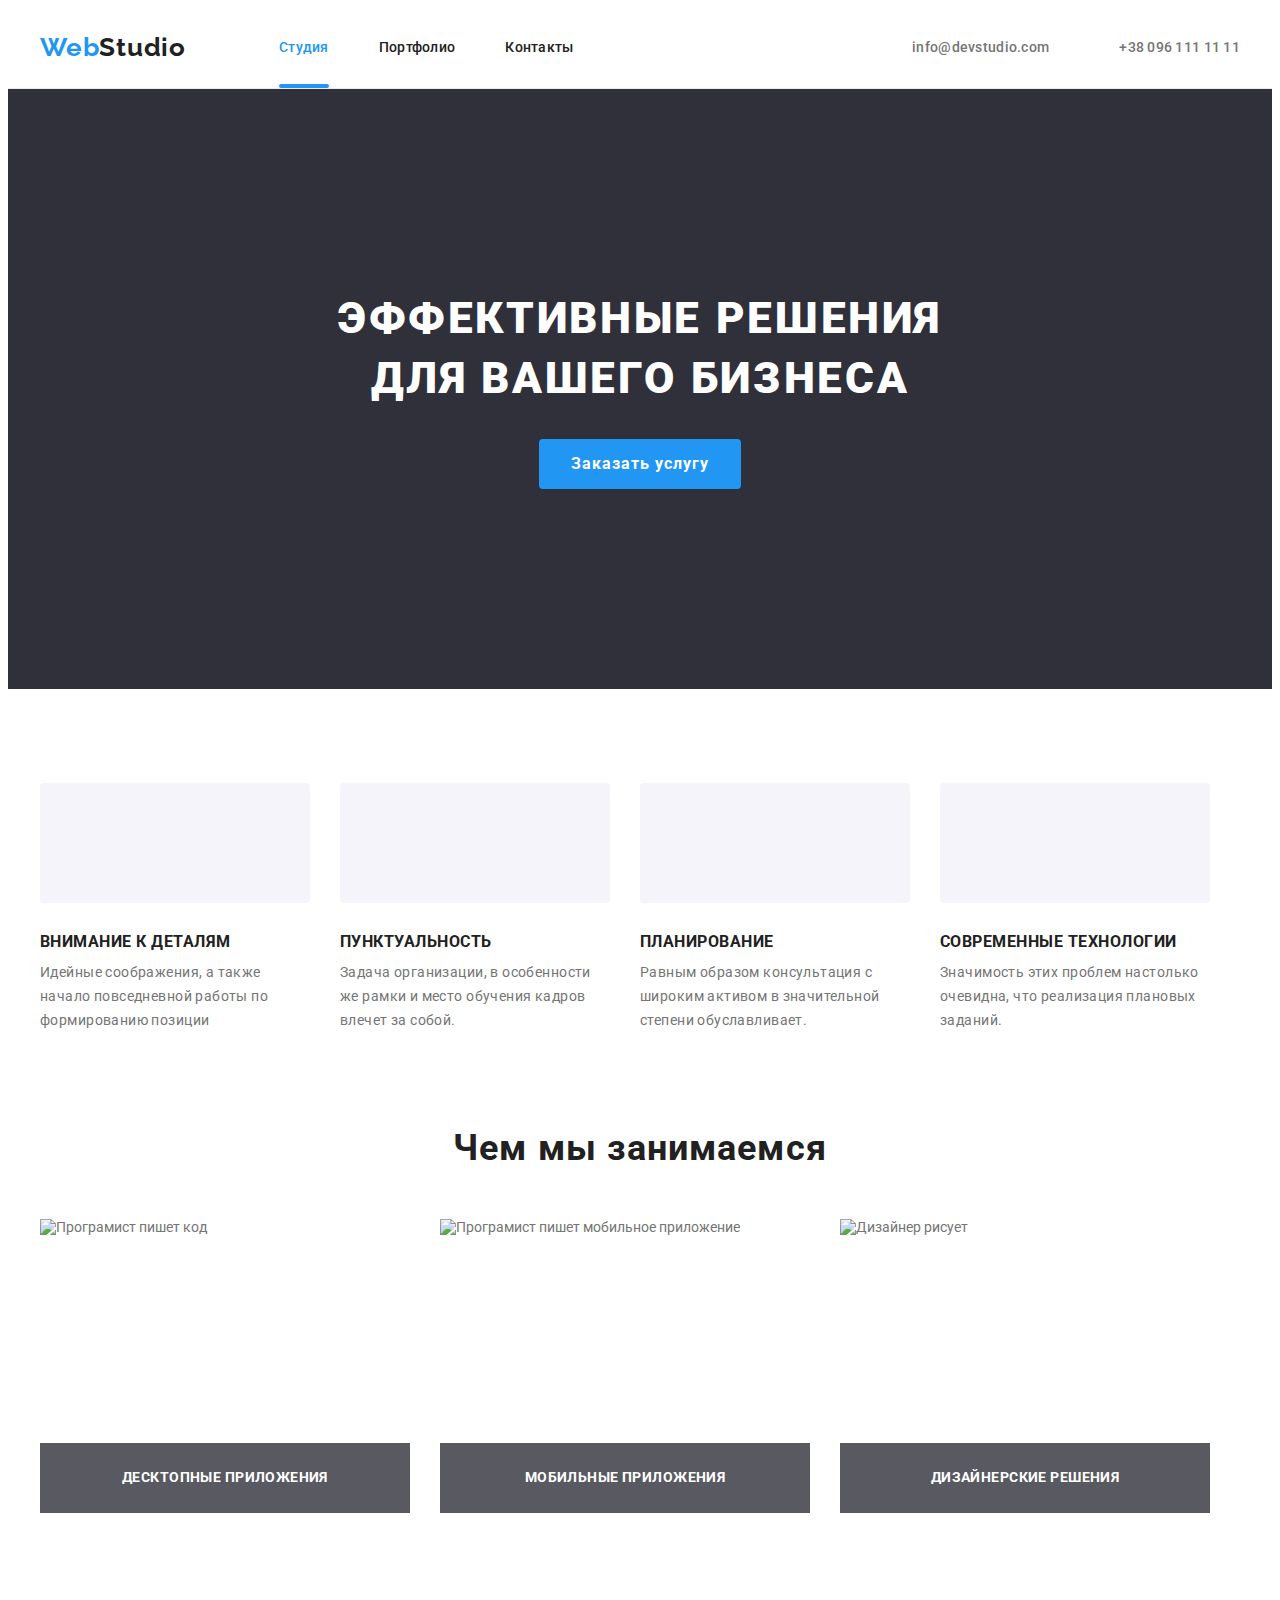
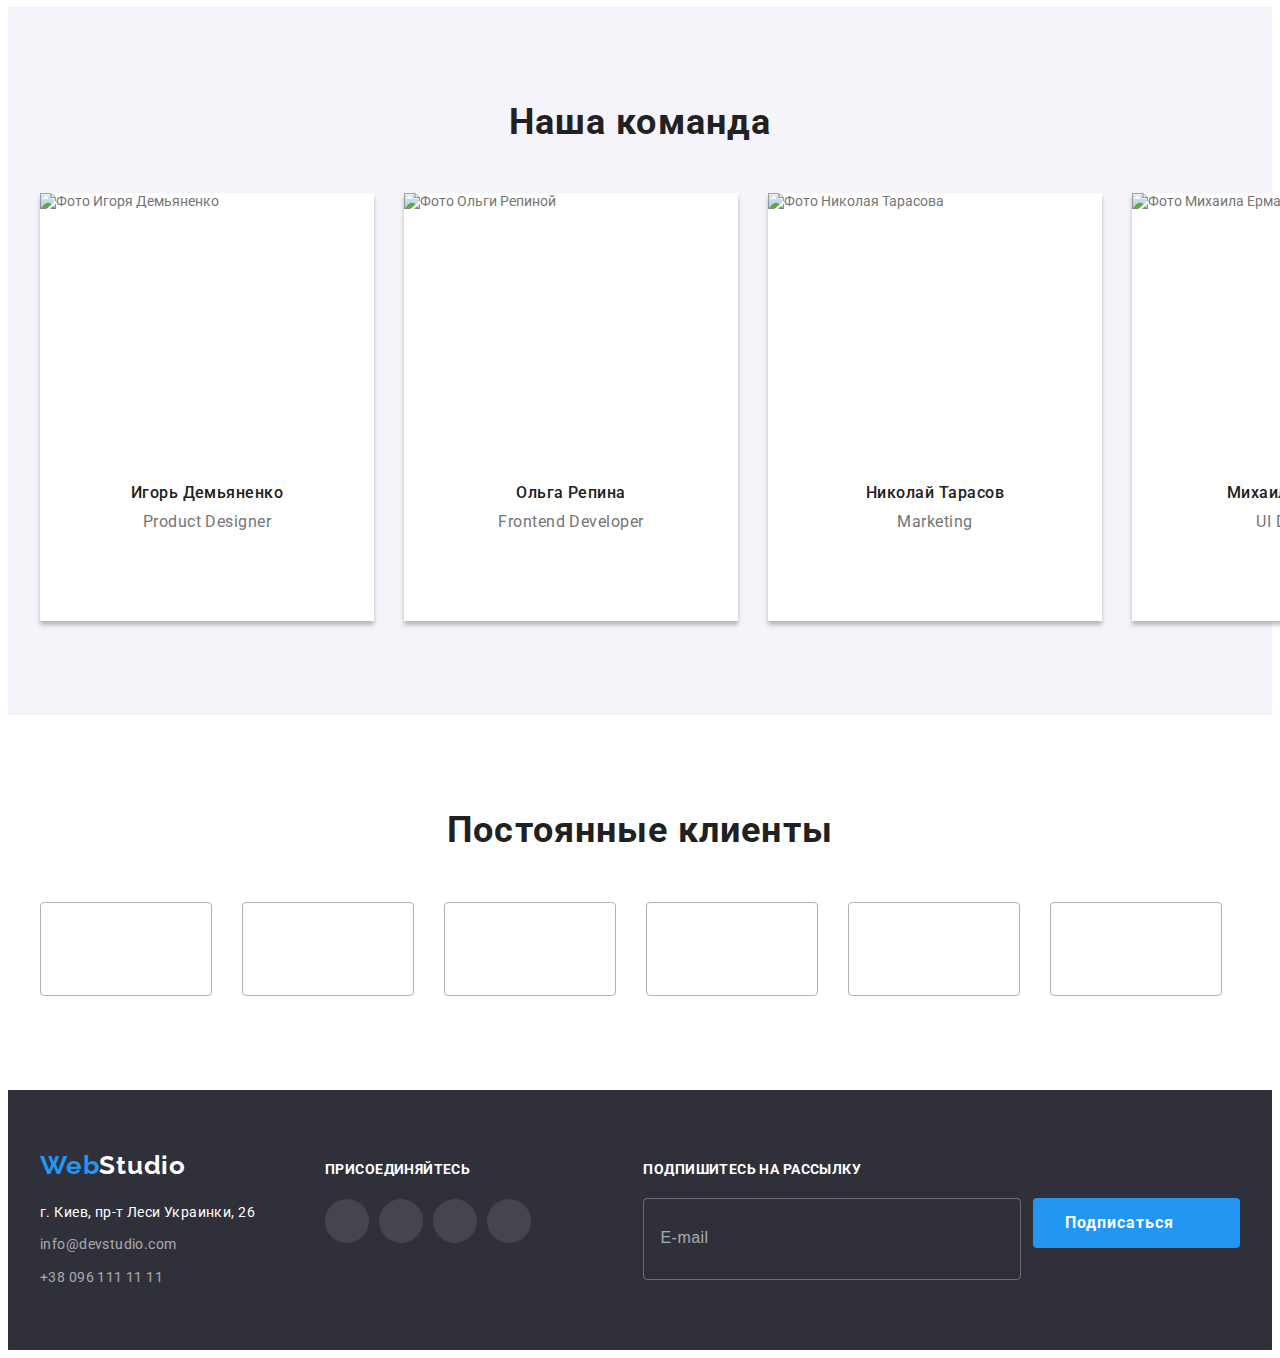
==== index.html @ 699fab70 "Виправлено недоліки" ====
<!DOCTYPE html>
<html lang="ru">
<head>
    <meta charset="UTF-8">
    <meta http-equiv="X-UA-Compatible" content="IE=edge">
    <meta name="viewport" content="width=device-width, initial-scale=1.0">
    <title>Студия</title>
    <link href="https://fonts.googleapis.com/css2?family=Raleway:wght@700&family=Roboto:wght@400;500;700&display=swap" rel="stylesheet">
    <link rel="stylesheet" href="https://cdnjs.cloudflare.com/ajax/libs/modern-normalize/1.1.0/modern-normalize.min.css"
        integrity="sha512-wpPYUAdjBVSE4KJnH1VR1HeZfpl1ub8YT/NKx4PuQ5NmX2tKuGu6U/JRp5y+Y8XG2tV+wKQpNHVUX03MfMFn9Q=="
        crossorigin="anonymous" referrerpolicy="no-referrer" />
    <link rel="stylesheet" href="./css/styles.css">
</head>
<body>
    <header class="header-page">
        <div class="container main-nav">
        <nav class="navigation">
        <a lang="en" href="./index.html" class="logo link">Web<span class="logo-top">Studio</span></a>
            <ul class="navigation-list list">
                <li class="item">
                    <a href="./index.html" class="link current">Студия</a>
                </li>
                <li class="item">
                    <a href="./portfolio.html" class="link">Портфолио</a>
                </li>
                <li class="item">
                    <a href="" class="link">Контакты</a>
                </li>
            </ul>
        </nav>

        <ul class="contacts-list list">
            <li class="contact-item">              
                <a href="mailto:info@devstudio.com" class="link">
                    <svg class="contact-icon" width="16px" height="12px">
                        <use href="./images/icons.svg#icon-mail"></use>
                    </svg>
                    info@devstudio.com</a>
            </li>
            <li class="contact-item">
                <a href="callto:+380961111111" class="link">
                    <svg class="contact-icon" width="10px" height="16px">
                        <use href="./images/icons.svg#icon-phone"></use>
                    </svg>
                    +38 096 111 11 11</a>
            </li>
        </ul>       
        </div>
    </header>
    <main>
        <section class="hero">
            <div class="container">
                <h1 class="hero-title">Эффективные решения для вашего бизнеса</h1>
                <button type="button" class="hero-btn btn" data-modal-open>Заказать услугу</button>
                 
            </div>
        </section>
        <section class="features section">
            <div class="container">
            <h2 class="features-title title" hidden>Преимущества</h2>
            <ul class="features-list list">
                <li class="features-item">
                    <div class="features-thumb">
                        <svg class="features-icon" width="70px" height="70px">
                            <use href="./images/icons.svg#icon-antenna"></use>
                        </svg>
                    </div>
                    <h3 class="features-name">Внимание к деталям</h3>
                    <p class="features-text">Идейные соображения, а также начало повседневной работы по формированию позиции</p>
                </li>
                <li class="features-item">
                    <div class="features-thumb">
                        <svg class="features-icon" width="70px" height="70px">
                            <use href="./images/icons.svg#icon-clock"></use>
                        </svg>
                    </div>
                    <h3 class="features-name">Пунктуальность</h3>
                    <p class="features-text">Задача организации, в особенности же рамки и место обучения кадров влечет за собой.</p>
                </li>
                <li class="features-item">
                    <div class="features-thumb">
                        <svg class="features-icon" width="70px" height="70px">
                            <use href="./images/icons.svg#icon-diagram"></use>
                        </svg>
                    </div>
                    <h3 class="features-name">Планирование</h3>
                    <p class="features-text">Равным образом консультация с широким активом в значительной степени обуславливает.</p>
                </li>
                <li class="features-item">
                    <div class="features-thumb">
                        <svg class="features-icon" width="70px" height="70px">
                            <use href="./images/icons.svg#icon-astronaut"></use>
                        </svg>
                    </div>
                    <h3 class="features-name">Современные технологии</h3>
                    <p class="features-text">Значимость этих проблем настолько очевидна, что реализация плановых заданий.</p>
                </li>
            </ul>
            </div>
        </section>
        <section class="skills section">
            <div class="container">
            <h2 class="skills-title title">Чем мы занимаемся</h2>
            <ul class="skill-list list">
                <li class="skill-item">
                    <div class="skill-thumb">
                        <img class="skill-img" src="./images/skills-coding-1.jpg" alt="Програмист пишет код" width="370" height="294">
                        <div class="skill-overlay">
                            <p class="skill-description">Десктопные приложения</p>
                        </div>
                    </div>
                </li>
                <li class="skill-item">
                    <div class="skill-thumb">
                        <img class="skill-img" src="./images/skills-mobile-app-2.jpg" alt="Програмист пишет мобильное приложение" width="370" height="294">
                        <div class="skill-overlay">
                            <p class="skill-description">Мобильные приложения</p>
                        </div>                            
                    </div>
                </li>
                <li class="skill-item">
                    <div class="skill-thumb">
                        <img class="skill-img" src="./images/skills-design-3.jpg" alt="Дизайнер рисует" width="370" height="294">
                        <div class="skill-overlay">
                            <p class="skill-description">Дизайнерские решения</p>
                        </div>
                    </div>
                </li>
            </ul>
            </div>
        </section>
        <section class="section team">
            <div class="container">
           <h2 class="team-title title">Наша команда</h2>
            <ul class="team-list list">
                <li class="team-item">
                    <img class="team-card" src="./images/team-card-1.jpg" alt="Фото Игоря Демьяненко" width="270" height="260">
                    <div class="container">
                        <h3 class="team-name">Игорь Демьяненко</h3>
                        <p lang="en" class="team-text">Product Designer</p>
                        <ul class="team-soc-list list">
                            <li class="team-soc-item">
                               <a href="" class="team-soc-link link">
                                <svg class="soc-icon" width="20px" height="20px">
                                    <use href="./images/icons.svg#icon-instagram"></use>
                                </svg>
                               </a> 
                            </li>
                            <li class="team-soc-item">
                                <a href="" class="team-soc-link link">
                                    <svg class="soc-icon" width="20px" height="20px">
                                        <use href="./images/icons.svg#icon-twitter"></use>
                                    </svg>
                                </a>
                            </li>
                            <li class="team-soc-item">
                                <a href="" class="team-soc-link link">
                                    <svg class="soc-icon" width="20px" height="20px">
                                        <use href="./images/icons.svg#icon-facebook"></use>
                                    </svg>
                                </a>
                            </li>
                            <li class="team-soc-item">
                                <a href="" class="team-soc-link link">
                                    <svg class="soc-icon" width="20px" height="20px">
                                        <use href="./images/icons.svg#icon-linkedin"></use>
                                    </svg>
                                </a>
                            </li>
                        </ul>
                    </div>
                </li>
                <li class="team-item">
                    <img class="team-card" src="./images/team-card-2.jpg" alt="Фото Ольги Репиной" width="270" height="260">
                    <div class="container">
                        <h3 class="team-name">Ольга Репина</h3>
                        <p lang="en" class="team-text">Frontend Developer</p>
                        <ul class="team-soc-list list">
                            <li class="team-soc-item">
                                <a href="" class="team-soc-link link">
                                    <svg class="soc-icon" width="20px" height="20px">
                                        <use href="./images/icons.svg#icon-instagram"></use>
                                    </svg>
                                </a>
                            </li>
                            <li class="team-soc-item">
                                <a href="" class="team-soc-link link">
                                    <svg class="soc-icon" width="20px" height="20px">
                                        <use href="./images/icons.svg#icon-twitter"></use>
                                    </svg>
                                </a>
                            </li>
                            <li class="team-soc-item">
                                <a href="" class="team-soc-link link">
                                    <svg class="soc-icon" width="20px" height="20px">
                                        <use href="./images/icons.svg#icon-facebook"></use>
                                    </svg>
                                </a>
                            </li>
                            <li class="team-soc-item">
                                <a href="" class="team-soc-link link">
                                    <svg class="soc-icon" width="20px" height="20px">
                                        <use href="./images/icons.svg#icon-linkedin"></use>
                                    </svg>
                                </a>
                            </li>
                        </ul>
                    </div>
                </li>
                <li class="team-item">
                    <img class="team-card" src="./images/team-card-3.jpg" alt="Фото Николая Тарасова" width="270" height="260">
                    <div class="container">
                        <h3 class="team-name">Николай Тарасов</h3>
                        <p lang="en" class="team-text">Marketing</p>
                        <ul class="team-soc-list list">
                            <li class="team-soc-item">
                                <a href="" class="team-soc-link link">
                                    <svg class="soc-icon" width="20px" height="20px">
                                        <use href="./images/icons.svg#icon-instagram"></use>
                                    </svg>
                                </a>
                            </li>
                            <li class="team-soc-item">
                                <a href="" class="team-soc-link link">
                                    <svg class="soc-icon" width="20px" height="20px">
                                        <use href="./images/icons.svg#icon-twitter"></use>
                                    </svg>
                                </a>
                            </li>
                            <li class="team-soc-item">
                                <a href="" class="team-soc-link link">
                                    <svg class="soc-icon" width="20px" height="20px">
                                        <use href="./images/icons.svg#icon-facebook"></use>
                                    </svg>
                                </a>
                            </li>
                            <li class="team-soc-item">
                                <a href="" class="team-soc-link link">
                                    <svg class="soc-icon" width="20px" height="20px">
                                        <use href="./images/icons.svg#icon-linkedin"></use>
                                    </svg>
                                </a>
                            </li>
                        </ul>
                    </div>
                    </li>
                <li class="team-item">
                    <img class="team-card" src="./images/team-card-4.jpg" alt="Фото Михаила Ермакова" width="270" height="260">
                    <div class="container">
                        <h3 class="team-name">Михаил Еркмаков</h3>
                        <p lang="en" class="team-text">UI Designer</p>
                        <ul class="team-soc-list list">
                            <li class="team-soc-item">
                                <a href="" class="team-soc-link link">
                                    <svg class="soc-icon" width="20px" height="20px">
                                        <use href="./images/icons.svg#icon-instagram"></use>
                                    </svg>
                                </a>
                            </li>
                            <li class="team-soc-item">
                                <a href="" class="team-soc-link link">
                                    <svg class="soc-icon" width="20px" height="20px">
                                        <use href="./images/icons.svg#icon-twitter"></use>
                                    </svg>
                                </a>
                            </li>
                            <li class="team-soc-item">
                                <a href="" class="team-soc-link link">
                                    <svg class="soc-icon" width="20px" height="20px">
                                        <use href="./images/icons.svg#icon-facebook"></use>
                                    </svg>
                                </a>
                            </li>
                            <li class="team-soc-item">
                                <a href="" class="team-soc-link link">
                                    <svg class="soc-icon" width="20px" height="20px">
                                        <use href="./images/icons.svg#icon-linkedin"></use>
                                    </svg>
                                </a>
                            </li>
                        </ul>
                    </div>
                </li>
            </ul>
            </div>
        </section>
        <section class="partners section">
            <div class="container">
                <h2 class="partners-title title">Постоянные клиенты</h2>
                <ul class="partners-list list">
                    <li class="partners-item">
                        <a href="" class="partners-link link">                        
                                <svg class="partners-icon" width="106px" height="60px">
                                    <use href="./images/icons.svg#icon-client-1"></use>
                                </svg>                            
                        </a>
                    </li>
                    <li class="partners-item">
                        <a href="" class="partners-link link">                                                  
                            <svg class="partners-icon" width="106px" height="60px">
                                <use href="./images/icons.svg#icon-client-2"></use>
                            </svg>                    
                        </a>
                    </li>
                    <li class="partners-item">
                        <a href="" class="partners-link link">                                                    
                            <svg class="partners-icon" width="106px" height="60px">
                                <use href="./images/icons.svg#icon-client-3"></use>
                            </svg>                                                 
                        </a>
                    </li>
                    <li class="partners-item">
                        <a href="" class="partners-link link">                          
                                <svg class="partners-icon" width="106px" height="60px">
                                    <use href="./images/icons.svg#icon-client-4"></use>
                                </svg>                         
                        </a>
                    </li>
                    <li class="partners-item">
                        <a href="" class="partners-link link">                            
                                    <svg class="partners-icon" width="106px" height="60px">
                                        <use href="./images/icons.svg#icon-client-5"></use>
                                    </svg>
                        </a>
                    </li>
                    <li class="partners-item">  
                        <a href="" class="partners-link link">                                                         
                                <svg class="partners-icon" width="106px" height="60px">
                                    <use href="./images/icons.svg#icon-client-6"></use>
                                </svg>                                                
                        </a>
                     </li>
                </ul>
            </div>
        </section>
    </main>
    <footer class="footer">
        <div class="container">
            <div class="address-container">
        <a lang="en" href="./index.html" class="logo link bottom">Web<span class="logo-bottom">Studio</span></a>
        <address class="address">
            <ul class="address-list list">
                <li class="address-item">
                    <p class="address-text">г. Киев, пр-т Леси Украинки, 26</p>
                </li>
                <li class="address-item">
                    <a href="mailto:info@devstudio.com" class="link">info@devstudio.com</a>
                </li>
                <li class="address-item">
                    <a href="callto:+380961111111" class="link">+38 096 111 11 11</a>
                </li>
            </ul> 
        </address>
        </div>
        <div class="social">
        <strong class="social-title">Присоединяйтесь</strong>
        <ul class="soc-list list">
            <li class="soc-item">
                <a href="" class="soc-link link">
                    <svg class="soc-icon" width="20px" height="20px">
                        <use href="./images/icons.svg#icon-instagram"></use>
                    </svg>
                </a>
            </li>
            <li class="soc-item">
                <a href="" class="soc-link link">
                    <svg class="soc-icon" width="20px" height="20px">
                        <use href="./images/icons.svg#icon-twitter"></use>
                    </svg>
                </a>
            </li>
            <li class="soc-item">
                <a href="" class="soc-link link">
                    <svg class="soc-icon" width="20px" height="20px">
                        <use href="./images/icons.svg#icon-facebook"></use>
                    </svg>
                </a>
            </li>
            <li class="soc-item">
                <a href="" class="soc-link link">
                    <svg class="soc-icon" width="20px" height="20px">
                        <use href="./images/icons.svg#icon-linkedin"></use>
                    </svg>
                </a>
            </li>
        </ul>
        </div>
        <div class="connect">
            <strong class="connect-title">Подпишитесь на рассылку</strong>
                 <form class="connect-form">
                    <label for="connect-email"></label>
                    <input type="email" name="connect-email" id="connect-email" class="connect-input" placeholder="E-mail">
                    <button type="submit" class="connect-btn btn">Подписаться
                        <svg class="submit-icon" width="24px" height="24px">
                            <use href="./images/icons.svg#icon-send"></use>
                        </svg></button>
                </form>
        </div>
    </div>
    </footer>
    <div data-modal class="backdrop is-hidden">
        <div class="modal">
        <button type="button" class="close-btn btn" data-modal-close>
            <svg class="close-icon" width="18px" height="18px">
                <use href="./images/icons.svg#icon-close"></use>
            </svg>
        </button>
        <p class="modal-title">Оставьте свои данные, мы вам перезвоним</p>
        <form class="modal-form"></form>
        <div class="modal-field">
            <label for="user-name" class="modal-lable">Имя</label>
            <div class="input-wrap">
                <input type="text" name="user-name" id="user-name" class="modal-input">
                <svg class="modal-icon" width="18px" height="18px">
                    <use href="./images/icons.svg#icon-person"></use>
                </svg>
            </div>  
        </div>
         <div class="modal-field">
            <label for="user-tel" class="modal-lable">Телефон</label>
            <div class="input-wrap">
                <input type="tel" name="user-tel" id="user-tel" class="modal-input">
                <svg class="modal-icon" width="18px" height="18px">
                    <use href="./images/icons.svg#icon-tel"></use>
                </svg>
            </div>          
        </div>  
        <div class="modal-field">
            <label for="user-email" class="modal-lable">Почта</label>
            <div class="input-wrap">
                <input type="email" name="user-email" id="user-email" class="modal-input">
                <svg class="modal-icon" width="18px" height="18px">
                    <use href="./images/icons.svg#icon-email"></use>
                </svg>
            </div>
        </div>          
        <div class="modal-field comment">
            <label for="user-comment" class="modal-lable">Комментарий</label>
            <textarea name="user-comment" id="user-comment" class="modal-comment" placeholder="Введите текст"></textarea>
        </div> 
        <div class="checkbox-field">
            <input type="checkbox" name="privacy" id="privacy" class="privacy-check visually-hidden">
            <label for="privacy" class="check-text"><span class="check-border">
                <svg class="check-icon" width="16px" height="15px">
                    <use href="./images/icons.svg#icon-check"></use>
                </svg>
            </span> Соглашаюсь с рассылкой и принимаю &nbsp;<a href="" class="check-link">Условия договора</a></label>
            <button type="submit" class="modal-submit btn">Отправить</button>
        </div>     
      
    </div>
    
 <script src="./js/modal.js"></script>
 </body>
</html>
---- css/styles.css ----
:root{
--primary-text-color: #757575; 
--title-text-color: #212121;
--main-white-color: #fff;
--accent-color: #2196F3;
--background-color: #2F303A;
--secondary-background-color: #F5F4FA;
--logo-color: #AFB1B8;
}

body{
    background-color: var(--main-white-color);
    color: var(--primary-text-color); 
    font-family: Roboto, sans-serif; 
    font-size: 14px;
}

.list {
    list-style: none;
    padding: 0;
    margin: 0;
}

.link{
    text-decoration: none;
}

.btn{
    cursor: pointer;
    display: inline-block;
    
}

.container{
    width: 1200px;
    margin-left: auto;
    margin-right: auto;
    padding-left: 15px;
    padding-right: 15px;
 }

 img{
    display: block;
    max-width: 100%;
    height: auto;
 }

 .visually-hidden {
     position: absolute;
     white-space: nowrap;
     width: 1px;
     height: 1px;
     overflow: hidden;
     border: 0;
     padding: 0;
     clip: rect(0 0 0 0);
     clip-path: inset(50%);
     margin: -1px;
 }


/* Header */
.header-page{
     border-bottom: 1px solid #ECECEC;   
     
}

.main-nav{
    display: flex;
    justify-content: space-around;
    align-items: center;
}
.logo {
    display: flex;
    margin-right: auto;
    padding-top: 24px;
    padding-bottom: 25px;
    color: var(--accent-color);
    font-family: Raleway, sans-serif;
    font-weight: 700;
    font-size: 26px;
    line-height: 1.19;
    letter-spacing: 0.03em;    
}

.logo-top{
        color: var(--title-text-color);
}

.navigation{
    display: flex;
}
.navigation-list {
    display: flex;
    margin-left: 93px;
}

.navigation-list .item:not(:last-child){
    margin-right: 50px;
}


.navigation-list .link {
    display: block;
    padding-top: 32px;
    padding-bottom: 32px;
    color: var(--title-text-color);
    font-weight: 500;
    line-height: 1.14;
    letter-spacing: 0.02em;
    transition: color 250ms cubic-bezier(0.4, 0, 0.2, 1);
}

.navigation-list .link:hover,
.navigation-list .link:focus {
    color: var(--accent-color);
}

.navigation-list .link.current{
    position: relative;
    color: var(--accent-color);
}

.navigation-list .link.current::after{
 content: '';
 display: block;
 position: absolute;
 bottom: 0;
 left: 0;
 width: 100%;
 height: 4px;
 border-radius: 2px;
 background-color: var(--accent-color);
 }



.contacts-list{
    display: flex;
    margin-left: auto;
}

.contact-item:not(:last-child){
margin-right: 50px;
}


.contacts-list .link {
    display: flex;
    align-items: center;
    justify-content: center;
    padding-top: 32px;
    padding-bottom: 32px;
    color: var(--primary-text-color);
    font-weight: 500;
    line-height: 1.14;
    letter-spacing: 0.02em;
    transition: color 250ms cubic-bezier(0.4, 0, 0.2, 1);
}

.contacts-list .link:hover,
.contacts-list .link:focus {
    color: var(--accent-color);
}

.contact-icon {
    fill: currentColor;
    margin-right: 10px;
}

/* HERO */

.hero{
    background-color: var(--background-color);
    text-align: center;
    padding-top: 200px;
    padding-bottom: 200px;
    margin-left: auto;
    margin-right: auto;

    background-image:
    linear-gradient(
        to right,
        rgba(47, 48, 58, 0.4),
        rgba(47, 48, 58, 0.4)),
    url(../images/hero-img.jpg);
    max-width: 1600px;
    background-repeat: no-repeat;
    background-position: center;
    background-size: cover;
}
.hero-title {
    width: 696px;
    margin-left: auto;
    margin-right: auto;
    margin-top: 0;
    margin-bottom: 30px;
    color: var(--main-white-color);
    font-weight: 900;
    font-size: 44px;
    line-height: 1.36;
    letter-spacing: 0.06em;
    text-transform: uppercase;
    
}
.hero-btn {
    min-width: 200px;
    padding: 10px 32px;
    border: 0px solid transparent;
    border-radius: 4px;
    background-color:var(--accent-color);
    color: var(--main-white-color);
    font-family: inherit;
    font-weight: 700;
    font-size: 16px;
    line-height: 1.88;  
    text-align: center;
    letter-spacing: 0.06em;
   }

.section{
    padding-top: 94px;
    padding-bottom: 94px;
   }   

   
   .features-list {
    display:flex;    
    }

.features-thumb{
    display: flex;
    justify-content: center;
    align-items: center;
    width: 270px;
    height: 120px;
    margin-bottom: 30px;
    background-color: var(--secondary-background-color);
    border-radius: 4px;
    }


.features-item{
    width: 270px;
    margin-right: 30px;
}

.features-item:last-child{
    margin-right: 0;
}

.features-name {
    margin-top: 0;
    margin-bottom: 10px;
    color: var(--title-text-color);
    font-weight: 700;
    line-height: 1.14;
    letter-spacing: 0.03em;
    text-transform: uppercase;
}

.features-text{
    margin-top: 0;
    margin-bottom: 0;
    line-height: 1.71;
    letter-spacing: 0.03em;
}


.title{
    margin-top: 0;
    margin-bottom: 50px;
    color: var(--title-text-color);
    font-weight: 700;
    font-size: 36px;
    line-height: 1.17;
    text-align: center;
    letter-spacing: 0.03em;
}




/* ....SKILLS.... */

.skills.section{
    padding-top: 0;
}

.skill-list {
    display: flex;
}

.skill-item + .skill-item{
    margin-left: 30px;
}

.skill-img{
    display: block;
}

.skill-thumb{
    position: relative;
}

.skill-overlay{  
    display: flex;
    justify-content: center;
    align-items: center;
    position: absolute;
    width: 100%;
    height: 70px;
    bottom: 0;
    left: 0;
    background-color: rgba(47, 48, 58, 0.8);
}

.skill-description{
    margin: 0;      
    font-weight: 700;
    line-height: 1.14;
    letter-spacing: 0.03em;
    text-transform: uppercase;
    text-align: center;
    color: var(--main-white-color);
}


.team .container{
    margin-bottom: 0;
}
.team {
    background-color: var(--secondary-background-color);
}


.team-list{
    display: flex;
    
}

.team-item{
    margin-left: 30px;
    background-color: var(--main-white-color);
    box-shadow: 0px 4px 4px rgba(0, 0, 0, 0.25);
}

.team-item:first-child{
    margin-left: 0;
}


.team-card{
    margin-bottom: 0;
}

.team-item .container{
    width: 270px;
    padding-top: 30px;
    padding-bottom: 30px;
    padding-left: 32px;
    padding-right: 32px;
}

.team-name{
    margin-top: 0;
    margin-bottom: 10px;
    color: var(--title-text-color);
    font-weight: 500;
    font-size: 16px;
    line-height: 1.19;
    text-align: center;
    letter-spacing: 0.03em;
}

.team-text{
    margin-top: 0;
    margin-bottom: 16px;
    font-size: 16px;
    line-height: 1.19;
    text-align: center;
    letter-spacing: 0.03em;
}

.team-soc-list{
    display: flex;
    justify-content: center;
}


.team-soc-item{
    width: 44px;
    height: 44px;
    margin-right: 10px;
}

.team-soc-item:last-child{
    margin-right: 0;
}

.team-soc-link{
    display: flex;
    align-items: center;
    justify-content: center;
    width: 100%;
    height: 100%;
    border-radius: 50%;
    transition: background-color 250ms cubic-bezier(0.4, 0, 0.2, 1);
}

.team-soc-link:hover,
.team-soc-link:focus{
    background-color: var(--accent-color);
}

.team-soc-link:hover .soc-icon,
.team-soc-link:focus .soc-icon{
    fill: var(--main-white-color);
}


.team-soc-link .soc-icon{
    fill: var(--logo-color);
    transition: fill 250ms cubic-bezier(0.4, 0, 0.2, 1);
}

.team-soc-link:hover .soc-icon,
.team-soc-link:focus .soc-icon {
    fill: var(--main-white-color);
}

.partners-list{
    display: flex;
}



.partners-item{
    display: block;
    margin-right: 30px;
}

.partners-item:last-child{
    margin-right: 0;
}

.partners-link{
    display: flex;
    justify-content: center;
    align-items: center;
    
    width: 170px;
    height: 92px;
    border: 1px solid var(--logo-color);
    border-radius: 4px;
    
}


.partners-icon{
    fill: var(--logo-color);
    transition: fill 250ms cubic-bezier(0.4, 0, 0.2, 1);
}

.partners-link:hover .partners-icon,
.partners-link:focus .partners-icon {
    fill: var(--accent-color);
}

/* Footer */

.footer {
    background-color: var(--background-color);
    padding: 60px 15px;
    display: flex;
    justify-content: flex-start;
    align-items: baseline;
}  


.footer .container{
    display: flex;
    align-items: baseline;
}


.logo.bottom{
    padding-top: 0;
    padding-bottom: 0;
    margin-bottom: 20px;
}

.logo-bottom {
    color: var(--main-white-color)
}

.address {
    font-style: normal;
}

.address-text {
    margin-top: 0;
    margin-bottom: 9px;
    color: var(--main-white-color);
    line-height: 1.71;
    letter-spacing: 0.03em;
}

.address-item:not(:last-child) {
    margin-bottom: 9px;
}

.address .link{
    color: rgba(255, 255, 255, 0.6);
    line-height: 1.71;
    letter-spacing: 0.03em;
    transition: color 250ms cubic-bezier(0.4, 0, 0.2, 1);
}


.address .link:hover,
.address .link:focus {
    color: var(--accent-color);
}

.social{
    margin-left: 70px;
}

.soc-list{
    display: flex;
}

.social-title {
    display: block;
    margin-bottom: 20px;
    font-weight: 700;
    line-height: 1.42;
    letter-spacing: 0.03em;
    text-transform: uppercase;
    color: var(--main-white-color);
}

.soc-item {
    width: 44px;
    height: 44px;
    border-radius: 50%;
    margin-right: 10px;
    background-color: rgba(255, 255, 255, 0.1);
}

.soc-item:last-child{
    margin-right: 0;
}

.soc-list .soc-icon{
    fill: var(--main-white-color);
    margin: 0;
}

.soc-list .soc-link{
    display: flex;
    align-items: center;
    justify-content: center;
    width: 100%;
    height: 100%;
    border-radius: 50%;
    transition: background-color 250ms cubic-bezier(0.4, 0, 0.2, 1);
}

.soc-link:hover,
.soc-link:focus {
    background-color: var(--accent-color);
}

.connect{
    margin-left: auto;
}

.connect-title{
    display: block;
    margin-bottom: 20px;

    font-weight: 700;
    font-size: 14px;
    line-height: 1.14;
    letter-spacing: 0.03em;
    text-transform: uppercase;
    color: var(--main-white-color);
}

.connect-form{
    display: flex;  
}

.connect-input{
    display: block;
    width: 358px;
    height: 50px;
    
    margin-right: 12px;
    
    
    background-color: transparent;
    border: 1px solid rgba(255, 255, 255, 0.3);
    border-radius: 4px;
    padding-top: 15px;
    padding-bottom: 15px;
    padding-left: 16px;
    color: var(--main-white-color);
}

.connect-input::placeholder{
    font-size: 16px;
    line-height: 1.25;   
    letter-spacing: 0.03em;
    color: rgba(255, 255, 255, 0.6);
}

.connect-btn{
    display: flex;
    align-items: center;
    min-width: 200px;
    height: 50px;
    padding: 10px 32px;
    border: 0px solid transparent;
    border-radius: 4px;
    background-color: var(--accent-color);
    color: var(--main-white-color);
    font-family: inherit;
    font-weight: 700;
    font-size: 16px;
    line-height: 1.88;
    text-align: center;
    letter-spacing: 0.06em;
    transition: box-shadow 250ms cubic-bezier(0.4, 0, 0.2, 1);
}

.connect-btn:hover,
.connect-btn:focus{
    box-shadow: 0px 4px 4px rgba(0, 0, 0, 0.15);
}

.submit-icon{
    margin-left: 10px;
    fill: var(--main-white-color);
}





/* PORTFOLIO */
.filter-list{
    display: flex;
    justify-content: center;
    margin-bottom: 50px;

}

.filter-item:not(:last-child){
    margin-right: 8px;
}
.filter-btn{
  display: block;  
  min-width: 73px;
  
  padding: 6px 22px;
  border: 0px solid transparent;
  border-radius: 4px;
  color: var(--title-text-color);
  font-family: inherit;
  font-weight: 500;
  font-size: 16px;
  line-height: 1.62;
  text-align: center;
  letter-spacing: 0.03em; 
  transition: background-color 250ms cubic-bezier(0.4, 0, 0.2, 1),
              color 250ms cubic-bezier(0.4, 0, 0.2, 1),
              box-shadow 250ms cubic-bezier(0.4, 0, 0.2, 1);
}


.current-btn{
    background-color: var(--accent-color);
    color: var(--main-white-color);
    box-shadow: 0px 4px 4px rgba(0, 0, 0, 0.25);
}

.filter-btn:hover,
.filter-btn:focus{
    background-color: var(--accent-color);
    color: var(--main-white-color);
    box-shadow: 0px 4px 4px rgba(0, 0, 0, 0.25);

}

.project-list {
    display: flex;
    flex-wrap: wrap;
    
}

.project-item{
    width: calc((100% - 60px)/3);
    margin-right: 30px;
    margin-bottom: 30px;
}

.project-item:nth-child(3n){
    margin-right: 0;
}

.project-item:nth-last-child(-n+3){
    margin-bottom: 0;
}

.project-item .container{
    max-width: 370px;
    padding: 20px 24px;
    border-left: 1px solid #EEEEEE;
    border-bottom: 1px solid #EEEEEE;
    border-right: 1px solid #EEEEEE;

}

.project-thumb{
    position: relative;
    overflow: hidden;
 }

.project-overlay{
    position: absolute;
    bottom: 0;
    left: 0;
   
    width: 100%;
    height: 100%;
    background-color: rgba(33, 150, 243, 0.9);
    transform: translateY(101%);
    transition: transform 250ms cubic-bezier(0.4, 0, 0.2, 1);
    
}

.project-link:hover .project-overlay,
.project-link:focus .project-overlay {
    transform: translateY(0);
}

.project-description{
    margin: 0;
    padding: 63px 24px;
    color: var(--main-white-color);
    font-size: 18px;
    line-height: 1.56;
    letter-spacing: 0.03em;
}

.project-link{
    display: block;
    box-shadow: none;
    transition: box-shadow 250ms cubic-bezier(0.4, 0, 0.2, 1);
}

.project-link:hover,
.project-link:focus{
    box-shadow: 0px 1px 1px rgba(0, 0, 0, 0.12),
        0px 4px 4px rgba(0, 0, 0, 0.06),
        1px 4px 6px rgba(0, 0, 0, 0.16);
        
}   
    
.project-title{
    margin-top: 0;
    margin-bottom: 4px;
    color: var(--title-text-color);
    font-weight: 700;
    font-size: 18px;
    line-height: 2;
    letter-spacing: 0.06em;
}

.project-text{
    color: var(--primary-text-color);
    margin: 0;
    font-size: 16px;
    line-height: 1.88;
    letter-spacing: 0.03em;
    
}

/* MODAL */
.backdrop {
    position: fixed;
    top: 0;
    left: 0;
    width: 100%;
    height: 100%;
    background-color: rgba(0, 0, 0, 0.2);
    opacity: 1;
    transition: opacity 250ms cubic-bezier(0.4, 0, 0.2, 1), 
                visibility 250ms cubic-bezier(0.4, 0, 0.2, 1);
}

.backdrop.is-hidden {
    opacity: 0;
    visibility: hidden;
    pointer-events: none;
      
}

.backdrop.is-hidden .modal{
    transform: translate(-50%, -50%) scale(0);
}

.modal {
    position: absolute;
    top: 50%;
    left: 50%;
    transform: translate(-50%,-50%) scale(1);

    width: 528px;
    height: 581px;

    padding: 40px;

    background-color: var(--main-white-color);
    box-shadow: 0px 1px 3px rgba(0, 0, 0, 0.12), 0px 1px 1px rgba(0, 0, 0, 0.14), 0px 2px 1px rgba(0, 0, 0, 0.2);
    border-radius: 4px;

    transition: transform 250ms cubic-bezier(0.4, 0, 0.2, 1),
                scale 250ms cubic-bezier(0.4, 0, 0.2, 1);
}

.close-btn {
    position: absolute;
    top: 8px;
    right: 8px;
    width: 30px;
    height: 30px;

    display: flex;
    align-items: center;

    border-radius: 50%;
    border: 1px solid rgba(0, 0, 0, 0.1);

    background-color: var(--main-white-color);
}

.close-icon {
    transition: fill 250ms cubic-bezier(0.4, 0, 0.2, 1);
}

.close-btn:hover .close-icon,
.close-btn:focus .close-icon {
    fill: var(--accent-color);
}

.modal-title {
    margin-top: 0;
    margin-bottom: 12px;
    font-weight: 700;
    font-size: 20px;
    line-height: calc(23/20);
    text-align: center;
    letter-spacing: 0.03em;
    color: var(--title-text-color);
}

.modal-field{
    width: 100%;
    margin-bottom: 10px;
    
}

.modal-field.comment {
    margin-bottom: 20px;
}


.checkbox-field{
    margin-bottom: 30px;
}


.modal-lable{
    display: block;
    margin-bottom: 4px;
    font-size: 12px;
    line-height: 1.16;    
    letter-spacing: 0.01em;
}

.input-wrap{
    position: relative;
    
}
.modal-icon{
    display: block;
    position: absolute;
    top: 50%;
    left: 12px;
    transform: translateY(-50%);
    transition: fill 250ms cubic-bezier(0.4, 0, 0.2, 1);
       
}

.modal-input{
    display: block;
    width: 100%;
    height: 40px;    
    border: 1px solid rgba(33, 33, 33, 0.2);
    border-radius: 4px;
    background-color: transparent;
    outline: transparent;
    padding-top: 12px;
    padding-bottom: 12px;
    padding-left: 42px;
    cursor: pointer;
    transition: border-color 250ms cubic-bezier(0.4, 0, 0.2, 1);
}

.modal-input:focus{
    border-color: var(--accent-color);
}

.modal-input:focus + .modal-icon{
    fill: var(--accent-color);
}

.modal-comment{
    display: block;
    width: 100%;
    height: 120px;
    resize: none;
    border: 1px solid rgba(33, 33, 33, 0.2);
    border-radius: 4px;
    background-color: transparent;
    padding: 12px 16px;
    outline: transparent;
    
}

.modal-comment:focus{
    border-color: var(--accent-color);
}

.modal-comment::placeholder{
    line-height: 1.16;
    color: rgba(117, 117, 117, 0.5);
}



.modal-submit{
    display: block;
    margin-left: auto;
    margin-right: auto;
    min-width: 200px;
    padding: 10px 32px;
    border: 0px solid transparent;
    border-radius: 4px;
    background-color: var(--accent-color);
    color: var(--main-white-color);
    font-family: inherit;
    font-weight: 700;
    font-size: 16px;
    line-height: 1.88;
    text-align: center;
    letter-spacing: 0.06em;
    transition: box-shadow 250ms cubic-bezier(0.4, 0, 0.2, 1);
}

.modal-submit:hover{
    box-shadow: 0px 4px 4px rgba(0, 0, 0, 0.15);
 }



.check-text {
    display: flex;
    align-items: center;
    justify-content: center; 
    margin-bottom: 30px;
    line-height: 1.71;
    letter-spacing: 0.03em;
}

.check-border {
    display: flex;
    text-align: center;
    justify-content: center;
    width: 16px;
    height: 15px;
    border: 2px solid var(--title-text-color);
    border-radius: 2px;
    margin-right: 9px;
    transition: border-color 250ms cubic-bezier(0.4, 0, 0.2, 1);
}

.check-icon {
    fill: transparent;
}

.check-link {
    color: var(--accent-color);
}

.check-text:hover .check-border,
.check-text:focus .check-border{
    border-color: var(--accent-color);
}



.privacy-check:checked + .check-text .check-border {
    background-color: #2196F3;
    border: none;
}

.privacy-check:checked + .check-text .check-icon {
    fill: var(--main-white-color);
}

.privacy-check:focus + .check-text .check-border{
    border-color: var(--accent-color);
}
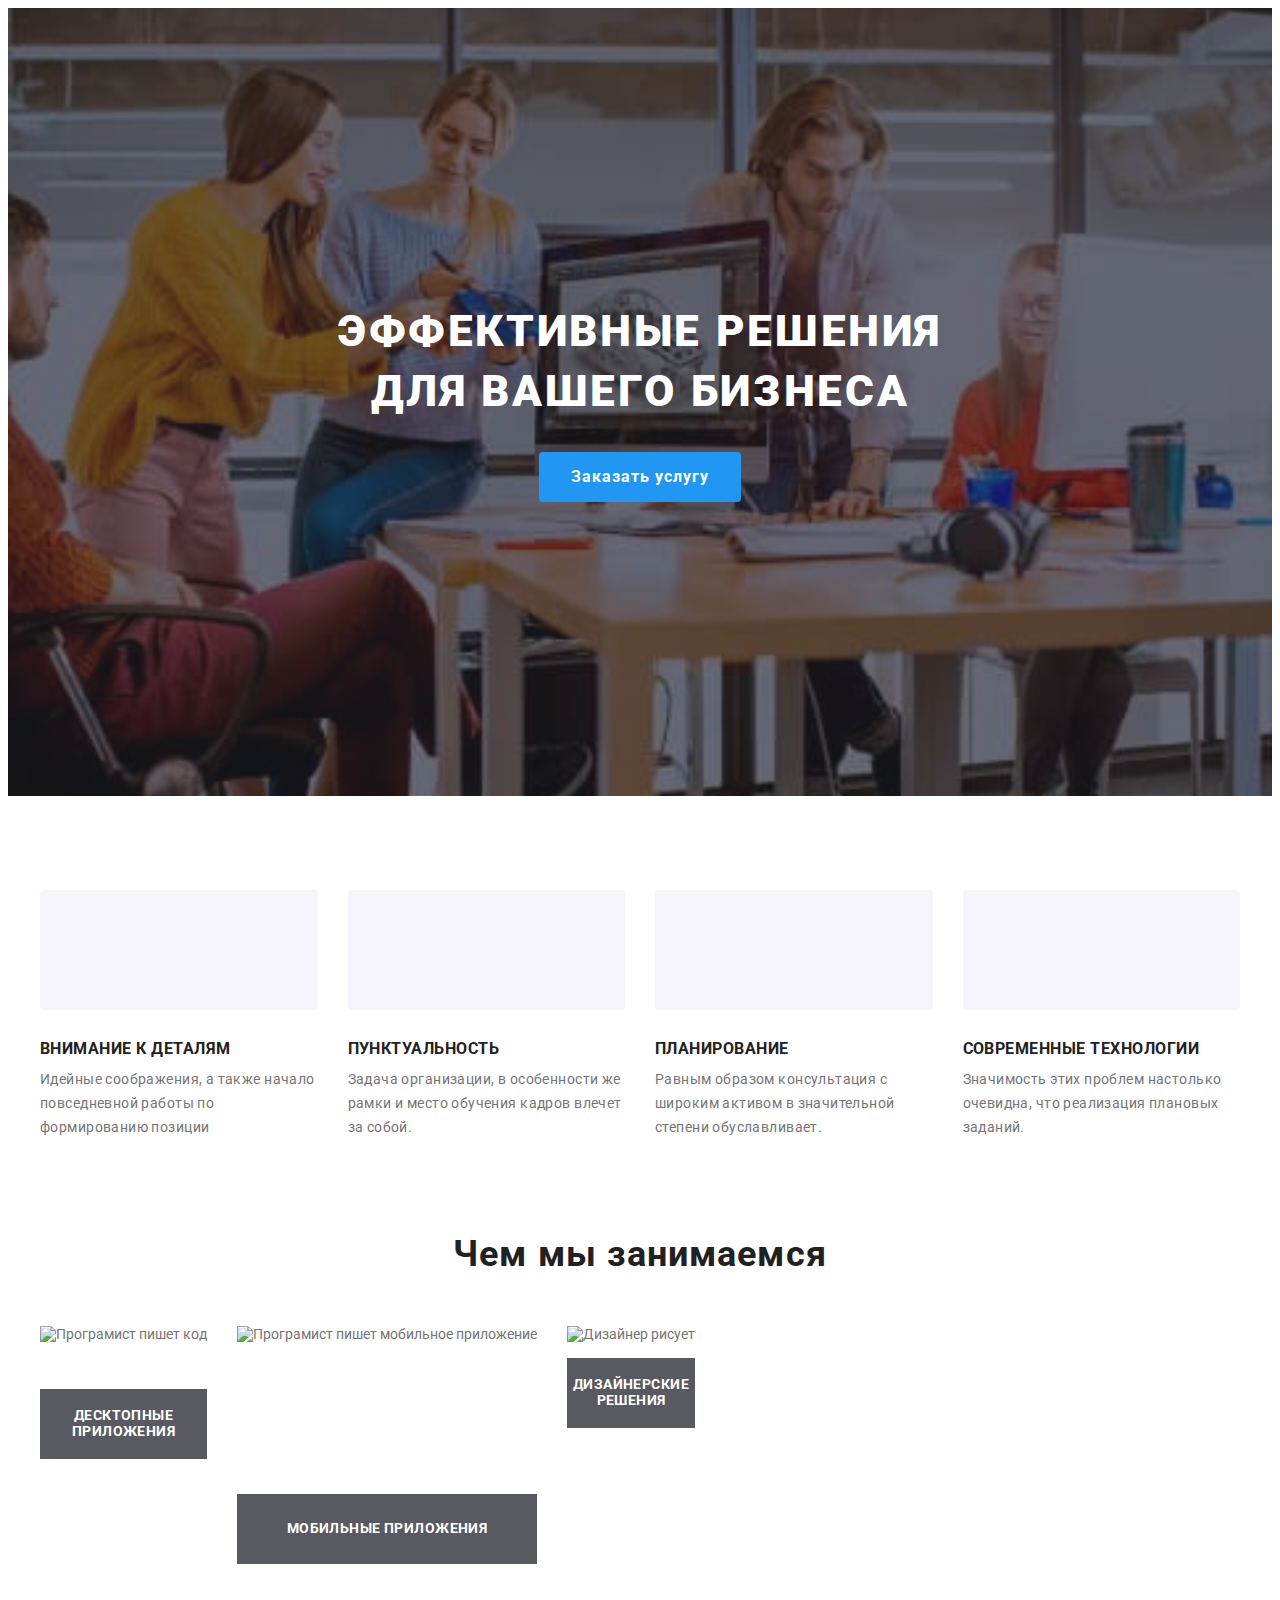
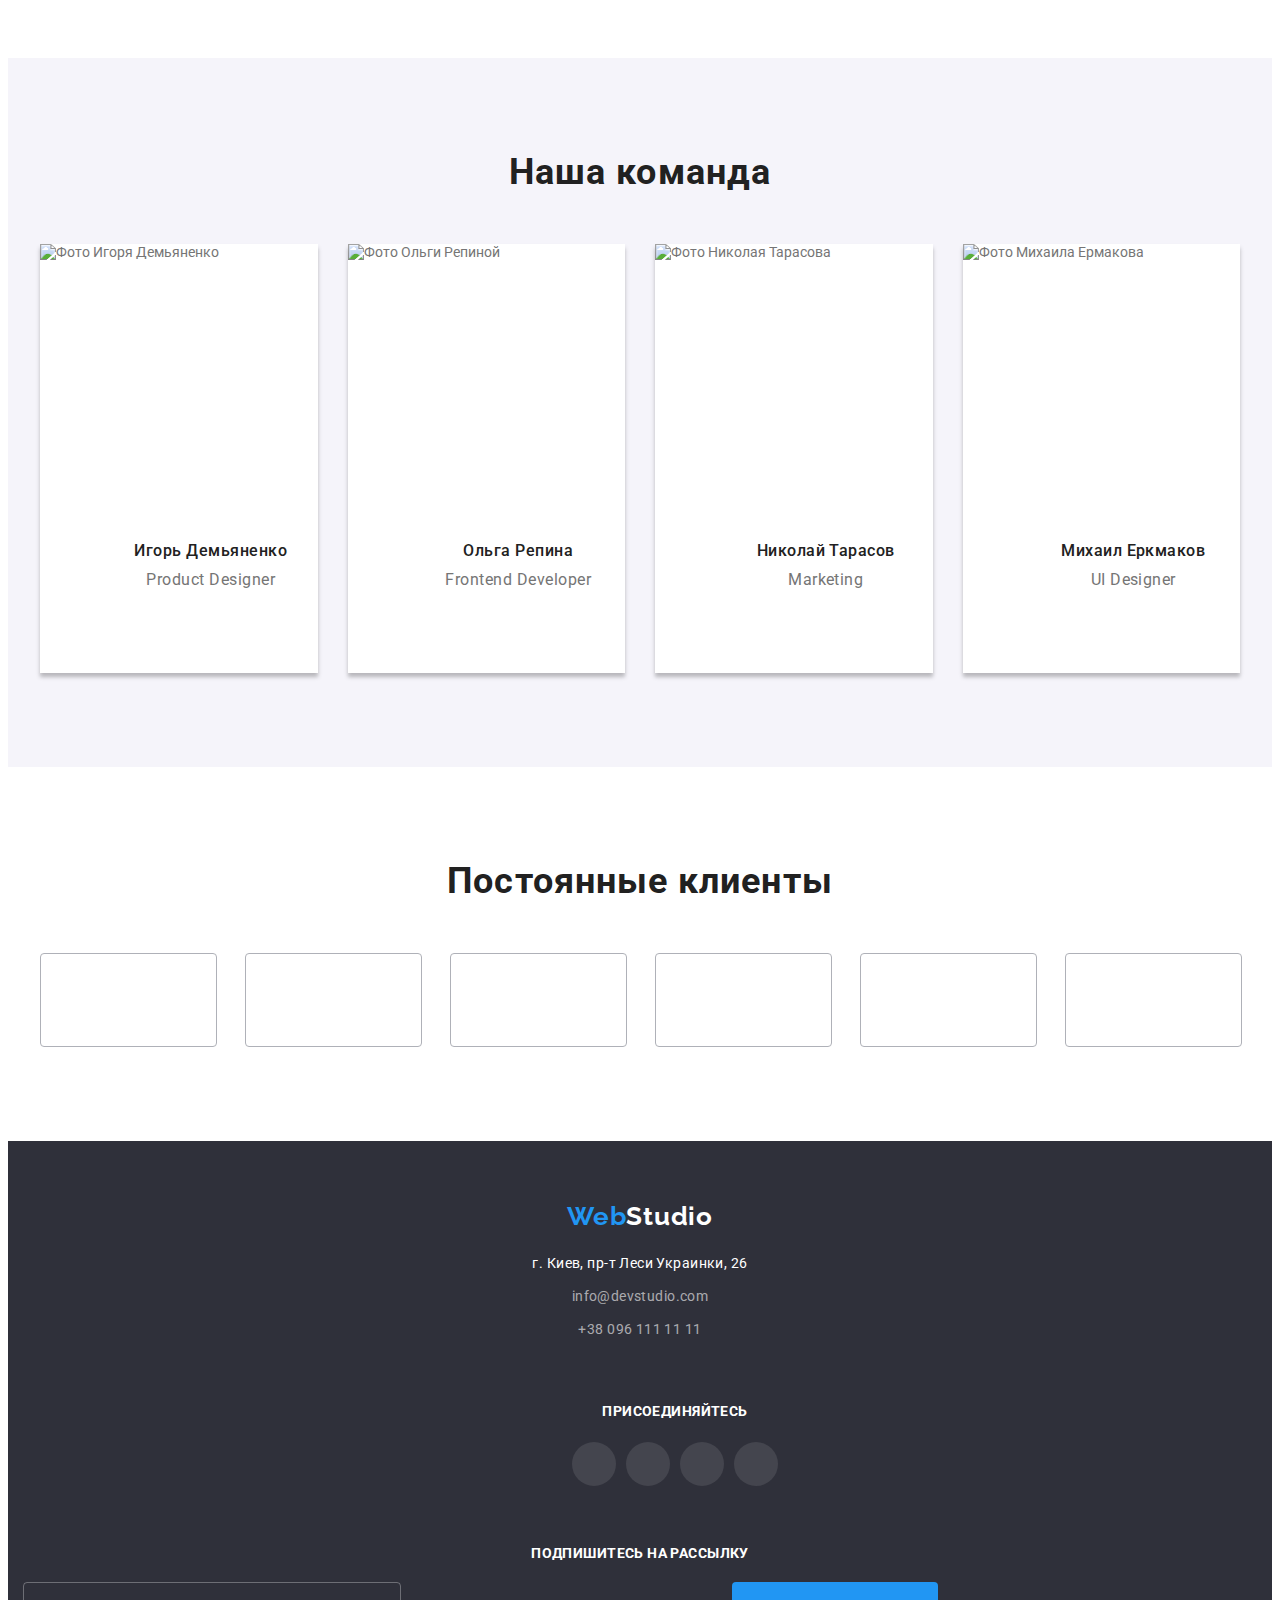
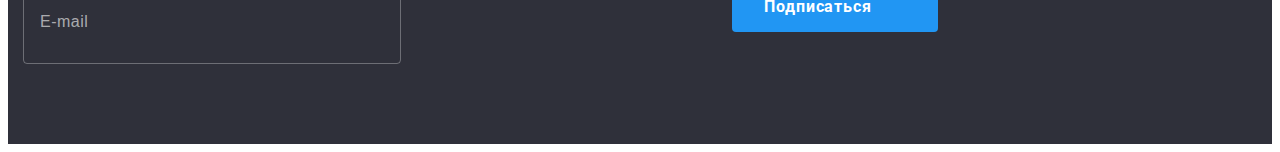
==== commit 10d6a6dd: "дз8" ====
--- a/index.html
+++ b/index.html
@@ -9,120 +9,120 @@
     <link rel="stylesheet" href="https://cdnjs.cloudflare.com/ajax/libs/modern-normalize/1.1.0/modern-normalize.min.css"
         integrity="sha512-wpPYUAdjBVSE4KJnH1VR1HeZfpl1ub8YT/NKx4PuQ5NmX2tKuGu6U/JRp5y+Y8XG2tV+wKQpNHVUX03MfMFn9Q=="
         crossorigin="anonymous" referrerpolicy="no-referrer" />
-    <link rel="stylesheet" href="./css/styles.css">
+    <link rel="stylesheet" href="./css/main.min.css">
 </head>
 <body>
-    <header class="header-page">
+    <!-- <header class="header-page">
         <div class="container main-nav">
-        <nav class="navigation">
-        <a lang="en" href="./index.html" class="logo link">Web<span class="logo-top">Studio</span></a>
-            <ul class="navigation-list list">
-                <li class="item">
-                    <a href="./index.html" class="link current">Студия</a>
-                </li>
-                <li class="item">
-                    <a href="./portfolio.html" class="link">Портфолио</a>
-                </li>
-                <li class="item">
-                    <a href="" class="link">Контакты</a>
+        <nav class="nav">
+        <a lang="en" href="./index.html" class="logo link">Web<span class="nav__logo">Studio</span></a>
+            <ul class="menu list">
+                <li class="menu__item">
+                    <a href="./index.html" class="menu__link link menu__link--current">Студия</a>
+                </li>
+                <li class="menu__item">
+                    <a href="./portfolio.html" class="menu__link link">Портфолио</a>
+                </li>
+                <li class="menu__item">
+                    <a href="" class="menu__link link">Контакты</a>
                 </li>
             </ul>
         </nav>
 
-        <ul class="contacts-list list">
-            <li class="contact-item">              
-                <a href="mailto:info@devstudio.com" class="link">
-                    <svg class="contact-icon" width="16px" height="12px">
+        <ul class="contact list">
+            <li class="contact__item">              
+                <a href="mailto:info@devstudio.com" class="contact__link link">
+                    <svg class="contact__icon" width="16px" height="12px">
                         <use href="./images/icons.svg#icon-mail"></use>
                     </svg>
                     info@devstudio.com</a>
             </li>
-            <li class="contact-item">
-                <a href="callto:+380961111111" class="link">
-                    <svg class="contact-icon" width="10px" height="16px">
+            <li class="contact__item">
+                <a href="callto:+380961111111" class="contact__link link">
+                    <svg class="contact__icon" width="10px" height="16px">
                         <use href="./images/icons.svg#icon-phone"></use>
                     </svg>
                     +38 096 111 11 11</a>
             </li>
         </ul>       
         </div>
-    </header>
+    </header> -->
     <main>
-        <section class="hero">
+         <section class="hero">
             <div class="container">
-                <h1 class="hero-title">Эффективные решения для вашего бизнеса</h1>
-                <button type="button" class="hero-btn btn" data-modal-open>Заказать услугу</button>
+                <h1 class="hero__title">Эффективные решения для вашего бизнеса</h1>
+                <button type="button" class="hero__btn btn" data-modal-open>Заказать услугу</button>
                  
             </div>
-        </section>
-        <section class="features section">
+        </section> 
+          <section class="features section">
             <div class="container">
-            <h2 class="features-title title" hidden>Преимущества</h2>
-            <ul class="features-list list">
-                <li class="features-item">
-                    <div class="features-thumb">
-                        <svg class="features-icon" width="70px" height="70px">
+            <h2 class="features__title title visually-hidden">Преимущества</h2>
+            <ul class="features__list list">
+                <li class="features__item">
+                    <div class="features__thumb">
+                        <svg class="features__icon" width="70px" height="70px">
                             <use href="./images/icons.svg#icon-antenna"></use>
                         </svg>
                     </div>
-                    <h3 class="features-name">Внимание к деталям</h3>
-                    <p class="features-text">Идейные соображения, а также начало повседневной работы по формированию позиции</p>
-                </li>
-                <li class="features-item">
-                    <div class="features-thumb">
-                        <svg class="features-icon" width="70px" height="70px">
+                    <h3 class="features__name">Внимание к деталям</h3>
+                    <p class="features__text">Идейные соображения, а также начало повседневной работы по формированию позиции</p>
+                </li>
+                <li class="features__item">
+                    <div class="features__thumb">
+                        <svg class="features__icon" width="70px" height="70px">
                             <use href="./images/icons.svg#icon-clock"></use>
                         </svg>
                     </div>
-                    <h3 class="features-name">Пунктуальность</h3>
-                    <p class="features-text">Задача организации, в особенности же рамки и место обучения кадров влечет за собой.</p>
-                </li>
-                <li class="features-item">
-                    <div class="features-thumb">
-                        <svg class="features-icon" width="70px" height="70px">
+                    <h3 class="features__name">Пунктуальность</h3>
+                    <p class="features__text">Задача организации, в особенности же рамки и место обучения кадров влечет за собой.</p>
+                </li>
+                <li class="features__item">
+                    <div class="features__thumb">
+                        <svg class="features__icon" width="70px" height="70px">
                             <use href="./images/icons.svg#icon-diagram"></use>
                         </svg>
                     </div>
-                    <h3 class="features-name">Планирование</h3>
-                    <p class="features-text">Равным образом консультация с широким активом в значительной степени обуславливает.</p>
-                </li>
-                <li class="features-item">
-                    <div class="features-thumb">
+                    <h3 class="features__name">Планирование</h3>
+                    <p class="features__text">Равным образом консультация с широким активом в значительной степени обуславливает.</p>
+                </li>
+                <li class="features__item">
+                    <div class="features__thumb">
                         <svg class="features-icon" width="70px" height="70px">
                             <use href="./images/icons.svg#icon-astronaut"></use>
                         </svg>
                     </div>
-                    <h3 class="features-name">Современные технологии</h3>
-                    <p class="features-text">Значимость этих проблем настолько очевидна, что реализация плановых заданий.</p>
+                    <h3 class="features__name">Современные технологии</h3>
+                    <p class="features__text">Значимость этих проблем настолько очевидна, что реализация плановых заданий.</p>
                 </li>
             </ul>
             </div>
-        </section>
-        <section class="skills section">
+        </section> 
+          <section class="skills section">
             <div class="container">
-            <h2 class="skills-title title">Чем мы занимаемся</h2>
-            <ul class="skill-list list">
-                <li class="skill-item">
-                    <div class="skill-thumb">
-                        <img class="skill-img" src="./images/skills-coding-1.jpg" alt="Програмист пишет код" width="370" height="294">
-                        <div class="skill-overlay">
-                            <p class="skill-description">Десктопные приложения</p>
+            <h2 class="skill__title title">Чем мы занимаемся</h2>
+            <ul class="skill__list list">
+                <li class="skill__item">
+                    <div class="skill__thumb">
+                        <img class="skill__img" src="./images/skills-coding-1.jpg" alt="Програмист пишет код" width="370" height="294">
+                        <div class="skill__overlay">
+                            <p class="skill__description">Десктопные приложения</p>
                         </div>
                     </div>
                 </li>
-                <li class="skill-item">
-                    <div class="skill-thumb">
-                        <img class="skill-img" src="./images/skills-mobile-app-2.jpg" alt="Програмист пишет мобильное приложение" width="370" height="294">
-                        <div class="skill-overlay">
-                            <p class="skill-description">Мобильные приложения</p>
+                <li class="skill__item">
+                    <div class="skill__thumb">
+                        <img class="skill__img" src="./images/skills-mobile-app-2.jpg" alt="Програмист пишет мобильное приложение" width="370" height="294">
+                        <div class="skill__overlay">
+                            <p class="skill__description">Мобильные приложения</p>
                         </div>                            
                     </div>
                 </li>
-                <li class="skill-item">
-                    <div class="skill-thumb">
-                        <img class="skill-img" src="./images/skills-design-3.jpg" alt="Дизайнер рисует" width="370" height="294">
-                        <div class="skill-overlay">
-                            <p class="skill-description">Дизайнерские решения</p>
+                <li class="skill__item">
+                    <div class="skill__thumb">
+                        <img class="skill__img" src="./images/skills-design-3.jpg" alt="Дизайнер рисует" width="370" height="294">
+                        <div class="skill__overlay">
+                            <p class="skill__description">Дизайнерские решения</p>
                         </div>
                     </div>
                 </li>
@@ -131,38 +131,38 @@
         </section>
         <section class="section team">
             <div class="container">
-           <h2 class="team-title title">Наша команда</h2>
-            <ul class="team-list list">
-                <li class="team-item">
-                    <img class="team-card" src="./images/team-card-1.jpg" alt="Фото Игоря Демьяненко" width="270" height="260">
+           <h2 class="team__title title">Наша команда</h2>
+            <ul class="teammate list">
+                <li class="teammate__item">
+                    <img class="teammate__card" src="./images/team-card-1.jpg" alt="Фото Игоря Демьяненко" width="270" height="260">
                     <div class="container">
-                        <h3 class="team-name">Игорь Демьяненко</h3>
-                        <p lang="en" class="team-text">Product Designer</p>
-                        <ul class="team-soc-list list">
-                            <li class="team-soc-item">
-                               <a href="" class="team-soc-link link">
-                                <svg class="soc-icon" width="20px" height="20px">
+                        <h3 class="teammate__name">Игорь Демьяненко</h3>
+                        <p lang="en" class="teammate__text">Product Designer</p>
+                        <ul class="teammate-soc list">
+                            <li class="teammate-soc__item">
+                               <a href="" class="teammate-soc__link link">
+                                <svg class="teammate-soc__icon" width="20px" height="20px">
                                     <use href="./images/icons.svg#icon-instagram"></use>
                                 </svg>
                                </a> 
                             </li>
-                            <li class="team-soc-item">
-                                <a href="" class="team-soc-link link">
-                                    <svg class="soc-icon" width="20px" height="20px">
+                            <li class="teammate-soc__item">
+                                <a href="" class="teammate-soc__link link">
+                                    <svg class="teammate-soc__icon" width="20px" height="20px">
                                         <use href="./images/icons.svg#icon-twitter"></use>
                                     </svg>
                                 </a>
                             </li>
-                            <li class="team-soc-item">
-                                <a href="" class="team-soc-link link">
-                                    <svg class="soc-icon" width="20px" height="20px">
+                            <li class="teammate-soc__item">
+                                <a href="" class="teammate-soc__link link">
+                                    <svg class="teammate-soc__icon" width="20px" height="20px">
                                         <use href="./images/icons.svg#icon-facebook"></use>
                                     </svg>
                                 </a>
                             </li>
-                            <li class="team-soc-item">
-                                <a href="" class="team-soc-link link">
-                                    <svg class="soc-icon" width="20px" height="20px">
+                            <li class="teammate-soc__item">
+                                <a href="" class="teammate-soc__link link">
+                                    <svg class="teammate-soc__icon" width="20px" height="20px">
                                         <use href="./images/icons.svg#icon-linkedin"></use>
                                     </svg>
                                 </a>
@@ -170,36 +170,36 @@
                         </ul>
                     </div>
                 </li>
-                <li class="team-item">
-                    <img class="team-card" src="./images/team-card-2.jpg" alt="Фото Ольги Репиной" width="270" height="260">
+                <li class="teammate__item">
+                    <img class="teammate__card" src="./images/team-card-2.jpg" alt="Фото Ольги Репиной" width="270" height="260">
                     <div class="container">
-                        <h3 class="team-name">Ольга Репина</h3>
-                        <p lang="en" class="team-text">Frontend Developer</p>
-                        <ul class="team-soc-list list">
-                            <li class="team-soc-item">
-                                <a href="" class="team-soc-link link">
-                                    <svg class="soc-icon" width="20px" height="20px">
+                        <h3 class="teammate__name">Ольга Репина</h3>
+                        <p lang="en" class="teammate__text">Frontend Developer</p>
+                        <ul class="teammate-soc list">
+                            <li class="teammate-soc__item">
+                                <a href="" class="teammate-soc__link link">
+                                    <svg class="teammate-soc__icon" width="20px" height="20px">
                                         <use href="./images/icons.svg#icon-instagram"></use>
                                     </svg>
                                 </a>
                             </li>
-                            <li class="team-soc-item">
-                                <a href="" class="team-soc-link link">
-                                    <svg class="soc-icon" width="20px" height="20px">
+                            <li class="teammate-soc__item">
+                                <a href="" class="teammate-soc__link link">
+                                    <svg class="teammate-soc__icon" width="20px" height="20px">
                                         <use href="./images/icons.svg#icon-twitter"></use>
                                     </svg>
                                 </a>
                             </li>
-                            <li class="team-soc-item">
-                                <a href="" class="team-soc-link link">
-                                    <svg class="soc-icon" width="20px" height="20px">
+                            <li class="teammate-soc__item">
+                                <a href="" class="teammate-soc__link link">
+                                    <svg class="teammate-soc__icon" width="20px" height="20px">
                                         <use href="./images/icons.svg#icon-facebook"></use>
                                     </svg>
                                 </a>
                             </li>
-                            <li class="team-soc-item">
-                                <a href="" class="team-soc-link link">
-                                    <svg class="soc-icon" width="20px" height="20px">
+                            <li class="teammate-soc__item">
+                                <a href="" class="teammate-soc__link link">
+                                    <svg class="teammate-soc__icon" width="20px" height="20px">
                                         <use href="./images/icons.svg#icon-linkedin"></use>
                                     </svg>
                                 </a>
@@ -207,36 +207,36 @@
                         </ul>
                     </div>
                 </li>
-                <li class="team-item">
-                    <img class="team-card" src="./images/team-card-3.jpg" alt="Фото Николая Тарасова" width="270" height="260">
+                <li class="teammate__item">
+                    <img class="teammate__card" src="./images/team-card-3.jpg" alt="Фото Николая Тарасова" width="270" height="260">
                     <div class="container">
-                        <h3 class="team-name">Николай Тарасов</h3>
-                        <p lang="en" class="team-text">Marketing</p>
-                        <ul class="team-soc-list list">
-                            <li class="team-soc-item">
-                                <a href="" class="team-soc-link link">
-                                    <svg class="soc-icon" width="20px" height="20px">
+                        <h3 class="teammate__name">Николай Тарасов</h3>
+                        <p lang="en" class="teammate__text">Marketing</p>
+                        <ul class="teammate-soc list">
+                            <li class="teammate-soc__item">
+                                <a href="" class="teammate-soc__link link">
+                                    <svg class="teammate-soc__icon" width="20px" height="20px">
                                         <use href="./images/icons.svg#icon-instagram"></use>
                                     </svg>
                                 </a>
                             </li>
-                            <li class="team-soc-item">
-                                <a href="" class="team-soc-link link">
-                                    <svg class="soc-icon" width="20px" height="20px">
+                            <li class="teammate-soc__item">
+                                <a href="" class="teammate-soc__link link">
+                                    <svg class="teammate-soc__icon" width="20px" height="20px">
                                         <use href="./images/icons.svg#icon-twitter"></use>
                                     </svg>
                                 </a>
                             </li>
-                            <li class="team-soc-item">
-                                <a href="" class="team-soc-link link">
-                                    <svg class="soc-icon" width="20px" height="20px">
+                            <li class="teammate-soc__item">
+                                <a href="" class="teammate-soc__link link">
+                                    <svg class="teammate-soc__icon" width="20px" height="20px">
                                         <use href="./images/icons.svg#icon-facebook"></use>
                                     </svg>
                                 </a>
                             </li>
-                            <li class="team-soc-item">
-                                <a href="" class="team-soc-link link">
-                                    <svg class="soc-icon" width="20px" height="20px">
+                            <li class="teammate-soc__item">
+                                <a href="" class="teammate-soc__link link">
+                                    <svg class="teammate-soc__icon" width="20px" height="20px">
                                         <use href="./images/icons.svg#icon-linkedin"></use>
                                     </svg>
                                 </a>
@@ -244,36 +244,36 @@
                         </ul>
                     </div>
                     </li>
-                <li class="team-item">
-                    <img class="team-card" src="./images/team-card-4.jpg" alt="Фото Михаила Ермакова" width="270" height="260">
+                <li class="teammate__item">
+                    <img class="teammate__card" src="./images/team-card-4.jpg" alt="Фото Михаила Ермакова" width="270" height="260">
                     <div class="container">
-                        <h3 class="team-name">Михаил Еркмаков</h3>
-                        <p lang="en" class="team-text">UI Designer</p>
-                        <ul class="team-soc-list list">
-                            <li class="team-soc-item">
-                                <a href="" class="team-soc-link link">
-                                    <svg class="soc-icon" width="20px" height="20px">
+                        <h3 class="teammate__name">Михаил Еркмаков</h3>
+                        <p lang="en" class="teammate__text">UI Designer</p>
+                        <ul class="teammate-soc list">
+                            <li class="teammate-soc__item">
+                                <a href="" class="teammate-soc__link link">
+                                    <svg class="teammate-soc__icon" width="20px" height="20px">
                                         <use href="./images/icons.svg#icon-instagram"></use>
                                     </svg>
                                 </a>
                             </li>
-                            <li class="team-soc-item">
-                                <a href="" class="team-soc-link link">
-                                    <svg class="soc-icon" width="20px" height="20px">
+                            <li class="teammate-soc__item">
+                                <a href="" class="teammate-soc__link link">
+                                    <svg class="teammate-soc__icon" width="20px" height="20px">
                                         <use href="./images/icons.svg#icon-twitter"></use>
                                     </svg>
                                 </a>
                             </li>
-                            <li class="team-soc-item">
-                                <a href="" class="team-soc-link link">
-                                    <svg class="soc-icon" width="20px" height="20px">
+                            <li class="teammate-soc__item">
+                                <a href="" class="teammate-soc__link link">
+                                    <svg class="teammate-soc__icon" width="20px" height="20px">
                                         <use href="./images/icons.svg#icon-facebook"></use>
                                     </svg>
                                 </a>
                             </li>
-                            <li class="team-soc-item">
-                                <a href="" class="team-soc-link link">
-                                    <svg class="soc-icon" width="20px" height="20px">
+                            <li class="teammate-soc__item">
+                                <a href="" class="teammate-soc__link link">
+                                    <svg class="teammate-soc__icon" width="20px" height="20px">
                                         <use href="./images/icons.svg#icon-linkedin"></use>
                                     </svg>
                                 </a>
@@ -283,102 +283,102 @@
                 </li>
             </ul>
             </div>
-        </section>
-        <section class="partners section">
+        </section> 
+          <section class="partners section">
             <div class="container">
-                <h2 class="partners-title title">Постоянные клиенты</h2>
-                <ul class="partners-list list">
-                    <li class="partners-item">
-                        <a href="" class="partners-link link">                        
-                                <svg class="partners-icon" width="106px" height="60px">
+                <h2 class="partners__title title">Постоянные клиенты</h2>
+                <ul class="partners__list list">
+                    <li class="partners__item">
+                        <a href="" class="partners__link link">                        
+                                <svg class="partners__icon" width="106px" height="60px">
                                     <use href="./images/icons.svg#icon-client-1"></use>
                                 </svg>                            
                         </a>
                     </li>
-                    <li class="partners-item">
-                        <a href="" class="partners-link link">                                                  
-                            <svg class="partners-icon" width="106px" height="60px">
+                    <li class="partners__item">
+                        <a href="" class="partners__link link">                                                  
+                            <svg class="partners__icon" width="106px" height="60px">
                                 <use href="./images/icons.svg#icon-client-2"></use>
                             </svg>                    
                         </a>
                     </li>
-                    <li class="partners-item">
-                        <a href="" class="partners-link link">                                                    
-                            <svg class="partners-icon" width="106px" height="60px">
+                    <li class="partners__item">
+                        <a href="" class="partners__link link">                                                    
+                            <svg class="partners__icon" width="106px" height="60px">
                                 <use href="./images/icons.svg#icon-client-3"></use>
                             </svg>                                                 
                         </a>
                     </li>
-                    <li class="partners-item">
-                        <a href="" class="partners-link link">                          
-                                <svg class="partners-icon" width="106px" height="60px">
+                    <li class="partners__item">
+                        <a href="" class="partners__link link">                          
+                                <svg class="partners__icon" width="106px" height="60px">
                                     <use href="./images/icons.svg#icon-client-4"></use>
                                 </svg>                         
                         </a>
                     </li>
-                    <li class="partners-item">
-                        <a href="" class="partners-link link">                            
-                                    <svg class="partners-icon" width="106px" height="60px">
+                    <li class="partners__item">
+                        <a href="" class="partners__link link">                            
+                                    <svg class="partners__icon" width="106px" height="60px">
                                         <use href="./images/icons.svg#icon-client-5"></use>
                                     </svg>
                         </a>
                     </li>
-                    <li class="partners-item">  
-                        <a href="" class="partners-link link">                                                         
-                                <svg class="partners-icon" width="106px" height="60px">
+                    <li class="partners__item">  
+                        <a href="" class="partners__link link">                                                         
+                                <svg class="partners__icon" width="106px" height="60px">
                                     <use href="./images/icons.svg#icon-client-6"></use>
                                 </svg>                                                
                         </a>
                      </li>
                 </ul>
             </div>
-        </section>
+        </section> 
     </main>
     <footer class="footer">
-        <div class="container">
-            <div class="address-container">
-        <a lang="en" href="./index.html" class="logo link bottom">Web<span class="logo-bottom">Studio</span></a>
+        <div class="footer-container">
+        <div class="address-container">
+            <a lang="en" href="./index.html" class="logo bottom link ">Web<span class="logo-bottom">Studio</span></a>
         <address class="address">
-            <ul class="address-list list">
-                <li class="address-item">
-                    <p class="address-text">г. Киев, пр-т Леси Украинки, 26</p>
-                </li>
-                <li class="address-item">
-                    <a href="mailto:info@devstudio.com" class="link">info@devstudio.com</a>
-                </li>
-                <li class="address-item">
-                    <a href="callto:+380961111111" class="link">+38 096 111 11 11</a>
+            <ul class="address__list list">
+                <li class="address__item">
+                    <p class="address__text">г. Киев, пр-т Леси Украинки, 26</p>
+                </li>
+                <li class="address__item">
+                    <a href="mailto:info@devstudio.com" class="address__link link">info@devstudio.com</a>
+                </li>
+                <li class="address__item">
+                    <a href="callto:+380961111111" class="address__link link">+38 096 111 11 11</a>
                 </li>
             </ul> 
         </address>
         </div>
-        <div class="social">
-        <strong class="social-title">Присоединяйтесь</strong>
-        <ul class="soc-list list">
-            <li class="soc-item">
-                <a href="" class="soc-link link">
-                    <svg class="soc-icon" width="20px" height="20px">
+        <div class="soc">
+        <strong class="soc__title">Присоединяйтесь</strong>
+        <ul class="soc__list list">
+            <li class="soc__item">
+                <a href="" class="soc__link link">
+                    <svg class="soc__icon" width="20px" height="20px">
                         <use href="./images/icons.svg#icon-instagram"></use>
                     </svg>
                 </a>
             </li>
-            <li class="soc-item">
-                <a href="" class="soc-link link">
-                    <svg class="soc-icon" width="20px" height="20px">
+            <li class="soc__item">
+                <a href="" class="soc__link link">
+                    <svg class="soc__icon" width="20px" height="20px">
                         <use href="./images/icons.svg#icon-twitter"></use>
                     </svg>
                 </a>
             </li>
-            <li class="soc-item">
-                <a href="" class="soc-link link">
-                    <svg class="soc-icon" width="20px" height="20px">
+            <li class="soc__item">
+                <a href="" class="soc__link link">
+                    <svg class="soc__icon" width="20px" height="20px">
                         <use href="./images/icons.svg#icon-facebook"></use>
                     </svg>
                 </a>
             </li>
-            <li class="soc-item">
-                <a href="" class="soc-link link">
-                    <svg class="soc-icon" width="20px" height="20px">
+            <li class="soc__item">
+                <a href="" class="soc__link link">
+                    <svg class="soc__icon" width="20px" height="20px">
                         <use href="./images/icons.svg#icon-linkedin"></use>
                     </svg>
                 </a>
@@ -386,19 +386,20 @@
         </ul>
         </div>
         <div class="connect">
-            <strong class="connect-title">Подпишитесь на рассылку</strong>
-                 <form class="connect-form">
-                    <label for="connect-email"></label>
-                    <input type="email" name="connect-email" id="connect-email" class="connect-input" placeholder="E-mail">
-                    <button type="submit" class="connect-btn btn">Подписаться
-                        <svg class="submit-icon" width="24px" height="24px">
+            <strong class="connect__title">Подпишитесь на рассылку</strong>
+                 <form class="connect__form">
+                    <label for="connect__email"></label>
+                    <input type="email" name="connect-email" id="connect__email" class="connect__input" placeholder="E-mail">
+                    <button type="submit" class="connect__btn btn">Подписаться
+                        <svg class="connect__icon" width="24px" height="24px">
                             <use href="./images/icons.svg#icon-send"></use>
-                        </svg></button>
+                        </svg>
+                    </button>
                 </form>
         </div>
     </div>
     </footer>
-    <div data-modal class="backdrop is-hidden">
+    <!-- <div data-modal class="backdrop is-hidden">
         <div class="modal">
         <button type="button" class="close-btn btn" data-modal-close>
             <svg class="close-icon" width="18px" height="18px">
@@ -447,9 +448,9 @@
             </span> Соглашаюсь с рассылкой и принимаю &nbsp;<a href="" class="check-link">Условия договора</a></label>
             <button type="submit" class="modal-submit btn">Отправить</button>
         </div>     
-      
-    </div>
+     </div>
+    </div> -->
     
  <script src="./js/modal.js"></script>
- </body>
+</body>
 </html>--- a/css/main.min.css
+++ b/css/main.min.css
@@ -0,0 +1 @@
+:root{--primary-text-color: #757575;--title-text-color: #212121;--main-white-color: #fff;--accent-color: #2196F3;--background-color: #2F303A;--secondary-background-color: #F5F4FA;--logo-color: #AFB1B8}body{background-color:var(--main-white-color);color:var(--primary-text-color);font-family:Roboto,sans-serif;font-size:14px}.list{list-style:none;padding:0;margin:0}.link{text-decoration:none}.btn{cursor:pointer;display:inline-block}img{display:block;width:100%;max-width:100%;height:auto}.visually-hidden{position:absolute;white-space:nowrap;width:1px;height:1px;overflow:hidden;border:0;padding:0;clip:rect(0 0 0 0);clip-path:inset(50%);margin:-1px}.container{margin-left:auto;margin-right:auto;padding-left:15px;padding-right:15px;padding-top:60px;padding-bottom:60px}@media screen and (min-width: 480px){.container{max-width:480px}}@media screen and (min-width: 768px){.container{max-width:768px}}@media screen and (min-width: 1200px){.container{max-width:1200px;padding-top:94px;padding-bottom:94px}}.title{margin-top:0;margin-bottom:30px;color:var(--title-text-color);font-weight:700;font-size:28px;line-height:1.17;text-align:center;letter-spacing:.03em}@media screen and (min-width: 1200px){.title{margin-bottom:50px;font-size:36px;line-height:1.16}}.header-page{border-bottom:1px solid #ececec}.main-nav{display:flex;justify-content:space-around;align-items:center}.logo{display:flex;margin-right:auto;padding-top:24px;padding-bottom:25px;color:var(--accent-color);font-family:Raleway,sans-serif;font-weight:700;font-size:26px;line-height:1.19;letter-spacing:.03em}.nav__logo{color:var(--title-text-color)}.nav{display:flex}.menu{display:flex;margin-left:93px}.menu__item:not(:last-child){margin-right:50px}.menu__link{display:block;padding-top:32px;padding-bottom:32px;color:var(--title-text-color);font-weight:500;line-height:1.14;letter-spacing:.02em;transition:color 250ms cubic-bezier(0.4, 0, 0.2, 1)}.menu__link:hover,.menu__link:focus{color:var(--accent-color)}.menu__link--current{position:relative;color:var(--accent-color)}.menu__link--current::after{content:"";display:block;position:absolute;bottom:0;left:0;width:100%;height:4px;border-radius:2px;background-color:var(--accent-color)}.contact{display:flex;margin-left:auto}.contact__item:not(:last-child){margin-right:50px}.contact__link{display:flex;align-items:center;justify-content:center;padding-top:32px;padding-bottom:32px;color:var(--primary-text-color);font-weight:500;line-height:1.14;letter-spacing:.02em;transition:color 250ms cubic-bezier(0.4, 0, 0.2, 1)}.contact__link:hover,.contact__link:focus{color:var(--accent-color)}.contact__icon{fill:currentColor;margin-right:10px}.hero{background-color:var(--background-color);text-align:center;padding-top:118px;padding-bottom:118px;margin-left:auto;margin-right:auto;background-image:linear-gradient(to right, rgba(47, 48, 58, 0.4), rgba(47, 48, 58, 0.4)),url(../../images/hero-img-mob.jpg);width:100%;max-width:480px;background-repeat:no-repeat;background-position:center;background-size:cover}@media screen and (min-width: 768px){.hero{max-width:768px}}@media screen and (min-width: 1200px){.hero{max-width:1600px;padding-top:200px;padding-bottom:200px}}.hero__title{width:360px;margin-left:auto;margin-right:auto;margin-top:0;margin-bottom:30px;color:var(--main-white-color);font-weight:900;font-size:26px;line-height:1.62;letter-spacing:.06em;text-transform:uppercase}@media screen and (min-width: 1200px){.hero__title{width:696px;font-size:44px;line-height:1.36}}.hero__btn{min-width:200px;padding:10px 32px;border:0px solid rgba(0,0,0,0);border-radius:4px;background-color:var(--accent-color);color:var(--main-white-color);font-family:inherit;font-weight:700;font-size:16px;line-height:1.88;text-align:center;letter-spacing:.06em}.features__list{display:flex;flex-wrap:wrap;gap:30px}.features__item{width:100%}@media screen and (min-width: 768px){.features__item{width:calc((100% - 30px)/2)}}@media screen and (min-width: 1200px){.features__item{width:calc((100% - 90px)/4)}}.features__thumb{display:flex;justify-content:center;align-items:center;width:100%;height:120px;margin-bottom:30px;background-color:var(--secondary-background-color);border-radius:4px}.features__name{text-align:center;margin-top:0;margin-bottom:10px;color:var(--title-text-color);font-weight:700;line-height:1.14;letter-spacing:.03em;text-transform:uppercase}@media screen and (min-width: 768px){.features__name{text-align:start}}.features__text{margin-top:0;margin-bottom:0;line-height:1.71;letter-spacing:.03em}.skills.section{display:none}@media screen and (min-width: 1200px){.skills.section{display:block}}.skills .container{padding-top:0}.skill__list{display:flex}.skill__item+.skill__item{margin-left:30px}.skill__thumb{position:relative}.skill__overlay{display:flex;justify-content:center;align-items:center;position:absolute;width:100%;height:70px;bottom:0;left:0;background-color:rgba(47,48,58,.8)}.skill__description{margin:0;font-weight:700;line-height:1.14;letter-spacing:.03em;text-transform:uppercase;text-align:center;color:var(--main-white-color)}.team{background-color:var(--secondary-background-color)}.teammate{display:flex;flex-wrap:wrap;gap:30px}.teammate__item{width:100%;background-color:var(--main-white-color);box-shadow:0px 4px 4px rgba(0,0,0,.25)}@media screen and (min-width: 768px){.teammate__item{width:calc((100% - 30px)/2)}}@media screen and (min-width: 1200px){.teammate__item{width:calc((100% - 90px)/4)}}.teammate__card{margin-bottom:0}.teammate__item .container{width:100%;padding-top:30px;padding-bottom:24px;padding-left:32px;padding-right:32px}.teammate__name{margin-top:0;margin-bottom:10px;color:var(--title-text-color);font-weight:500;font-size:16px;line-height:1.19;text-align:center;letter-spacing:.03em}.teammate__text{margin-top:0;margin-bottom:16px;font-size:16px;line-height:1.19;text-align:center;letter-spacing:.03em}.teammate-soc{display:flex;justify-content:center;gap:10px}.teammate-soc__item{width:44px;height:44px}.teammate-soc__link{display:flex;align-items:center;justify-content:center;width:100%;height:100%;border-radius:50%;transition:background-color 250ms cubic-bezier(0.4, 0, 0.2, 1)}.teammate-soc__link:hover,.teammate-soc__link:focus{background-color:var(--accent-color)}.teammate-soc__link .teammate-soc__icon{fill:var(--logo-color);transition:fill 250ms cubic-bezier(0.4, 0, 0.2, 1)}.teammate-soc__link:hover .teammate-soc__icon,.teammate-soc__link:focus .teammate-soc__icon{fill:var(--main-white-color)}.partners__list{display:flex;flex-wrap:wrap;gap:30px}.partners__item{width:100%;display:block;width:calc((100% - 30px)/2)}@media screen and (min-width: 768px){.partners__item{width:calc((100% - 60px)/3)}}@media screen and (min-width: 1200px){.partners__item{width:calc((100% - 150px)/6)}}.partners__link{display:flex;justify-content:center;align-items:center;width:100%;height:92px;border:1px solid var(--logo-color);border-radius:4px}.partners__icon{fill:var(--logo-color);transition:fill 250ms cubic-bezier(0.4, 0, 0.2, 1)}.partners__link:hover .partners__icon,.partners__link:focus .partners__icon{fill:var(--accent-color)}.footer{background-color:var(--background-color);padding:60px 15px;justify-content:flex-start;align-items:baseline}.footer-container{align-items:baseline;width:100%;flex-direction:column;text-align:center;align-items:center}.logo.bottom{padding-top:0;padding-bottom:0;margin-bottom:20px;justify-content:center}.logo-bottom{color:var(--main-white-color)}.address{font-style:normal;margin-left:auto;margin-right:auto;margin-bottom:60px}.address__text{margin-top:0;margin-bottom:9px;color:var(--main-white-color);line-height:1.71;letter-spacing:.03em}.address__item:not(:last-child){margin-bottom:9px}.address__link{color:rgba(255,255,255,.6);line-height:1.71;letter-spacing:.03em;transition:color 250ms cubic-bezier(0.4, 0, 0.2, 1)}.address__link:hover,.address__link:focus{color:var(--accent-color)}.soc{margin-left:auto;margin-right:auto;margin-bottom:60px}@media screen and (min-width: 1200px){.soc{margin-left:70px}}.soc__list{display:flex;justify-content:center}.soc__title{display:block;margin-bottom:20px;font-weight:700;line-height:1.42;letter-spacing:.03em;text-transform:uppercase;color:var(--main-white-color)}.soc__item{width:44px;height:44px;border-radius:50%;margin-right:10px;background-color:rgba(255,255,255,.1)}.soc__item:last-child{margin-right:0}.soc__icon{fill:var(--main-white-color);margin:0}.soc__link{display:flex;align-items:center;justify-content:center;width:100%;height:100%;border-radius:50%;transition:background-color 250ms cubic-bezier(0.4, 0, 0.2, 1)}.soc__link:hover,.soc__link:focus{background-color:var(--accent-color)}.connect{margin-left:auto;margin-right:auto}@media screen and (min-width: 1200px){.connect{margin-left:auto}}.connect__title{display:block;margin-bottom:20px;font-weight:700;font-size:14px;line-height:1.14;letter-spacing:.03em;text-transform:uppercase;color:var(--main-white-color)}.connect__form{width:100%}@media screen and (min-width: 1200px){.connect__form{display:flex}}.connect__input{display:block;height:50px;width:100%;max-width:450px;margin-right:0;margin-bottom:20px;background-color:rgba(0,0,0,0);border:1px solid rgba(255,255,255,.3);border-radius:4px;padding-top:15px;padding-bottom:15px;padding-left:16px;color:var(--main-white-color)}.connect__input::placeholder{font-size:16px;line-height:1.25;letter-spacing:.03em;color:rgba(255,255,255,.6)}@media screen and (min-width: 1200px){.connect__input{width:358px;margin-right:12px}}.connect__btn{margin-left:auto;margin-right:auto;display:flex;align-items:center;min-width:200px;height:50px;padding:10px 32px;border:0px solid rgba(0,0,0,0);border-radius:4px;background-color:var(--accent-color);color:var(--main-white-color);font-family:inherit;font-weight:700;font-size:16px;line-height:1.88;text-align:center;letter-spacing:.06em;transition:box-shadow 250ms cubic-bezier(0.4, 0, 0.2, 1)}.connect__btn:hover,.connect__btn:focus{box-shadow:0px 4px 4px rgba(0,0,0,.15)}.connect__icon{margin-left:10px;fill:var(--main-white-color)}.backdrop{position:fixed;top:0;left:0;width:100%;height:100%;background-color:rgba(0,0,0,.2);opacity:1;transition:opacity 250ms cubic-bezier(0.4, 0, 0.2, 1),visibility 250ms cubic-bezier(0.4, 0, 0.2, 1)}.backdrop.is-hidden{opacity:0;visibility:hidden;pointer-events:none}.backdrop.is-hidden .modal{transform:translate(-50%, -50%) scale(0)}.modal{position:absolute;top:50%;left:50%;transform:translate(-50%, -50%) scale(1);width:528px;height:581px;padding:40px;background-color:var(--main-white-color);box-shadow:0px 1px 3px rgba(0,0,0,.12),0px 1px 1px rgba(0,0,0,.14),0px 2px 1px rgba(0,0,0,.2);border-radius:4px;transition:transform 250ms cubic-bezier(0.4, 0, 0.2, 1),scale 250ms cubic-bezier(0.4, 0, 0.2, 1)}.close-btn{position:absolute;top:8px;right:8px;width:30px;height:30px;display:flex;align-items:center;border-radius:50%;border:1px solid rgba(0,0,0,.1);background-color:var(--main-white-color)}.close-icon{transition:fill 250ms cubic-bezier(0.4, 0, 0.2, 1)}.close-btn:hover .close-icon,.close-btn:focus .close-icon{fill:var(--accent-color)}.modal-title{margin-top:0;margin-bottom:12px;font-weight:700;font-size:20px;line-height:1.15;text-align:center;letter-spacing:.03em;color:var(--title-text-color)}.modal-field{width:100%;margin-bottom:10px}.modal-field.comment{margin-bottom:20px}.checkbox-field{margin-bottom:30px}.modal-lable{display:block;margin-bottom:4px;font-size:12px;line-height:1.16;letter-spacing:.01em}.input-wrap{position:relative}.modal-icon{display:block;position:absolute;top:50%;left:12px;transform:translateY(-50%);transition:fill 250ms cubic-bezier(0.4, 0, 0.2, 1)}.modal-input:focus+.modal-icon{fill:var(--accent-color)}.modal-input{display:block;width:100%;height:40px;border:1px solid rgba(33,33,33,.2);border-radius:4px;background-color:rgba(0,0,0,0);outline:rgba(0,0,0,0);padding-top:12px;padding-bottom:12px;padding-left:42px;cursor:pointer;transition:border-color 250ms cubic-bezier(0.4, 0, 0.2, 1)}.modal-input:focus{border-color:var(--accent-color)}.modal-comment{display:block;width:100%;height:120px;resize:none;border:1px solid rgba(33,33,33,.2);border-radius:4px;background-color:rgba(0,0,0,0);padding:12px 16px;outline:rgba(0,0,0,0)}.modal-comment:focus{border-color:var(--accent-color)}.modal-comment::placeholder{line-height:1.16;color:rgba(117,117,117,.5)}.modal-submit{display:block;margin-left:auto;margin-right:auto;min-width:200px;padding:10px 32px;border:0px solid rgba(0,0,0,0);border-radius:4px;background-color:var(--accent-color);color:var(--main-white-color);font-family:inherit;font-weight:700;font-size:16px;line-height:1.88;text-align:center;letter-spacing:.06em;transition:box-shadow 250ms cubic-bezier(0.4, 0, 0.2, 1)}.modal-submit:hover{box-shadow:0px 4px 4px rgba(0,0,0,.15)}.check-text{display:flex;align-items:center;justify-content:center;margin-bottom:30px;line-height:1.71;letter-spacing:.03em}.check-border{display:flex;text-align:center;justify-content:center;width:16px;height:15px;border:2px solid var(--title-text-color);border-radius:2px;margin-right:9px;transition:border-color 250ms cubic-bezier(0.4, 0, 0.2, 1)}.check-text:hover .check-border,.check-text:focus .check-border{border-color:var(--accent-color)}.privacy-check:checked+.check-text .check-border{background-color:#2196f3;border:none}.privacy-check:focus+.check-text .check-border{border-color:var(--accent-color)}.check-icon{fill:rgba(0,0,0,0)}.privacy-check:checked+.check-text .check-icon{fill:var(--main-white-color)}.check-link{color:var(--accent-color)}.filter{display:flex;justify-content:center;margin-bottom:50px}.filter__item:not(:last-child){margin-right:8px}.filter__btn{display:block;min-width:73px;padding:6px 22px;border:0px solid rgba(0,0,0,0);border-radius:4px;color:var(--title-text-color);font-family:inherit;font-weight:500;font-size:16px;line-height:1.62;text-align:center;letter-spacing:.03em;transition:background-color 250ms cubic-bezier(0.4, 0, 0.2, 1),color 250ms cubic-bezier(0.4, 0, 0.2, 1),box-shadow 250ms cubic-bezier(0.4, 0, 0.2, 1)}.filter__btn:hover,.filter__btn:focus{background-color:var(--accent-color);color:var(--main-white-color);box-shadow:0px 4px 4px rgba(0,0,0,.25)}.filter__btn--current{background-color:var(--accent-color);color:var(--main-white-color);box-shadow:0px 4px 4px rgba(0,0,0,.25)}.project{display:flex;flex-wrap:wrap}.project__item{width:calc((100% - 60px)/3);margin-right:30px;margin-bottom:30px}.project__item:nth-child(3n){margin-right:0}.project__item:nth-last-child(-n+3){margin-bottom:0}.project__item .container{max-width:370px;padding:20px 24px;border-left:1px solid #eee;border-bottom:1px solid #eee;border-right:1px solid #eee}.project__thumb{position:relative;overflow:hidden}.project__overlay{position:absolute;bottom:0;left:0;width:100%;height:100%;background-color:rgba(33,150,243,.9);transform:translateY(101%);transition:transform 250ms cubic-bezier(0.4, 0, 0.2, 1)}.project__link:hover .project__overlay,.project__link:focus .project__overlay{transform:translateY(0)}.project__description{margin:0;padding:63px 24px;color:var(--main-white-color);font-size:18px;line-height:1.56;letter-spacing:.03em}.project__link{display:block;box-shadow:none;transition:box-shadow 250ms cubic-bezier(0.4, 0, 0.2, 1)}.project__link:hover,.project__link:focus{box-shadow:0px 1px 1px rgba(0,0,0,.12),0px 4px 4px rgba(0,0,0,.06),1px 4px 6px rgba(0,0,0,.16)}.project__title{margin-top:0;margin-bottom:4px;color:var(--title-text-color);font-weight:700;font-size:18px;line-height:2;letter-spacing:.06em}.project__text{color:var(--primary-text-color);margin:0;font-size:16px;line-height:1.88;letter-spacing:.03em}/*# sourceMappingURL=main.min.css.map */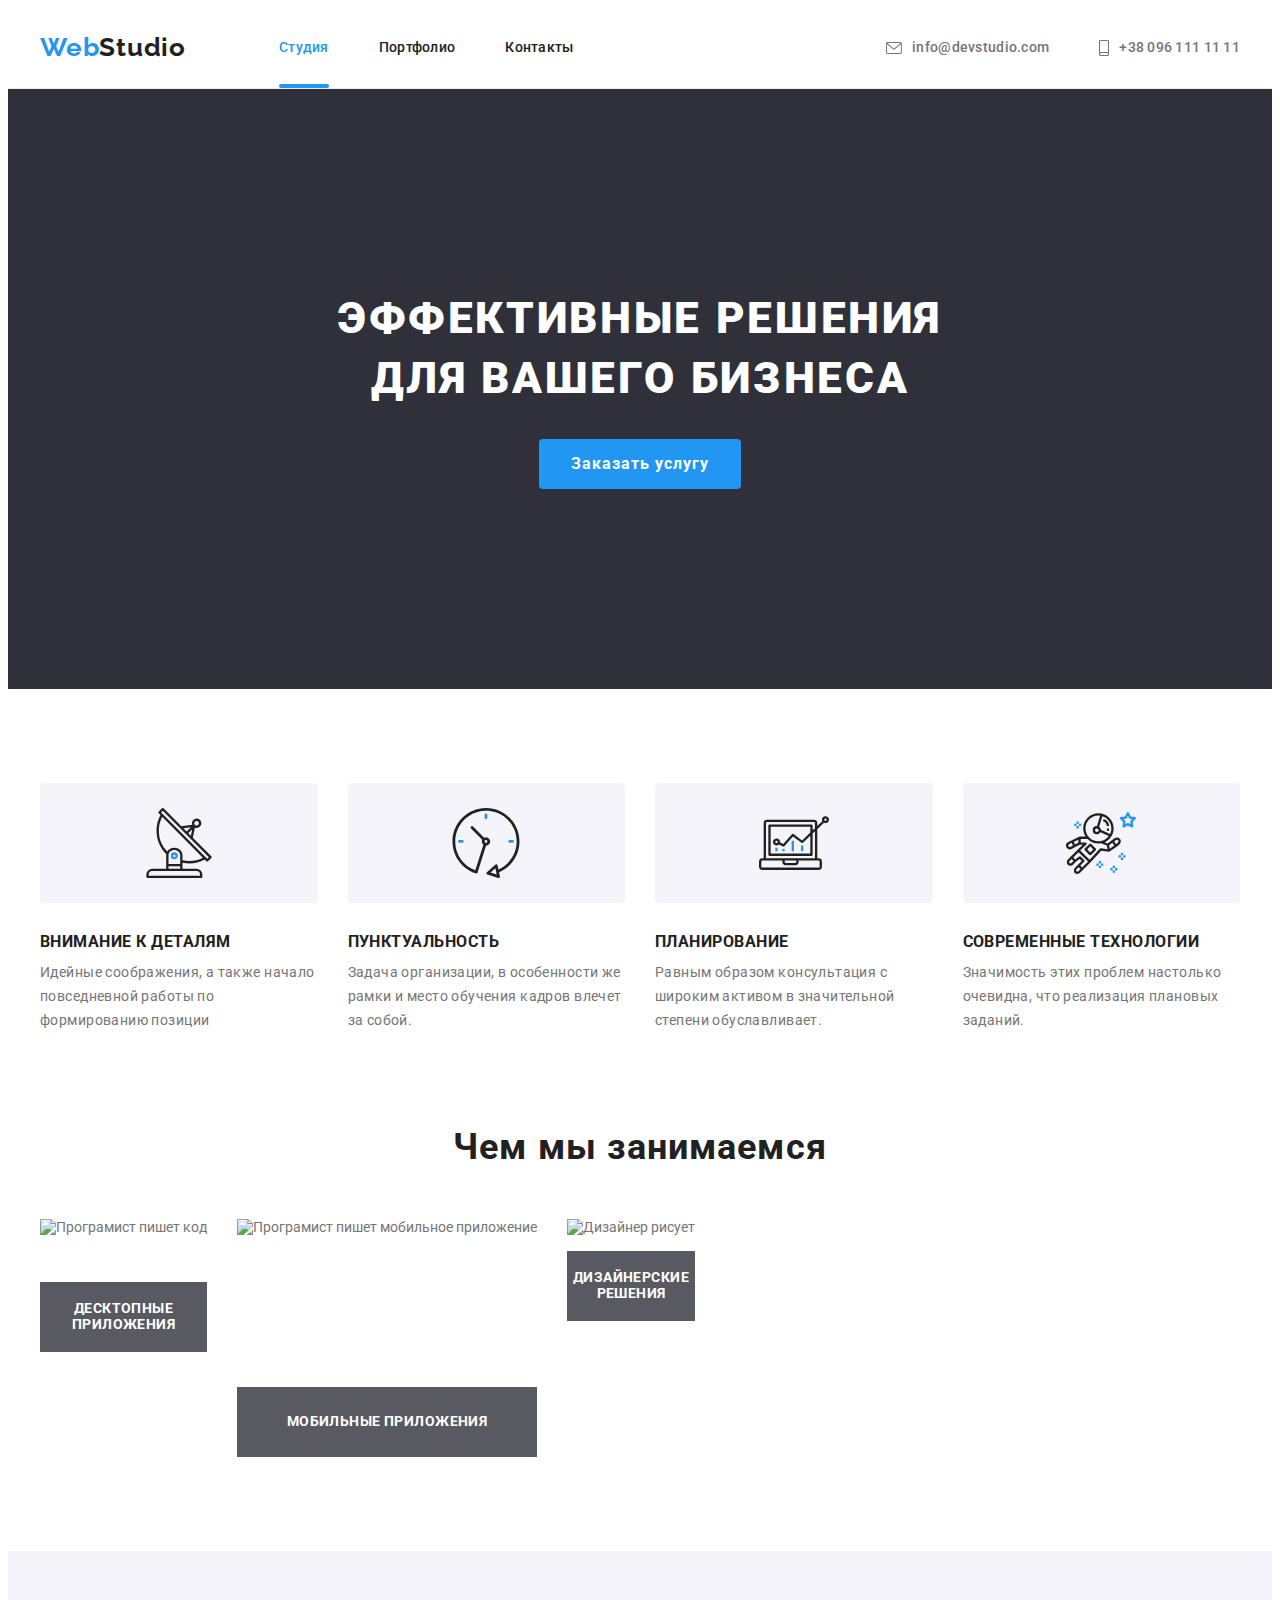
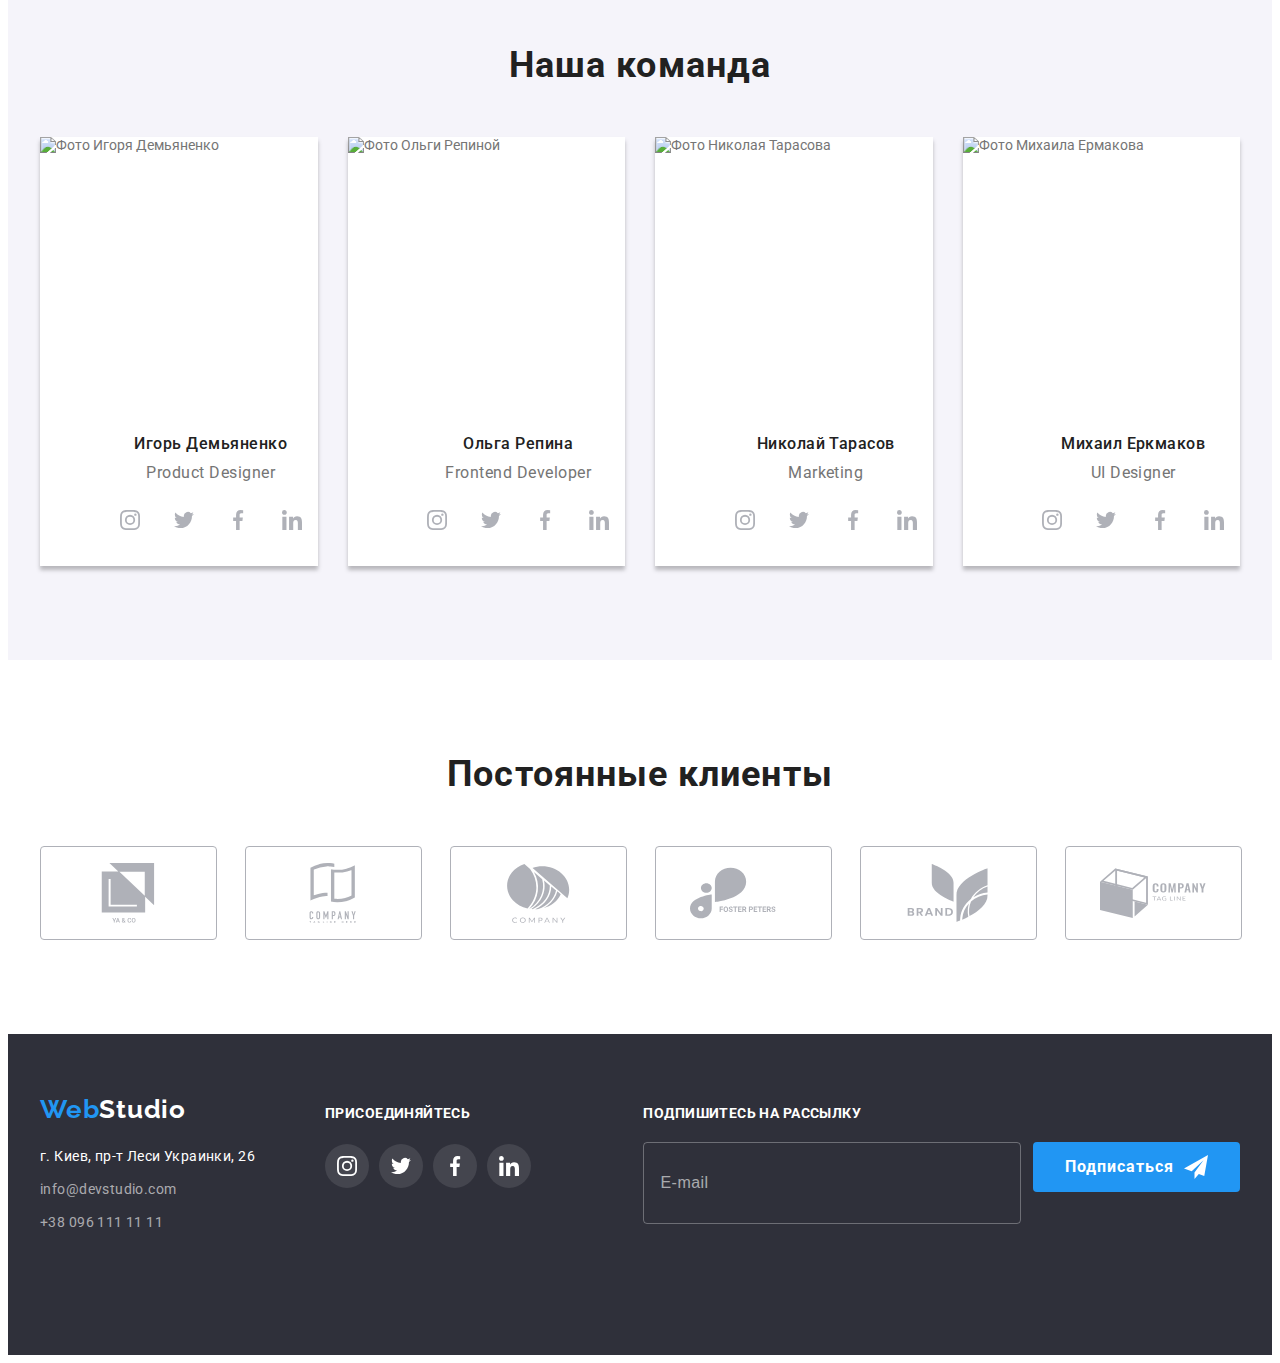
==== commit ab7967d4: "ДЗ-8" ====
--- a/index.html
+++ b/index.html
@@ -12,7 +12,7 @@
     <link rel="stylesheet" href="./css/main.min.css">
 </head>
 <body>
-    <!-- <header class="header-page">
+    <header class="header-page">
         <div class="container main-nav">
         <nav class="nav">
         <a lang="en" href="./index.html" class="logo link">Web<span class="nav__logo">Studio</span></a>
@@ -44,9 +44,53 @@
                     </svg>
                     +38 096 111 11 11</a>
             </li>
-        </ul>       
+        </ul>
+        <button type="button" class="menu-open-btn btn"><svg class="menu-btn" width="40px" height="40px">
+                <use href="./images/icons.svg#icon-menu-open"></use>
+            </svg>
+        </button>
         </div>
-    </header> -->
+        <div class="mob-menu is-hidden">
+            <div class="mob-container">
+                 <div class="mob-menu-top">
+                        <button type="button" class="menu-close-btn btn">
+                            <svg class="menu-btn" width="40px" height="40px">
+                                <use href="./images/icons.svg#icon-menu-close"></use>
+                            </svg>
+                        </button> 
+                        <ul class="mob-menu__list list">
+                            <li class="mob-menu__item">
+                                <a href="./index.html" class="mob-menu__link link mob-menu__link--current">Студия</a>
+                            </li>
+                            <li class="mob-menu__item">
+                                <a href="./portfolio.html" class="mob-menu__link link">Портфолио</a>
+                            </li>
+                            <li class="mob-menu__item">
+                                <a href="" class="mob-menu__link link">Контакты</a>
+                            </li>
+                        </ul>
+                    </div>
+                    <div class="mob-menu-bottom">
+                        <a href="callto:+380961111111" class="mob-tel__link link">+38 096 111 11 11</a>
+                        <a href="mailto:info@devstudio.com" class="mob-mail__link link">info@devstudio.com</a>
+                        <ul class="mob-soc__list list">
+                            <li class="mob-soc__item">
+                                <a href="" class="mob-soc__link link">Instagram</a>
+                            </li>
+                            <li class="mob-soc__item">
+                                <a href="" class="mob-soc__link link">Twitter</a>
+                            </li>
+                            <li class="mob-soc__item">
+                                <a href="" class="mob-soc__link link">Facebook</a>
+                            </li>
+                            <li class="mob-soc__item">
+                                <a href="" class="mob-soc__link link">Linkedin</a>
+                            </li>
+                        </ul>
+                    </div>        
+            </div>
+        </div>
+    </header>
     <main>
          <section class="hero">
             <div class="container">
@@ -104,7 +148,11 @@
             <ul class="skill__list list">
                 <li class="skill__item">
                     <div class="skill__thumb">
-                        <img class="skill__img" src="./images/skills-coding-1.jpg" alt="Програмист пишет код" width="370" height="294">
+                        <img srcset="
+                        ./images/skills-coding-1.jpg 1x,
+                        ./images/skills-coding-1-2x.jpg 2x
+                        " 
+                        class="skill__img" src="./images/skills-coding-1.jpg" alt="Програмист пишет код" width="370" height="294">
                         <div class="skill__overlay">
                             <p class="skill__description">Десктопные приложения</p>
                         </div>
@@ -112,7 +160,11 @@
                 </li>
                 <li class="skill__item">
                     <div class="skill__thumb">
-                        <img class="skill__img" src="./images/skills-mobile-app-2.jpg" alt="Програмист пишет мобильное приложение" width="370" height="294">
+                        <img srcset="
+                        ./images/skills-mobile-app-2.jpg 1x,
+                        ./images/skills-mobile-app-2-2x.jpg 2x
+                        "  
+                        class="skill__img" src="./images/skills-mobile-app-2.jpg" alt="Програмист пишет мобильное приложение" width="370" height="294">
                         <div class="skill__overlay">
                             <p class="skill__description">Мобильные приложения</p>
                         </div>                            
@@ -120,7 +172,11 @@
                 </li>
                 <li class="skill__item">
                     <div class="skill__thumb">
-                        <img class="skill__img" src="./images/skills-design-3.jpg" alt="Дизайнер рисует" width="370" height="294">
+                        <img srcset="
+                        ./images/skills-design-3.jpg 1x,
+                        ./images/skills-design-3-2x.jpg 2x
+                        " 
+                         class="skill__img" src="./images/skills-design-3.jpg" alt="Дизайнер рисует" width="370" height="294">
                         <div class="skill__overlay">
                             <p class="skill__description">Дизайнерские решения</p>
                         </div>
@@ -134,7 +190,24 @@
            <h2 class="team__title title">Наша команда</h2>
             <ul class="teammate list">
                 <li class="teammate__item">
-                    <img class="teammate__card" src="./images/team-card-1.jpg" alt="Фото Игоря Демьяненко" width="270" height="260">
+                    <picture>
+                        <source srcset="
+                        ./images/team-card-1.jpg 1x,
+                        ./images/team-card-1-2x.jpg 2x
+                        " 
+                        media="(min-width: 1200px)"
+                         />
+                        <source srcset="
+                                                ./images/team-card-1-tab.jpg 1x,
+                                                ./images/team-card-1-tab-2x.jpg 2x
+                                                " media="(min-width: 768px)" />
+                                                <source srcset="
+                                                                        ./images/team-card-1-mob.jpg 1x,
+                                                                        ./images/team-card-1-mob-2x.jpg 2x
+                                                                        " media="(min-width: 480px)" />
+                        <img class="teammate__card" src="./images/team-card-1.jpg" alt="Фото Игоря Демьяненко" width="270" height="260">
+                    </picture>
+                    
                     <div class="container">
                         <h3 class="teammate__name">Игорь Демьяненко</h3>
                         <p lang="en" class="teammate__text">Product Designer</p>
@@ -171,7 +244,22 @@
                     </div>
                 </li>
                 <li class="teammate__item">
-                    <img class="teammate__card" src="./images/team-card-2.jpg" alt="Фото Ольги Репиной" width="270" height="260">
+                    <picture>
+                        <source srcset="
+                                                ./images/team-card-2.jpg 1x,
+                                                ./images/team-card-2-2x.jpg 2x
+                                                " media="(min-width: 1200px)" />
+                        <source srcset="
+                                                                        ./images/team-card-2-tab.jpg 1x,
+                                                                        ./images/team-card-2-tab-2x.jpg 2x
+                                                                        " media="(min-width: 768px)" />
+                        <source srcset="
+                                                                                                ./images/team-card-2-mob.jpg 1x,
+                                                                                                ./images/team-card-2-mob-2x.jpg 2x
+                                                                                                " media="(min-width: 480px)" />
+                        <img class="teammate__card" src="./images/team-card-2.jpg" alt="Фото Ольги Репиной" width="270" height="260">
+                    </picture>
+                    
                     <div class="container">
                         <h3 class="teammate__name">Ольга Репина</h3>
                         <p lang="en" class="teammate__text">Frontend Developer</p>
@@ -208,7 +296,23 @@
                     </div>
                 </li>
                 <li class="teammate__item">
-                    <img class="teammate__card" src="./images/team-card-3.jpg" alt="Фото Николая Тарасова" width="270" height="260">
+                    <picture>
+                        <source srcset="
+                                                                        ./images/team-card-3.jpg 1x,
+                                                                        ./images/team-card-3-2x.jpg 2x
+                                                                        " media="(min-width: 1200px)" />
+                        <source srcset="
+                                                                                                ./images/team-card-3-tab.jpg 1x,
+                                                                                                ./images/team-card-3-tab-2x.jpg 2x
+                                                                                                " media="(min-width: 768px)" />
+                        <source srcset="
+                                                                                                                        ./images/team-card-3-mob.jpg 1x,
+                                                                                                                        ./images/team-card-3-mob-2x.jpg 2x
+                                                                                                                        "
+                            media="(min-width: 480px)" />
+                        <img class="teammate__card" src="./images/team-card-3.jpg" alt="Фото Николая Тарасова" width="270" height="260">
+                    </picture>
+                    
                     <div class="container">
                         <h3 class="teammate__name">Николай Тарасов</h3>
                         <p lang="en" class="teammate__text">Marketing</p>
@@ -245,7 +349,26 @@
                     </div>
                     </li>
                 <li class="teammate__item">
-                    <img class="teammate__card" src="./images/team-card-4.jpg" alt="Фото Михаила Ермакова" width="270" height="260">
+                    <picture>
+                        <source srcset="
+                                                                                                ./images/team-card-4.jpg 1x,
+                                                                                                ./images/team-card-4-2x.jpg 2x
+                                                                                                " media="(min-width: 1200px)" />
+                        <source srcset="
+                                                                                                                        ./images/team-card-4-tab.jpg 1x,
+                                                                                                                        ./images/team-card-4-tab-2x.jpg 2x
+                                                                                                                        "
+                            media="(min-width: 768px)" />
+                        <source
+                            srcset="
+                                                                                                                                                ./images/team-card-4-mob.jpg 1x,
+                                                                                                                                                ./images/team-card-4-mob-2x.jpg 2x
+                                                                                                                                                "
+                            media="(min-width: 480px)" />
+                        
+                        <img class="teammate__card" src="./images/team-card-4.jpg" alt="Фото Михаила Ермакова" width="270" height="260">
+                    </picture>
+                    
                     <div class="container">
                         <h3 class="teammate__name">Михаил Еркмаков</h3>
                         <p lang="en" class="teammate__text">UI Designer</p>
@@ -335,7 +458,7 @@
         </section> 
     </main>
     <footer class="footer">
-        <div class="footer-container">
+        <div class="footer-container container">
         <div class="address-container">
             <a lang="en" href="./index.html" class="logo bottom link ">Web<span class="logo-bottom">Studio</span></a>
         <address class="address">
@@ -399,7 +522,7 @@
         </div>
     </div>
     </footer>
-    <!-- <div data-modal class="backdrop is-hidden">
+    <div data-modal class="backdrop is-hidden">
         <div class="modal">
         <button type="button" class="close-btn btn" data-modal-close>
             <svg class="close-icon" width="18px" height="18px">
@@ -449,8 +572,9 @@
             <button type="submit" class="modal-submit btn">Отправить</button>
         </div>     
      </div>
-    </div> -->
+    </div>
     
+<script src="./js/menu.js"></script>
  <script src="./js/modal.js"></script>
 </body>
 </html>--- a/css/main.min.css
+++ b/css/main.min.css
@@ -1 +1 @@
-:root{--primary-text-color: #757575;--title-text-color: #212121;--main-white-color: #fff;--accent-color: #2196F3;--background-color: #2F303A;--secondary-background-color: #F5F4FA;--logo-color: #AFB1B8}body{background-color:var(--main-white-color);color:var(--primary-text-color);font-family:Roboto,sans-serif;font-size:14px}.list{list-style:none;padding:0;margin:0}.link{text-decoration:none}.btn{cursor:pointer;display:inline-block}img{display:block;width:100%;max-width:100%;height:auto}.visually-hidden{position:absolute;white-space:nowrap;width:1px;height:1px;overflow:hidden;border:0;padding:0;clip:rect(0 0 0 0);clip-path:inset(50%);margin:-1px}.container{margin-left:auto;margin-right:auto;padding-left:15px;padding-right:15px;padding-top:60px;padding-bottom:60px}@media screen and (min-width: 480px){.container{max-width:480px}}@media screen and (min-width: 768px){.container{max-width:768px}}@media screen and (min-width: 1200px){.container{max-width:1200px;padding-top:94px;padding-bottom:94px}}.title{margin-top:0;margin-bottom:30px;color:var(--title-text-color);font-weight:700;font-size:28px;line-height:1.17;text-align:center;letter-spacing:.03em}@media screen and (min-width: 1200px){.title{margin-bottom:50px;font-size:36px;line-height:1.16}}.header-page{border-bottom:1px solid #ececec}.main-nav{display:flex;justify-content:space-around;align-items:center}.logo{display:flex;margin-right:auto;padding-top:24px;padding-bottom:25px;color:var(--accent-color);font-family:Raleway,sans-serif;font-weight:700;font-size:26px;line-height:1.19;letter-spacing:.03em}.nav__logo{color:var(--title-text-color)}.nav{display:flex}.menu{display:flex;margin-left:93px}.menu__item:not(:last-child){margin-right:50px}.menu__link{display:block;padding-top:32px;padding-bottom:32px;color:var(--title-text-color);font-weight:500;line-height:1.14;letter-spacing:.02em;transition:color 250ms cubic-bezier(0.4, 0, 0.2, 1)}.menu__link:hover,.menu__link:focus{color:var(--accent-color)}.menu__link--current{position:relative;color:var(--accent-color)}.menu__link--current::after{content:"";display:block;position:absolute;bottom:0;left:0;width:100%;height:4px;border-radius:2px;background-color:var(--accent-color)}.contact{display:flex;margin-left:auto}.contact__item:not(:last-child){margin-right:50px}.contact__link{display:flex;align-items:center;justify-content:center;padding-top:32px;padding-bottom:32px;color:var(--primary-text-color);font-weight:500;line-height:1.14;letter-spacing:.02em;transition:color 250ms cubic-bezier(0.4, 0, 0.2, 1)}.contact__link:hover,.contact__link:focus{color:var(--accent-color)}.contact__icon{fill:currentColor;margin-right:10px}.hero{background-color:var(--background-color);text-align:center;padding-top:118px;padding-bottom:118px;margin-left:auto;margin-right:auto;background-image:linear-gradient(to right, rgba(47, 48, 58, 0.4), rgba(47, 48, 58, 0.4)),url(../../images/hero-img-mob.jpg);width:100%;max-width:480px;background-repeat:no-repeat;background-position:center;background-size:cover}@media screen and (min-width: 768px){.hero{max-width:768px}}@media screen and (min-width: 1200px){.hero{max-width:1600px;padding-top:200px;padding-bottom:200px}}.hero__title{width:360px;margin-left:auto;margin-right:auto;margin-top:0;margin-bottom:30px;color:var(--main-white-color);font-weight:900;font-size:26px;line-height:1.62;letter-spacing:.06em;text-transform:uppercase}@media screen and (min-width: 1200px){.hero__title{width:696px;font-size:44px;line-height:1.36}}.hero__btn{min-width:200px;padding:10px 32px;border:0px solid rgba(0,0,0,0);border-radius:4px;background-color:var(--accent-color);color:var(--main-white-color);font-family:inherit;font-weight:700;font-size:16px;line-height:1.88;text-align:center;letter-spacing:.06em}.features__list{display:flex;flex-wrap:wrap;gap:30px}.features__item{width:100%}@media screen and (min-width: 768px){.features__item{width:calc((100% - 30px)/2)}}@media screen and (min-width: 1200px){.features__item{width:calc((100% - 90px)/4)}}.features__thumb{display:flex;justify-content:center;align-items:center;width:100%;height:120px;margin-bottom:30px;background-color:var(--secondary-background-color);border-radius:4px}.features__name{text-align:center;margin-top:0;margin-bottom:10px;color:var(--title-text-color);font-weight:700;line-height:1.14;letter-spacing:.03em;text-transform:uppercase}@media screen and (min-width: 768px){.features__name{text-align:start}}.features__text{margin-top:0;margin-bottom:0;line-height:1.71;letter-spacing:.03em}.skills.section{display:none}@media screen and (min-width: 1200px){.skills.section{display:block}}.skills .container{padding-top:0}.skill__list{display:flex}.skill__item+.skill__item{margin-left:30px}.skill__thumb{position:relative}.skill__overlay{display:flex;justify-content:center;align-items:center;position:absolute;width:100%;height:70px;bottom:0;left:0;background-color:rgba(47,48,58,.8)}.skill__description{margin:0;font-weight:700;line-height:1.14;letter-spacing:.03em;text-transform:uppercase;text-align:center;color:var(--main-white-color)}.team{background-color:var(--secondary-background-color)}.teammate{display:flex;flex-wrap:wrap;gap:30px}.teammate__item{width:100%;background-color:var(--main-white-color);box-shadow:0px 4px 4px rgba(0,0,0,.25)}@media screen and (min-width: 768px){.teammate__item{width:calc((100% - 30px)/2)}}@media screen and (min-width: 1200px){.teammate__item{width:calc((100% - 90px)/4)}}.teammate__card{margin-bottom:0}.teammate__item .container{width:100%;padding-top:30px;padding-bottom:24px;padding-left:32px;padding-right:32px}.teammate__name{margin-top:0;margin-bottom:10px;color:var(--title-text-color);font-weight:500;font-size:16px;line-height:1.19;text-align:center;letter-spacing:.03em}.teammate__text{margin-top:0;margin-bottom:16px;font-size:16px;line-height:1.19;text-align:center;letter-spacing:.03em}.teammate-soc{display:flex;justify-content:center;gap:10px}.teammate-soc__item{width:44px;height:44px}.teammate-soc__link{display:flex;align-items:center;justify-content:center;width:100%;height:100%;border-radius:50%;transition:background-color 250ms cubic-bezier(0.4, 0, 0.2, 1)}.teammate-soc__link:hover,.teammate-soc__link:focus{background-color:var(--accent-color)}.teammate-soc__link .teammate-soc__icon{fill:var(--logo-color);transition:fill 250ms cubic-bezier(0.4, 0, 0.2, 1)}.teammate-soc__link:hover .teammate-soc__icon,.teammate-soc__link:focus .teammate-soc__icon{fill:var(--main-white-color)}.partners__list{display:flex;flex-wrap:wrap;gap:30px}.partners__item{width:100%;display:block;width:calc((100% - 30px)/2)}@media screen and (min-width: 768px){.partners__item{width:calc((100% - 60px)/3)}}@media screen and (min-width: 1200px){.partners__item{width:calc((100% - 150px)/6)}}.partners__link{display:flex;justify-content:center;align-items:center;width:100%;height:92px;border:1px solid var(--logo-color);border-radius:4px}.partners__icon{fill:var(--logo-color);transition:fill 250ms cubic-bezier(0.4, 0, 0.2, 1)}.partners__link:hover .partners__icon,.partners__link:focus .partners__icon{fill:var(--accent-color)}.footer{background-color:var(--background-color);padding:60px 15px;justify-content:flex-start;align-items:baseline}.footer-container{align-items:baseline;width:100%;flex-direction:column;text-align:center;align-items:center}.logo.bottom{padding-top:0;padding-bottom:0;margin-bottom:20px;justify-content:center}.logo-bottom{color:var(--main-white-color)}.address{font-style:normal;margin-left:auto;margin-right:auto;margin-bottom:60px}.address__text{margin-top:0;margin-bottom:9px;color:var(--main-white-color);line-height:1.71;letter-spacing:.03em}.address__item:not(:last-child){margin-bottom:9px}.address__link{color:rgba(255,255,255,.6);line-height:1.71;letter-spacing:.03em;transition:color 250ms cubic-bezier(0.4, 0, 0.2, 1)}.address__link:hover,.address__link:focus{color:var(--accent-color)}.soc{margin-left:auto;margin-right:auto;margin-bottom:60px}@media screen and (min-width: 1200px){.soc{margin-left:70px}}.soc__list{display:flex;justify-content:center}.soc__title{display:block;margin-bottom:20px;font-weight:700;line-height:1.42;letter-spacing:.03em;text-transform:uppercase;color:var(--main-white-color)}.soc__item{width:44px;height:44px;border-radius:50%;margin-right:10px;background-color:rgba(255,255,255,.1)}.soc__item:last-child{margin-right:0}.soc__icon{fill:var(--main-white-color);margin:0}.soc__link{display:flex;align-items:center;justify-content:center;width:100%;height:100%;border-radius:50%;transition:background-color 250ms cubic-bezier(0.4, 0, 0.2, 1)}.soc__link:hover,.soc__link:focus{background-color:var(--accent-color)}.connect{margin-left:auto;margin-right:auto}@media screen and (min-width: 1200px){.connect{margin-left:auto}}.connect__title{display:block;margin-bottom:20px;font-weight:700;font-size:14px;line-height:1.14;letter-spacing:.03em;text-transform:uppercase;color:var(--main-white-color)}.connect__form{width:100%}@media screen and (min-width: 1200px){.connect__form{display:flex}}.connect__input{display:block;height:50px;width:100%;max-width:450px;margin-right:0;margin-bottom:20px;background-color:rgba(0,0,0,0);border:1px solid rgba(255,255,255,.3);border-radius:4px;padding-top:15px;padding-bottom:15px;padding-left:16px;color:var(--main-white-color)}.connect__input::placeholder{font-size:16px;line-height:1.25;letter-spacing:.03em;color:rgba(255,255,255,.6)}@media screen and (min-width: 1200px){.connect__input{width:358px;margin-right:12px}}.connect__btn{margin-left:auto;margin-right:auto;display:flex;align-items:center;min-width:200px;height:50px;padding:10px 32px;border:0px solid rgba(0,0,0,0);border-radius:4px;background-color:var(--accent-color);color:var(--main-white-color);font-family:inherit;font-weight:700;font-size:16px;line-height:1.88;text-align:center;letter-spacing:.06em;transition:box-shadow 250ms cubic-bezier(0.4, 0, 0.2, 1)}.connect__btn:hover,.connect__btn:focus{box-shadow:0px 4px 4px rgba(0,0,0,.15)}.connect__icon{margin-left:10px;fill:var(--main-white-color)}.backdrop{position:fixed;top:0;left:0;width:100%;height:100%;background-color:rgba(0,0,0,.2);opacity:1;transition:opacity 250ms cubic-bezier(0.4, 0, 0.2, 1),visibility 250ms cubic-bezier(0.4, 0, 0.2, 1)}.backdrop.is-hidden{opacity:0;visibility:hidden;pointer-events:none}.backdrop.is-hidden .modal{transform:translate(-50%, -50%) scale(0)}.modal{position:absolute;top:50%;left:50%;transform:translate(-50%, -50%) scale(1);width:528px;height:581px;padding:40px;background-color:var(--main-white-color);box-shadow:0px 1px 3px rgba(0,0,0,.12),0px 1px 1px rgba(0,0,0,.14),0px 2px 1px rgba(0,0,0,.2);border-radius:4px;transition:transform 250ms cubic-bezier(0.4, 0, 0.2, 1),scale 250ms cubic-bezier(0.4, 0, 0.2, 1)}.close-btn{position:absolute;top:8px;right:8px;width:30px;height:30px;display:flex;align-items:center;border-radius:50%;border:1px solid rgba(0,0,0,.1);background-color:var(--main-white-color)}.close-icon{transition:fill 250ms cubic-bezier(0.4, 0, 0.2, 1)}.close-btn:hover .close-icon,.close-btn:focus .close-icon{fill:var(--accent-color)}.modal-title{margin-top:0;margin-bottom:12px;font-weight:700;font-size:20px;line-height:1.15;text-align:center;letter-spacing:.03em;color:var(--title-text-color)}.modal-field{width:100%;margin-bottom:10px}.modal-field.comment{margin-bottom:20px}.checkbox-field{margin-bottom:30px}.modal-lable{display:block;margin-bottom:4px;font-size:12px;line-height:1.16;letter-spacing:.01em}.input-wrap{position:relative}.modal-icon{display:block;position:absolute;top:50%;left:12px;transform:translateY(-50%);transition:fill 250ms cubic-bezier(0.4, 0, 0.2, 1)}.modal-input:focus+.modal-icon{fill:var(--accent-color)}.modal-input{display:block;width:100%;height:40px;border:1px solid rgba(33,33,33,.2);border-radius:4px;background-color:rgba(0,0,0,0);outline:rgba(0,0,0,0);padding-top:12px;padding-bottom:12px;padding-left:42px;cursor:pointer;transition:border-color 250ms cubic-bezier(0.4, 0, 0.2, 1)}.modal-input:focus{border-color:var(--accent-color)}.modal-comment{display:block;width:100%;height:120px;resize:none;border:1px solid rgba(33,33,33,.2);border-radius:4px;background-color:rgba(0,0,0,0);padding:12px 16px;outline:rgba(0,0,0,0)}.modal-comment:focus{border-color:var(--accent-color)}.modal-comment::placeholder{line-height:1.16;color:rgba(117,117,117,.5)}.modal-submit{display:block;margin-left:auto;margin-right:auto;min-width:200px;padding:10px 32px;border:0px solid rgba(0,0,0,0);border-radius:4px;background-color:var(--accent-color);color:var(--main-white-color);font-family:inherit;font-weight:700;font-size:16px;line-height:1.88;text-align:center;letter-spacing:.06em;transition:box-shadow 250ms cubic-bezier(0.4, 0, 0.2, 1)}.modal-submit:hover{box-shadow:0px 4px 4px rgba(0,0,0,.15)}.check-text{display:flex;align-items:center;justify-content:center;margin-bottom:30px;line-height:1.71;letter-spacing:.03em}.check-border{display:flex;text-align:center;justify-content:center;width:16px;height:15px;border:2px solid var(--title-text-color);border-radius:2px;margin-right:9px;transition:border-color 250ms cubic-bezier(0.4, 0, 0.2, 1)}.check-text:hover .check-border,.check-text:focus .check-border{border-color:var(--accent-color)}.privacy-check:checked+.check-text .check-border{background-color:#2196f3;border:none}.privacy-check:focus+.check-text .check-border{border-color:var(--accent-color)}.check-icon{fill:rgba(0,0,0,0)}.privacy-check:checked+.check-text .check-icon{fill:var(--main-white-color)}.check-link{color:var(--accent-color)}.filter{display:flex;justify-content:center;margin-bottom:50px}.filter__item:not(:last-child){margin-right:8px}.filter__btn{display:block;min-width:73px;padding:6px 22px;border:0px solid rgba(0,0,0,0);border-radius:4px;color:var(--title-text-color);font-family:inherit;font-weight:500;font-size:16px;line-height:1.62;text-align:center;letter-spacing:.03em;transition:background-color 250ms cubic-bezier(0.4, 0, 0.2, 1),color 250ms cubic-bezier(0.4, 0, 0.2, 1),box-shadow 250ms cubic-bezier(0.4, 0, 0.2, 1)}.filter__btn:hover,.filter__btn:focus{background-color:var(--accent-color);color:var(--main-white-color);box-shadow:0px 4px 4px rgba(0,0,0,.25)}.filter__btn--current{background-color:var(--accent-color);color:var(--main-white-color);box-shadow:0px 4px 4px rgba(0,0,0,.25)}.project{display:flex;flex-wrap:wrap}.project__item{width:calc((100% - 60px)/3);margin-right:30px;margin-bottom:30px}.project__item:nth-child(3n){margin-right:0}.project__item:nth-last-child(-n+3){margin-bottom:0}.project__item .container{max-width:370px;padding:20px 24px;border-left:1px solid #eee;border-bottom:1px solid #eee;border-right:1px solid #eee}.project__thumb{position:relative;overflow:hidden}.project__overlay{position:absolute;bottom:0;left:0;width:100%;height:100%;background-color:rgba(33,150,243,.9);transform:translateY(101%);transition:transform 250ms cubic-bezier(0.4, 0, 0.2, 1)}.project__link:hover .project__overlay,.project__link:focus .project__overlay{transform:translateY(0)}.project__description{margin:0;padding:63px 24px;color:var(--main-white-color);font-size:18px;line-height:1.56;letter-spacing:.03em}.project__link{display:block;box-shadow:none;transition:box-shadow 250ms cubic-bezier(0.4, 0, 0.2, 1)}.project__link:hover,.project__link:focus{box-shadow:0px 1px 1px rgba(0,0,0,.12),0px 4px 4px rgba(0,0,0,.06),1px 4px 6px rgba(0,0,0,.16)}.project__title{margin-top:0;margin-bottom:4px;color:var(--title-text-color);font-weight:700;font-size:18px;line-height:2;letter-spacing:.06em}.project__text{color:var(--primary-text-color);margin:0;font-size:16px;line-height:1.88;letter-spacing:.03em}/*# sourceMappingURL=main.min.css.map */+:root{--primary-text-color: #757575;--title-text-color: #212121;--main-white-color: #fff;--accent-color: #2196F3;--background-color: #2F303A;--secondary-background-color: #F5F4FA;--logo-color: #AFB1B8}body{background-color:var(--main-white-color);color:var(--primary-text-color);font-family:Roboto,sans-serif;font-size:14px}.list{list-style:none;padding:0;margin:0}.link{text-decoration:none}.btn{cursor:pointer;display:inline-block}img{display:block;width:100%;max-width:100%;height:auto}.visually-hidden{position:absolute;white-space:nowrap;width:1px;height:1px;overflow:hidden;border:0;padding:0;clip:rect(0 0 0 0);clip-path:inset(50%);margin:-1px}.section{padding-top:60px;padding-bottom:60px}@media screen and (min-width: 1200px){.section{padding-top:94px;padding-bottom:94px}}.container{margin-left:auto;margin-right:auto;padding-left:15px;padding-right:15px}@media screen and (min-width: 480px){.container{max-width:480px}}@media screen and (min-width: 768px){.container{max-width:768px}}@media screen and (min-width: 1200px){.container{max-width:1200px}}.title{margin-top:0;margin-bottom:30px;color:var(--title-text-color);font-weight:700;font-size:28px;line-height:1.17;text-align:center;letter-spacing:.03em}@media screen and (min-width: 1200px){.title{margin-bottom:50px;font-size:36px;line-height:1.16}}.header-page{border-bottom:1px solid #ececec}.main-nav{display:flex;justify-content:space-around;align-items:center}.logo{display:flex;margin-right:auto;padding-top:24px;padding-bottom:25px;color:var(--accent-color);font-family:Raleway,sans-serif;font-weight:700;font-size:26px;line-height:1.19;letter-spacing:.03em}.nav__logo{color:var(--title-text-color)}.nav{display:flex}.menu{display:none}@media screen and (min-width: 768px){.menu{display:flex;margin-left:93px}}.menu__item:not(:last-child){margin-right:50px}.menu__link{display:block;padding-top:32px;padding-bottom:32px;color:var(--title-text-color);font-weight:500;line-height:1.14;letter-spacing:.02em;transition:color 250ms cubic-bezier(0.4, 0, 0.2, 1)}.menu__link:hover,.menu__link:focus{color:var(--accent-color)}.menu__link--current{position:relative;color:var(--accent-color)}.menu__link--current::after{content:"";display:block;position:absolute;bottom:0;left:0;width:100%;height:4px;border-radius:2px;background-color:var(--accent-color)}.contact{display:none}@media screen and (min-width: 768px){.contact{display:flex;flex-direction:column;align-items:flex-start;margin-left:auto}}@media screen and (min-width: 1200px){.contact{flex-direction:row}}.contact__item:not(:last-child){margin-bottom:10px}@media screen and (min-width: 1200px){.contact__item:not(:last-child){margin-bottom:0;margin-right:50px}}.contact__link{display:flex;align-items:center;justify-content:center;color:var(--primary-text-color);font-weight:500;font-size:12px;line-height:1.16;letter-spacing:.02em;transition:color 250ms cubic-bezier(0.4, 0, 0.2, 1)}.contact__link:hover,.contact__link:focus{color:var(--accent-color)}@media screen and (min-width: 1200px){.contact__link{font-size:14px;line-height:1.14;padding-top:32px;padding-bottom:32px}}.contact__icon{fill:currentColor;margin-right:10px;height:14px}@media screen and (min-width: 1200px){.contact__icon{height:16px}}.menu-open-btn{display:block;margin-left:auto;top:10px;right:15px;border:none;background-color:rgba(0,0,0,0);fill:var(--title-text-color);transition:fill 250ms cubic-bezier(0.4, 0, 0.2, 1)}.menu-open-btn:hover,.menu-open-btn:focus{fill:var(--accent-color)}@media screen and (min-width: 768px){.menu-open-btn{display:none}}.mob-menu{position:fixed;width:100vw;height:100vh;background-color:#fff;top:0;left:0;padding-top:48px;padding-bottom:48px;padding-left:40px;z-index:2}@media screen and (min-width: 768px){.mob-menu{display:none}}.mob-menu.is-hidden{opacity:0;visibility:hidden;pointer-events:none}.mob-container{display:flex;flex-direction:column;justify-content:space-between;height:100%;overflow:auto}.menu-close-btn{display:block;position:absolute;top:10px;right:15px;border:none;background-color:rgba(0,0,0,0);fill:var(--title-text-color);transition:fill 250ms cubic-bezier(0.4, 0, 0.2, 1)}.menu-close-btn:hover,.menu-close-btn:focus{fill:var(--accent-color)}.mob-menu__item{margin-bottom:32px}.mob-menu__item:last-child{margin-bottom:0}.mob-menu__link{color:var(--title-text-color);margin-bottom:32px;font-weight:500;font-size:40px;line-height:1.17px;letter-spacing:.02em;transition:color 250ms cubic-bezier(0.4, 0, 0.2, 1)}.mob-menu__link:hover,.mob-menu__link:focus{color:var(--accent-color)}.mob-menu__link--current{color:var(--accent-color)}.mob-tel__link{display:block;margin-bottom:32px;font-weight:500;font-size:34px;line-height:1.17;letter-spacing:.02em;color:var(--accent-color)}.mob-mail__link{display:block;color:var(--primary-text-color);margin-bottom:64px;font-weight:500;font-size:24px;line-height:1.16;letter-spacing:.02em}.mob-soc__list{display:flex}.mob-soc__item:not(:last-child){margin-right:10px;padding-right:10px;border-right:1px solid rgba(33,33,33,.2)}.mob-soc__link{font-weight:500;font-size:18px;line-height:1.22;letter-spacing:.02em;color:var(--accent-color)}.hero{background-color:var(--background-color);text-align:center;padding-top:118px;padding-bottom:118px;margin-left:auto;margin-right:auto;background-image:linear-gradient(to right, rgba(47, 48, 58, 0.4), rgba(47, 48, 58, 0.4)),url(../../images/hero-img-mob.jpg);max-width:100%;max-width:480px;background-repeat:no-repeat;background-position:center;background-size:cover}@media(min-device-pixel-ratio: 2),(-webkit-min-device-pixel-ratio: 2),(min-resolution: 192dpi),(min-resolution: 2dppx){.hero{background-image:linear-gradient(to right, rgba(47, 48, 58, 0.4), rgba(47, 48, 58, 0.4)),url(../../images/hero-img-mob-2x.jpg)}}@media screen and (min-width: 768px){.hero{max-width:768px;background-image:linear-gradient(to right, rgba(47, 48, 58, 0.4), rgba(47, 48, 58, 0.4)),url(../../images/hero-img-tab.jpg)}}@media screen and (min-width: 768px)and (min-device-pixel-ratio: 2),screen and (min-width: 768px)and (-webkit-min-device-pixel-ratio: 2),screen and (min-width: 768px)and (min-resolution: 192dpi),screen and (min-width: 768px)and (min-resolution: 2dppx){.hero{background-image:linear-gradient(to right, rgba(47, 48, 58, 0.4), rgba(47, 48, 58, 0.4)),url(../../images/hero-img-tab-2x.jpg)}}@media screen and (min-width: 1200px){.hero{max-width:1600px;padding-top:200px;padding-bottom:200px;background-image:linear-gradient(to right, rgba(47, 48, 58, 0.4), rgba(47, 48, 58, 0.4)),url(../../images/hero-img.jpg)}}@media screen and (min-width: 1200px)and (min-device-pixel-ratio: 2),screen and (min-width: 1200px)and (-webkit-min-device-pixel-ratio: 2),screen and (min-width: 1200px)and (min-resolution: 192dpi),screen and (min-width: 1200px)and (min-resolution: 2dppx){.hero{background-image:linear-gradient(to right, rgba(47, 48, 58, 0.4), rgba(47, 48, 58, 0.4)),url(../../images/hero-img-2x.jpg)}}.hero__title{width:360px;margin-left:auto;margin-right:auto;margin-top:0;margin-bottom:30px;color:var(--main-white-color);font-weight:900;font-size:26px;line-height:1.62;letter-spacing:.06em;text-transform:uppercase}@media screen and (min-width: 1200px){.hero__title{width:696px;font-size:44px;line-height:1.36}}.hero__btn{min-width:200px;padding:10px 32px;border:0px solid rgba(0,0,0,0);border-radius:4px;background-color:var(--accent-color);color:var(--main-white-color);font-family:inherit;font-weight:700;font-size:16px;line-height:1.88;text-align:center;letter-spacing:.06em}.features__list{display:flex;flex-wrap:wrap;gap:30px}.features__item{width:100%}@media screen and (min-width: 768px){.features__item{width:calc((100% - 30px)/2)}}@media screen and (min-width: 1200px){.features__item{width:calc((100% - 90px)/4)}}.features__thumb{display:flex;justify-content:center;align-items:center;width:100%;height:120px;margin-bottom:30px;background-color:var(--secondary-background-color);border-radius:4px}.features__name{text-align:center;margin-top:0;margin-bottom:10px;color:var(--title-text-color);font-weight:700;line-height:1.14;letter-spacing:.03em;text-transform:uppercase}@media screen and (min-width: 768px){.features__name{text-align:start}}.features__text{margin-top:0;margin-bottom:0;line-height:1.71;letter-spacing:.03em}.skills.section{display:none}@media screen and (min-width: 1200px){.skills.section{display:block;padding-top:0}}.skills .container{padding-top:0}.skill__list{display:flex}.skill__item+.skill__item{margin-left:30px}.skill__thumb{position:relative}.skill__overlay{display:flex;justify-content:center;align-items:center;position:absolute;width:100%;height:70px;bottom:0;left:0;background-color:rgba(47,48,58,.8)}.skill__description{margin:0;font-weight:700;line-height:1.14;letter-spacing:.03em;text-transform:uppercase;text-align:center;color:var(--main-white-color)}.team{background-color:var(--secondary-background-color)}.teammate{display:flex;flex-wrap:wrap;gap:30px}.teammate__item{width:100%;background-color:var(--main-white-color);box-shadow:0px 4px 4px rgba(0,0,0,.25)}@media screen and (min-width: 768px){.teammate__item{width:calc((100% - 30px)/2)}}@media screen and (min-width: 1200px){.teammate__item{width:calc((100% - 90px)/4)}}.teammate__card{margin-bottom:0}.teammate__item .container{width:100%;padding-top:30px;padding-bottom:24px;padding-left:32px;padding-right:32px}.teammate__name{margin-top:0;margin-bottom:10px;color:var(--title-text-color);font-weight:500;font-size:16px;line-height:1.19;text-align:center;letter-spacing:.03em}.teammate__text{margin-top:0;margin-bottom:16px;font-size:16px;line-height:1.19;text-align:center;letter-spacing:.03em}.teammate-soc{display:flex;justify-content:center;gap:10px}.teammate-soc__item{width:44px;height:44px}.teammate-soc__link{display:flex;align-items:center;justify-content:center;width:100%;height:100%;border-radius:50%;transition:background-color 250ms cubic-bezier(0.4, 0, 0.2, 1)}.teammate-soc__link:hover,.teammate-soc__link:focus{background-color:var(--accent-color)}.teammate-soc__link .teammate-soc__icon{fill:var(--logo-color);transition:fill 250ms cubic-bezier(0.4, 0, 0.2, 1)}.teammate-soc__link:hover .teammate-soc__icon,.teammate-soc__link:focus .teammate-soc__icon{fill:var(--main-white-color)}.partners__list{display:flex;flex-wrap:wrap;gap:30px}.partners__item{width:100%;display:block;width:calc((100% - 30px)/2)}@media screen and (min-width: 768px){.partners__item{width:calc((100% - 60px)/3)}}@media screen and (min-width: 1200px){.partners__item{width:calc((100% - 150px)/6)}}.partners__link{display:flex;justify-content:center;align-items:center;width:100%;height:92px;border:1px solid var(--logo-color);border-radius:4px}.partners__icon{fill:var(--logo-color);transition:fill 250ms cubic-bezier(0.4, 0, 0.2, 1)}.partners__link:hover .partners__icon,.partners__link:focus .partners__icon{fill:var(--accent-color)}.footer{background-color:var(--background-color);padding:60px 15px;justify-content:flex-start;align-items:baseline}.footer-container{padding-top:0;padding-bottom:0;align-items:baseline;width:100%;text-align:center;align-items:baseline}@media screen and (min-width: 768px){.footer-container{display:flex;flex-wrap:wrap;justify-content:space-around}}@media screen and (min-width: 1200px){.footer-container{text-align:start}}.logo.bottom{padding-top:0;padding-bottom:0;margin-bottom:20px;justify-content:center}@media screen and (min-width: 1200px){.logo.bottom{justify-content:flex-start}}.logo-bottom{color:var(--main-white-color)}.address-container{margin-bottom:60px}.address{font-style:normal;margin-left:auto;margin-right:auto}.address__text{margin-top:0;margin-bottom:9px;color:var(--main-white-color);line-height:1.71;letter-spacing:.03em}.address__item:not(:last-child){margin-bottom:9px}.address__link{color:rgba(255,255,255,.6);line-height:1.71;letter-spacing:.03em;transition:color 250ms cubic-bezier(0.4, 0, 0.2, 1)}.address__link:hover,.address__link:focus{color:var(--accent-color)}.soc{margin-bottom:60px}@media screen and (min-width: 1200px){.soc{margin-bottom:0;margin-left:70px}}.soc__list{display:flex;justify-content:center}.soc__title{display:block;margin-bottom:20px;font-weight:700;line-height:1.42;letter-spacing:.03em;text-transform:uppercase;color:var(--main-white-color)}.soc__item{width:44px;height:44px;border-radius:50%;margin-right:10px;background-color:rgba(255,255,255,.1)}.soc__item:last-child{margin-right:0}.soc__icon{fill:var(--main-white-color);margin:0}.soc__link{display:flex;align-items:center;justify-content:center;width:100%;height:100%;border-radius:50%;transition:background-color 250ms cubic-bezier(0.4, 0, 0.2, 1)}.soc__link:hover,.soc__link:focus{background-color:var(--accent-color)}.connect{margin-left:auto}@media screen and (min-width: 768px)and (max-width: 1199px){.connect{margin-right:auto}}.connect__title{display:block;margin-bottom:20px;font-weight:700;font-size:14px;line-height:1.14;letter-spacing:.03em;text-transform:uppercase;color:var(--main-white-color)}.connect__form{width:100%}@media screen and (min-width: 1200px){.connect__form{display:flex}}.connect__input{display:block;height:50px;width:100%;max-width:450px;margin-right:0;margin-bottom:20px;background-color:rgba(0,0,0,0);border:1px solid rgba(255,255,255,.3);border-radius:4px;padding-top:15px;padding-bottom:15px;padding-left:16px;color:var(--main-white-color)}.connect__input::placeholder{font-size:16px;line-height:1.25;letter-spacing:.03em;color:rgba(255,255,255,.6)}@media screen and (min-width: 768px){.connect__input{width:450px}}@media screen and (min-width: 1200px){.connect__input{width:358px;margin-right:12px}}.connect__btn{margin-left:auto;margin-right:auto;display:flex;align-items:center;min-width:200px;height:50px;padding:10px 32px;border:0px solid rgba(0,0,0,0);border-radius:4px;background-color:var(--accent-color);color:var(--main-white-color);font-family:inherit;font-weight:700;font-size:16px;line-height:1.88;text-align:center;letter-spacing:.06em;transition:box-shadow 250ms cubic-bezier(0.4, 0, 0.2, 1)}.connect__btn:hover,.connect__btn:focus{box-shadow:0px 4px 4px rgba(0,0,0,.15)}.connect__icon{margin-left:10px;fill:var(--main-white-color)}.backdrop{position:fixed;top:0;left:0;width:100%;height:100%;padding:93px 15px;background-color:rgba(0,0,0,.2);opacity:1;overflow-y:scroll;transition:opacity 250ms cubic-bezier(0.4, 0, 0.2, 1),visibility 250ms cubic-bezier(0.4, 0, 0.2, 1)}.backdrop.is-hidden{opacity:0;visibility:hidden;pointer-events:none}.backdrop.is-hidden .modal{transform:translate(-50%, -50%) scale(0)}.modal{position:relative;padding:40px;background-color:var(--main-white-color);box-shadow:0px 1px 3px rgba(0,0,0,.12),0px 1px 1px rgba(0,0,0,.14),0px 2px 1px rgba(0,0,0,.2);border-radius:4px;transition:transform 250ms cubic-bezier(0.4, 0, 0.2, 1),scale 250ms cubic-bezier(0.4, 0, 0.2, 1)}@media screen and (min-width: 768px){.modal{position:absolute;top:50%;left:50%;transform:translate(-50%, -50%) scale(1);width:450px;height:609px}}@media screen and (min-width: 1200px){.modal{width:528px;height:581px}}.close-btn{position:absolute;top:8px;right:8px;width:30px;height:30px;display:flex;align-items:center;border-radius:50%;border:1px solid rgba(0,0,0,.1);background-color:var(--main-white-color)}.close-icon{transition:fill 250ms cubic-bezier(0.4, 0, 0.2, 1)}.close-btn:hover .close-icon,.close-btn:focus .close-icon{fill:var(--accent-color)}.modal-title{margin-top:0;margin-bottom:12px;font-weight:700;font-size:20px;line-height:1.15;text-align:center;letter-spacing:.03em;color:var(--title-text-color)}.modal-field{width:100%;margin-bottom:10px}.modal-field.comment{margin-bottom:20px}.checkbox-field{margin-bottom:30px}.modal-lable{display:block;margin-bottom:4px;font-size:12px;line-height:1.16;letter-spacing:.01em}.input-wrap{position:relative}.modal-icon{display:block;position:absolute;top:50%;left:12px;transform:translateY(-50%);transition:fill 250ms cubic-bezier(0.4, 0, 0.2, 1)}.modal-input:focus+.modal-icon{fill:var(--accent-color)}.modal-input{display:block;width:100%;height:40px;border:1px solid rgba(33,33,33,.2);border-radius:4px;background-color:rgba(0,0,0,0);outline:rgba(0,0,0,0);padding-top:12px;padding-bottom:12px;padding-left:42px;cursor:pointer;transition:border-color 250ms cubic-bezier(0.4, 0, 0.2, 1)}.modal-input:focus{border-color:var(--accent-color)}.modal-comment{display:block;width:100%;height:120px;resize:none;border:1px solid rgba(33,33,33,.2);border-radius:4px;background-color:rgba(0,0,0,0);padding:12px 16px;outline:rgba(0,0,0,0)}.modal-comment:focus{border-color:var(--accent-color)}.modal-comment::placeholder{line-height:1.16;color:rgba(117,117,117,.5)}.modal-submit{display:block;margin-left:auto;margin-right:auto;min-width:200px;padding:10px 32px;border:0px solid rgba(0,0,0,0);border-radius:4px;background-color:var(--accent-color);color:var(--main-white-color);font-family:inherit;font-weight:700;font-size:16px;line-height:1.88;text-align:center;letter-spacing:.06em;transition:box-shadow 250ms cubic-bezier(0.4, 0, 0.2, 1)}.modal-submit:hover{box-shadow:0px 4px 4px rgba(0,0,0,.15)}.check-text{display:flex;align-items:center;justify-content:center;margin-bottom:30px;font-size:12px;line-height:1.16;letter-spacing:.03em}@media screen and (min-width: 1200px){.check-text{font-size:14px;line-height:1.71}}.check-border{display:flex;text-align:center;justify-content:center;width:16px;height:15px;border:2px solid var(--title-text-color);border-radius:2px;margin-right:9px;transition:border-color 250ms cubic-bezier(0.4, 0, 0.2, 1)}.check-text:hover .check-border,.check-text:focus .check-border{border-color:var(--accent-color)}.privacy-check:checked+.check-text .check-border{background-color:#2196f3;border:none}.privacy-check:focus+.check-text .check-border{border-color:var(--accent-color)}.check-icon{fill:rgba(0,0,0,0)}.privacy-check:checked+.check-text .check-icon{fill:var(--main-white-color)}.check-link{color:var(--accent-color);font-size:12px;line-height:1.16}@media screen and (min-width: 1200px){.check-link{font-size:14px;line-height:1.71}}.filter{display:flex;flex-wrap:wrap;gap:8px;margin-bottom:40px}@media screen and (min-width: 768px){.filter{justify-content:center;margin-bottom:30px}}@media screen and (min-width: 1200px){.filter{margin-bottom:50px}}.filter__btn{display:block;min-width:73px;width:calc(100% - 16px)/3;padding:6px 22px;border:0px solid rgba(0,0,0,0);border-radius:4px;color:var(--title-text-color);font-family:inherit;font-weight:500;font-size:16px;line-height:1.62;text-align:center;letter-spacing:.03em;transition:background-color 250ms cubic-bezier(0.4, 0, 0.2, 1),color 250ms cubic-bezier(0.4, 0, 0.2, 1),box-shadow 250ms cubic-bezier(0.4, 0, 0.2, 1)}.filter__btn:hover,.filter__btn:focus{background-color:var(--accent-color);color:var(--main-white-color);box-shadow:0px 4px 4px rgba(0,0,0,.25)}.filter__btn--current{background-color:var(--accent-color);color:var(--main-white-color);box-shadow:0px 4px 4px rgba(0,0,0,.25)}.project{display:flex;flex-wrap:wrap;gap:30px}.project__item{width:100%}@media screen and (min-width: 768px){.project__item{width:calc((100% - 30px)/2)}}@media screen and (min-width: 1200px){.project__item{width:calc((100% - 60px)/3)}}.project__item .container{max-width:370px;padding:20px 24px;border-left:1px solid #eee;border-bottom:1px solid #eee;border-right:1px solid #eee}.project__thumb{position:relative;overflow:hidden}.project__overlay{position:absolute;bottom:0;left:0;width:100%;height:100%;background-color:rgba(33,150,243,.9);transform:translateY(101%);transition:transform 250ms cubic-bezier(0.4, 0, 0.2, 1)}.project__link:hover .project__overlay,.project__link:focus .project__overlay{transform:translateY(0)}.project__description{margin:0;padding:63px 24px;color:var(--main-white-color);font-size:18px;line-height:1.56;letter-spacing:.03em}.project__link{display:block;box-shadow:none;transition:box-shadow 250ms cubic-bezier(0.4, 0, 0.2, 1)}.project__link:hover,.project__link:focus{box-shadow:0px 1px 1px rgba(0,0,0,.12),0px 4px 4px rgba(0,0,0,.06),1px 4px 6px rgba(0,0,0,.16)}.project__title{margin-top:0;margin-bottom:4px;color:var(--title-text-color);font-weight:700;font-size:18px;line-height:2;letter-spacing:.06em}.project__text{color:var(--primary-text-color);margin:0;font-size:16px;line-height:1.88;letter-spacing:.03em}/*# sourceMappingURL=main.min.css.map */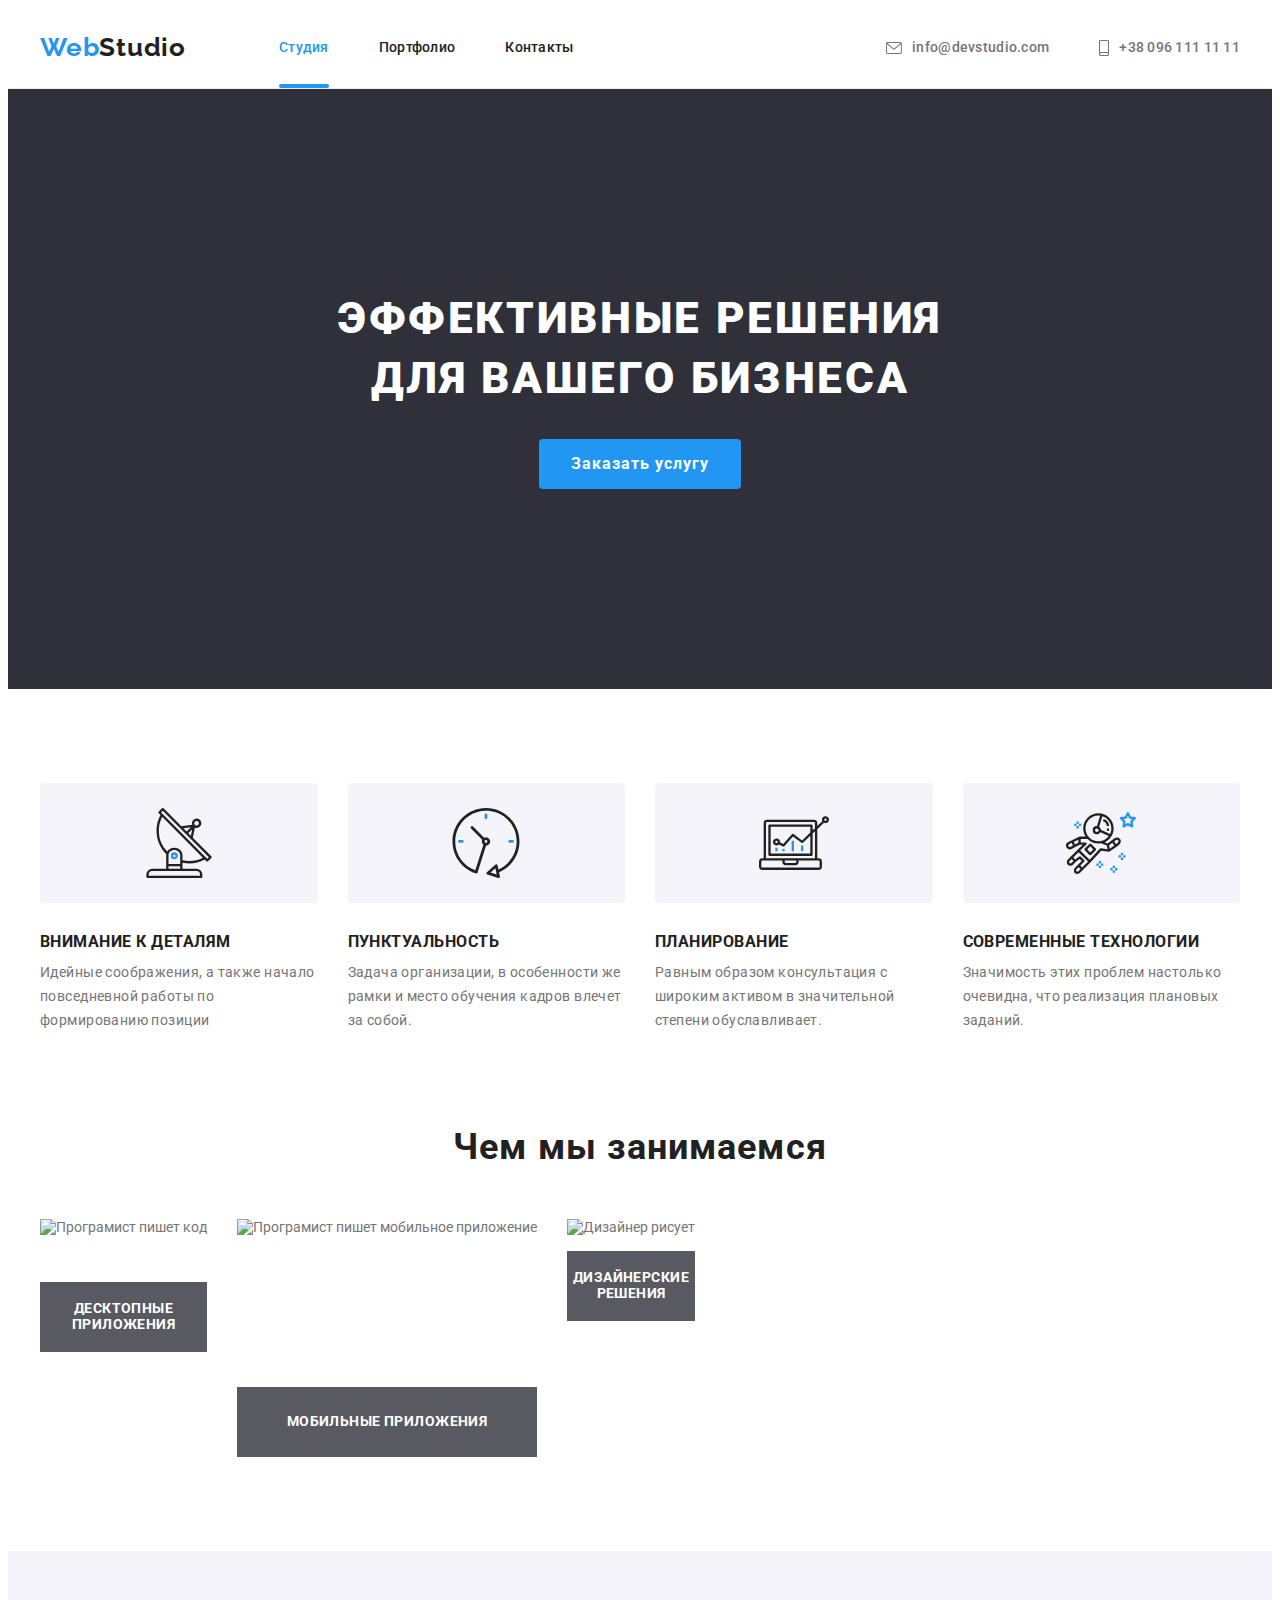
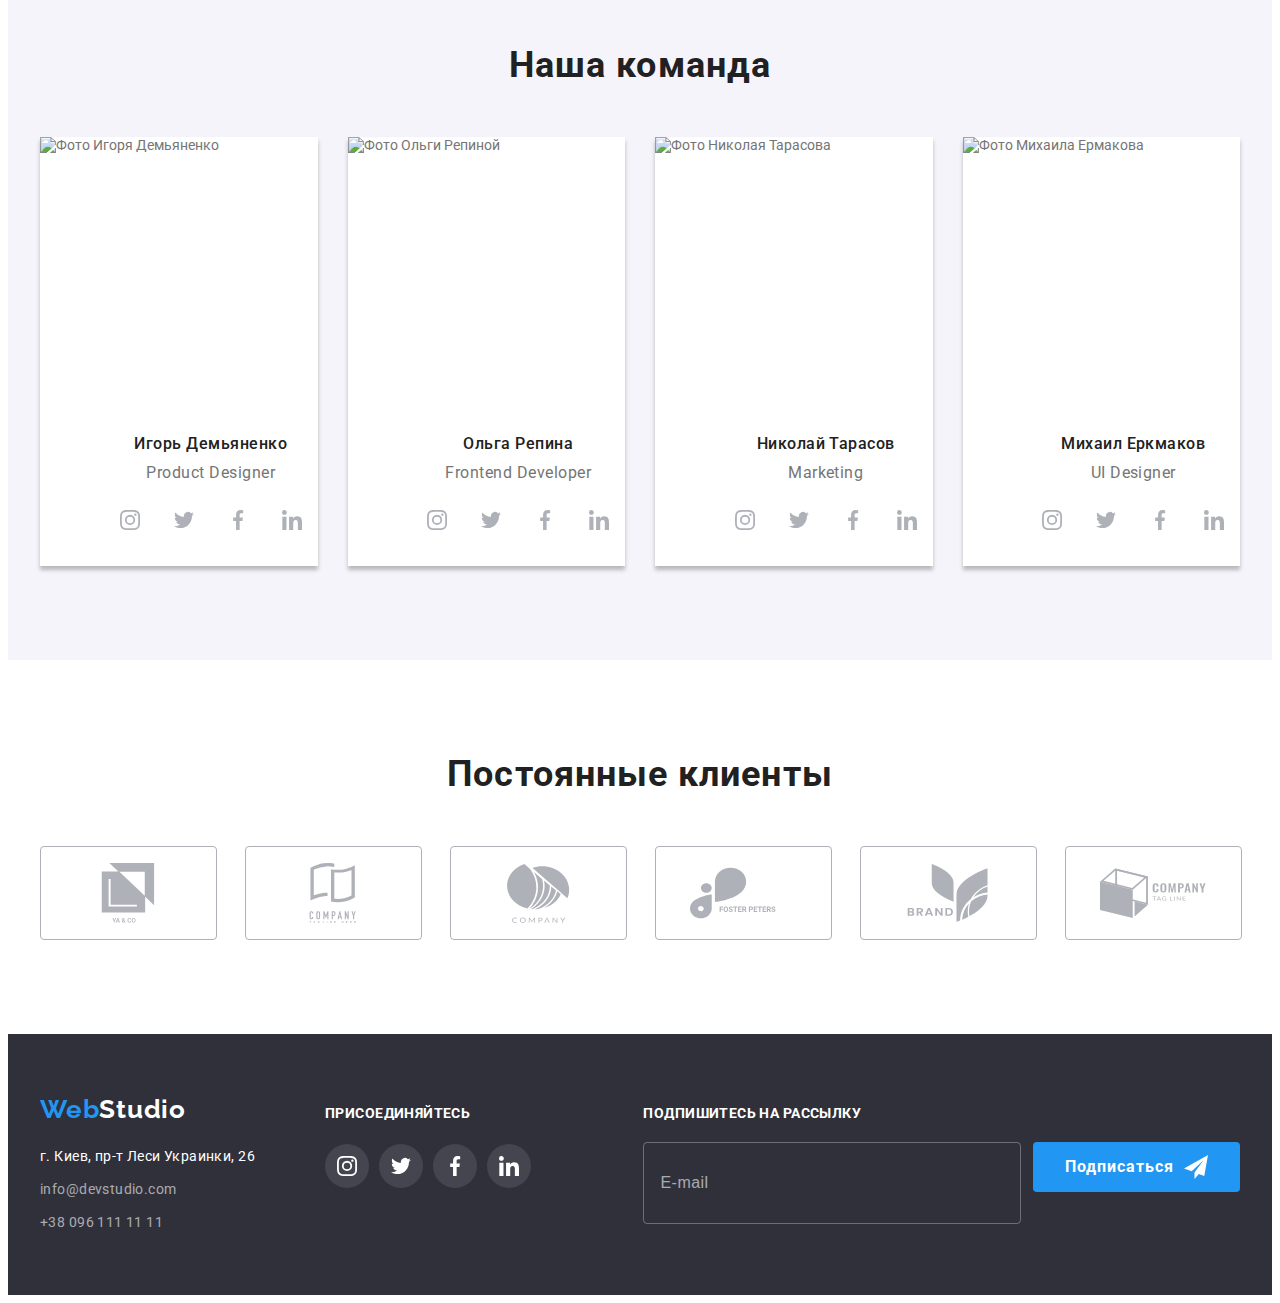
==== commit bf2d2503: "Виправлення v.1" ====
--- a/index.html
+++ b/index.html
@@ -31,14 +31,14 @@
 
         <ul class="contact list">
             <li class="contact__item">              
-                <a href="mailto:info@devstudio.com" class="contact__link link">
+                <a href="mailto:info@devstudio.com" class="contact__link contact__mail link">
                     <svg class="contact__icon" width="16px" height="12px">
                         <use href="./images/icons.svg#icon-mail"></use>
                     </svg>
                     info@devstudio.com</a>
             </li>
             <li class="contact__item">
-                <a href="callto:+380961111111" class="contact__link link">
+                <a href="callto:+380961111111" class="contact__link contact__tel link">
                     <svg class="contact__icon" width="10px" height="16px">
                         <use href="./images/icons.svg#icon-phone"></use>
                     </svg>
@@ -459,55 +459,57 @@
     </main>
     <footer class="footer">
         <div class="footer-container container">
-        <div class="address-container">
-            <a lang="en" href="./index.html" class="logo bottom link ">Web<span class="logo-bottom">Studio</span></a>
-        <address class="address">
-            <ul class="address__list list">
-                <li class="address__item">
-                    <p class="address__text">г. Киев, пр-т Леси Украинки, 26</p>
-                </li>
-                <li class="address__item">
-                    <a href="mailto:info@devstudio.com" class="address__link link">info@devstudio.com</a>
-                </li>
-                <li class="address__item">
-                    <a href="callto:+380961111111" class="address__link link">+38 096 111 11 11</a>
-                </li>
-            </ul> 
-        </address>
-        </div>
-        <div class="soc">
-        <strong class="soc__title">Присоединяйтесь</strong>
-        <ul class="soc__list list">
-            <li class="soc__item">
-                <a href="" class="soc__link link">
-                    <svg class="soc__icon" width="20px" height="20px">
-                        <use href="./images/icons.svg#icon-instagram"></use>
-                    </svg>
-                </a>
-            </li>
-            <li class="soc__item">
-                <a href="" class="soc__link link">
-                    <svg class="soc__icon" width="20px" height="20px">
-                        <use href="./images/icons.svg#icon-twitter"></use>
-                    </svg>
-                </a>
-            </li>
-            <li class="soc__item">
-                <a href="" class="soc__link link">
-                    <svg class="soc__icon" width="20px" height="20px">
-                        <use href="./images/icons.svg#icon-facebook"></use>
-                    </svg>
-                </a>
-            </li>
-            <li class="soc__item">
-                <a href="" class="soc__link link">
-                    <svg class="soc__icon" width="20px" height="20px">
-                        <use href="./images/icons.svg#icon-linkedin"></use>
-                    </svg>
-                </a>
-            </li>
-        </ul>
-        </div>
+            <div class="footer-tab">
+                <div class="address-container">
+                    <a lang="en" href="./index.html" class="logo bottom link ">Web<span class="logo-bottom">Studio</span></a>
+                    <address class="address">
+                        <ul class="address__list list">
+                            <li class="address__item">
+                                <p class="address__text">г. Киев, пр-т Леси Украинки, 26</p>
+                            </li>
+                            <li class="address__item">
+                                <a href="mailto:info@devstudio.com" class="address__link link">info@devstudio.com</a>
+                            </li>
+                            <li class="address__item">
+                                <a href="callto:+380961111111" class="address__link link">+38 096 111 11 11</a>
+                            </li>
+                        </ul>
+                    </address>
+                </div>
+                <div class="soc">
+                    <strong class="soc__title">Присоединяйтесь</strong>
+                    <ul class="soc__list list">
+                        <li class="soc__item">
+                            <a href="" class="soc__link link">
+                                <svg class="soc__icon" width="20px" height="20px">
+                                    <use href="./images/icons.svg#icon-instagram"></use>
+                                </svg>
+                            </a>
+                        </li>
+                        <li class="soc__item">
+                            <a href="" class="soc__link link">
+                                <svg class="soc__icon" width="20px" height="20px">
+                                    <use href="./images/icons.svg#icon-twitter"></use>
+                                </svg>
+                            </a>
+                        </li>
+                        <li class="soc__item">
+                            <a href="" class="soc__link link">
+                                <svg class="soc__icon" width="20px" height="20px">
+                                    <use href="./images/icons.svg#icon-facebook"></use>
+                                </svg>
+                            </a>
+                        </li>
+                        <li class="soc__item">
+                            <a href="" class="soc__link link">
+                                <svg class="soc__icon" width="20px" height="20px">
+                                    <use href="./images/icons.svg#icon-linkedin"></use>
+                                </svg>
+                            </a>
+                        </li>
+                    </ul>
+                </div>
+            </div>     
         <div class="connect">
             <strong class="connect__title">Подпишитесь на рассылку</strong>
                  <form class="connect__form">
@@ -568,7 +570,7 @@
                 <svg class="check-icon" width="16px" height="15px">
                     <use href="./images/icons.svg#icon-check"></use>
                 </svg>
-            </span> Соглашаюсь с рассылкой и принимаю &nbsp;<a href="" class="check-link">Условия договора</a></label>
+            </span> Соглашаюсь с рассылкой и принимаю&nbsp;<a href="" class="check-link">Условия договора</a></label>
             <button type="submit" class="modal-submit btn">Отправить</button>
         </div>     
      </div>
--- a/css/main.min.css
+++ b/css/main.min.css
@@ -1 +1 @@
-:root{--primary-text-color: #757575;--title-text-color: #212121;--main-white-color: #fff;--accent-color: #2196F3;--background-color: #2F303A;--secondary-background-color: #F5F4FA;--logo-color: #AFB1B8}body{background-color:var(--main-white-color);color:var(--primary-text-color);font-family:Roboto,sans-serif;font-size:14px}.list{list-style:none;padding:0;margin:0}.link{text-decoration:none}.btn{cursor:pointer;display:inline-block}img{display:block;width:100%;max-width:100%;height:auto}.visually-hidden{position:absolute;white-space:nowrap;width:1px;height:1px;overflow:hidden;border:0;padding:0;clip:rect(0 0 0 0);clip-path:inset(50%);margin:-1px}.section{padding-top:60px;padding-bottom:60px}@media screen and (min-width: 1200px){.section{padding-top:94px;padding-bottom:94px}}.container{margin-left:auto;margin-right:auto;padding-left:15px;padding-right:15px}@media screen and (min-width: 480px){.container{max-width:480px}}@media screen and (min-width: 768px){.container{max-width:768px}}@media screen and (min-width: 1200px){.container{max-width:1200px}}.title{margin-top:0;margin-bottom:30px;color:var(--title-text-color);font-weight:700;font-size:28px;line-height:1.17;text-align:center;letter-spacing:.03em}@media screen and (min-width: 1200px){.title{margin-bottom:50px;font-size:36px;line-height:1.16}}.header-page{border-bottom:1px solid #ececec}.main-nav{display:flex;justify-content:space-around;align-items:center}.logo{display:flex;margin-right:auto;padding-top:24px;padding-bottom:25px;color:var(--accent-color);font-family:Raleway,sans-serif;font-weight:700;font-size:26px;line-height:1.19;letter-spacing:.03em}.nav__logo{color:var(--title-text-color)}.nav{display:flex}.menu{display:none}@media screen and (min-width: 768px){.menu{display:flex;margin-left:93px}}.menu__item:not(:last-child){margin-right:50px}.menu__link{display:block;padding-top:32px;padding-bottom:32px;color:var(--title-text-color);font-weight:500;line-height:1.14;letter-spacing:.02em;transition:color 250ms cubic-bezier(0.4, 0, 0.2, 1)}.menu__link:hover,.menu__link:focus{color:var(--accent-color)}.menu__link--current{position:relative;color:var(--accent-color)}.menu__link--current::after{content:"";display:block;position:absolute;bottom:0;left:0;width:100%;height:4px;border-radius:2px;background-color:var(--accent-color)}.contact{display:none}@media screen and (min-width: 768px){.contact{display:flex;flex-direction:column;align-items:flex-start;margin-left:auto}}@media screen and (min-width: 1200px){.contact{flex-direction:row}}.contact__item:not(:last-child){margin-bottom:10px}@media screen and (min-width: 1200px){.contact__item:not(:last-child){margin-bottom:0;margin-right:50px}}.contact__link{display:flex;align-items:center;justify-content:center;color:var(--primary-text-color);font-weight:500;font-size:12px;line-height:1.16;letter-spacing:.02em;transition:color 250ms cubic-bezier(0.4, 0, 0.2, 1)}.contact__link:hover,.contact__link:focus{color:var(--accent-color)}@media screen and (min-width: 1200px){.contact__link{font-size:14px;line-height:1.14;padding-top:32px;padding-bottom:32px}}.contact__icon{fill:currentColor;margin-right:10px;height:14px}@media screen and (min-width: 1200px){.contact__icon{height:16px}}.menu-open-btn{display:block;margin-left:auto;top:10px;right:15px;border:none;background-color:rgba(0,0,0,0);fill:var(--title-text-color);transition:fill 250ms cubic-bezier(0.4, 0, 0.2, 1)}.menu-open-btn:hover,.menu-open-btn:focus{fill:var(--accent-color)}@media screen and (min-width: 768px){.menu-open-btn{display:none}}.mob-menu{position:fixed;width:100vw;height:100vh;background-color:#fff;top:0;left:0;padding-top:48px;padding-bottom:48px;padding-left:40px;z-index:2}@media screen and (min-width: 768px){.mob-menu{display:none}}.mob-menu.is-hidden{opacity:0;visibility:hidden;pointer-events:none}.mob-container{display:flex;flex-direction:column;justify-content:space-between;height:100%;overflow:auto}.menu-close-btn{display:block;position:absolute;top:10px;right:15px;border:none;background-color:rgba(0,0,0,0);fill:var(--title-text-color);transition:fill 250ms cubic-bezier(0.4, 0, 0.2, 1)}.menu-close-btn:hover,.menu-close-btn:focus{fill:var(--accent-color)}.mob-menu__item{margin-bottom:32px}.mob-menu__item:last-child{margin-bottom:0}.mob-menu__link{color:var(--title-text-color);margin-bottom:32px;font-weight:500;font-size:40px;line-height:1.17px;letter-spacing:.02em;transition:color 250ms cubic-bezier(0.4, 0, 0.2, 1)}.mob-menu__link:hover,.mob-menu__link:focus{color:var(--accent-color)}.mob-menu__link--current{color:var(--accent-color)}.mob-tel__link{display:block;margin-bottom:32px;font-weight:500;font-size:34px;line-height:1.17;letter-spacing:.02em;color:var(--accent-color)}.mob-mail__link{display:block;color:var(--primary-text-color);margin-bottom:64px;font-weight:500;font-size:24px;line-height:1.16;letter-spacing:.02em}.mob-soc__list{display:flex}.mob-soc__item:not(:last-child){margin-right:10px;padding-right:10px;border-right:1px solid rgba(33,33,33,.2)}.mob-soc__link{font-weight:500;font-size:18px;line-height:1.22;letter-spacing:.02em;color:var(--accent-color)}.hero{background-color:var(--background-color);text-align:center;padding-top:118px;padding-bottom:118px;margin-left:auto;margin-right:auto;background-image:linear-gradient(to right, rgba(47, 48, 58, 0.4), rgba(47, 48, 58, 0.4)),url(../../images/hero-img-mob.jpg);max-width:100%;max-width:480px;background-repeat:no-repeat;background-position:center;background-size:cover}@media(min-device-pixel-ratio: 2),(-webkit-min-device-pixel-ratio: 2),(min-resolution: 192dpi),(min-resolution: 2dppx){.hero{background-image:linear-gradient(to right, rgba(47, 48, 58, 0.4), rgba(47, 48, 58, 0.4)),url(../../images/hero-img-mob-2x.jpg)}}@media screen and (min-width: 768px){.hero{max-width:768px;background-image:linear-gradient(to right, rgba(47, 48, 58, 0.4), rgba(47, 48, 58, 0.4)),url(../../images/hero-img-tab.jpg)}}@media screen and (min-width: 768px)and (min-device-pixel-ratio: 2),screen and (min-width: 768px)and (-webkit-min-device-pixel-ratio: 2),screen and (min-width: 768px)and (min-resolution: 192dpi),screen and (min-width: 768px)and (min-resolution: 2dppx){.hero{background-image:linear-gradient(to right, rgba(47, 48, 58, 0.4), rgba(47, 48, 58, 0.4)),url(../../images/hero-img-tab-2x.jpg)}}@media screen and (min-width: 1200px){.hero{max-width:1600px;padding-top:200px;padding-bottom:200px;background-image:linear-gradient(to right, rgba(47, 48, 58, 0.4), rgba(47, 48, 58, 0.4)),url(../../images/hero-img.jpg)}}@media screen and (min-width: 1200px)and (min-device-pixel-ratio: 2),screen and (min-width: 1200px)and (-webkit-min-device-pixel-ratio: 2),screen and (min-width: 1200px)and (min-resolution: 192dpi),screen and (min-width: 1200px)and (min-resolution: 2dppx){.hero{background-image:linear-gradient(to right, rgba(47, 48, 58, 0.4), rgba(47, 48, 58, 0.4)),url(../../images/hero-img-2x.jpg)}}.hero__title{width:360px;margin-left:auto;margin-right:auto;margin-top:0;margin-bottom:30px;color:var(--main-white-color);font-weight:900;font-size:26px;line-height:1.62;letter-spacing:.06em;text-transform:uppercase}@media screen and (min-width: 1200px){.hero__title{width:696px;font-size:44px;line-height:1.36}}.hero__btn{min-width:200px;padding:10px 32px;border:0px solid rgba(0,0,0,0);border-radius:4px;background-color:var(--accent-color);color:var(--main-white-color);font-family:inherit;font-weight:700;font-size:16px;line-height:1.88;text-align:center;letter-spacing:.06em}.features__list{display:flex;flex-wrap:wrap;gap:30px}.features__item{width:100%}@media screen and (min-width: 768px){.features__item{width:calc((100% - 30px)/2)}}@media screen and (min-width: 1200px){.features__item{width:calc((100% - 90px)/4)}}.features__thumb{display:flex;justify-content:center;align-items:center;width:100%;height:120px;margin-bottom:30px;background-color:var(--secondary-background-color);border-radius:4px}.features__name{text-align:center;margin-top:0;margin-bottom:10px;color:var(--title-text-color);font-weight:700;line-height:1.14;letter-spacing:.03em;text-transform:uppercase}@media screen and (min-width: 768px){.features__name{text-align:start}}.features__text{margin-top:0;margin-bottom:0;line-height:1.71;letter-spacing:.03em}.skills.section{display:none}@media screen and (min-width: 1200px){.skills.section{display:block;padding-top:0}}.skills .container{padding-top:0}.skill__list{display:flex}.skill__item+.skill__item{margin-left:30px}.skill__thumb{position:relative}.skill__overlay{display:flex;justify-content:center;align-items:center;position:absolute;width:100%;height:70px;bottom:0;left:0;background-color:rgba(47,48,58,.8)}.skill__description{margin:0;font-weight:700;line-height:1.14;letter-spacing:.03em;text-transform:uppercase;text-align:center;color:var(--main-white-color)}.team{background-color:var(--secondary-background-color)}.teammate{display:flex;flex-wrap:wrap;gap:30px}.teammate__item{width:100%;background-color:var(--main-white-color);box-shadow:0px 4px 4px rgba(0,0,0,.25)}@media screen and (min-width: 768px){.teammate__item{width:calc((100% - 30px)/2)}}@media screen and (min-width: 1200px){.teammate__item{width:calc((100% - 90px)/4)}}.teammate__card{margin-bottom:0}.teammate__item .container{width:100%;padding-top:30px;padding-bottom:24px;padding-left:32px;padding-right:32px}.teammate__name{margin-top:0;margin-bottom:10px;color:var(--title-text-color);font-weight:500;font-size:16px;line-height:1.19;text-align:center;letter-spacing:.03em}.teammate__text{margin-top:0;margin-bottom:16px;font-size:16px;line-height:1.19;text-align:center;letter-spacing:.03em}.teammate-soc{display:flex;justify-content:center;gap:10px}.teammate-soc__item{width:44px;height:44px}.teammate-soc__link{display:flex;align-items:center;justify-content:center;width:100%;height:100%;border-radius:50%;transition:background-color 250ms cubic-bezier(0.4, 0, 0.2, 1)}.teammate-soc__link:hover,.teammate-soc__link:focus{background-color:var(--accent-color)}.teammate-soc__link .teammate-soc__icon{fill:var(--logo-color);transition:fill 250ms cubic-bezier(0.4, 0, 0.2, 1)}.teammate-soc__link:hover .teammate-soc__icon,.teammate-soc__link:focus .teammate-soc__icon{fill:var(--main-white-color)}.partners__list{display:flex;flex-wrap:wrap;gap:30px}.partners__item{width:100%;display:block;width:calc((100% - 30px)/2)}@media screen and (min-width: 768px){.partners__item{width:calc((100% - 60px)/3)}}@media screen and (min-width: 1200px){.partners__item{width:calc((100% - 150px)/6)}}.partners__link{display:flex;justify-content:center;align-items:center;width:100%;height:92px;border:1px solid var(--logo-color);border-radius:4px}.partners__icon{fill:var(--logo-color);transition:fill 250ms cubic-bezier(0.4, 0, 0.2, 1)}.partners__link:hover .partners__icon,.partners__link:focus .partners__icon{fill:var(--accent-color)}.footer{background-color:var(--background-color);padding:60px 15px;justify-content:flex-start;align-items:baseline}.footer-container{padding-top:0;padding-bottom:0;align-items:baseline;width:100%;text-align:center;align-items:baseline}@media screen and (min-width: 768px){.footer-container{display:flex;flex-wrap:wrap;justify-content:space-around}}@media screen and (min-width: 1200px){.footer-container{text-align:start}}.logo.bottom{padding-top:0;padding-bottom:0;margin-bottom:20px;justify-content:center}@media screen and (min-width: 1200px){.logo.bottom{justify-content:flex-start}}.logo-bottom{color:var(--main-white-color)}.address-container{margin-bottom:60px}.address{font-style:normal;margin-left:auto;margin-right:auto}.address__text{margin-top:0;margin-bottom:9px;color:var(--main-white-color);line-height:1.71;letter-spacing:.03em}.address__item:not(:last-child){margin-bottom:9px}.address__link{color:rgba(255,255,255,.6);line-height:1.71;letter-spacing:.03em;transition:color 250ms cubic-bezier(0.4, 0, 0.2, 1)}.address__link:hover,.address__link:focus{color:var(--accent-color)}.soc{margin-bottom:60px}@media screen and (min-width: 1200px){.soc{margin-bottom:0;margin-left:70px}}.soc__list{display:flex;justify-content:center}.soc__title{display:block;margin-bottom:20px;font-weight:700;line-height:1.42;letter-spacing:.03em;text-transform:uppercase;color:var(--main-white-color)}.soc__item{width:44px;height:44px;border-radius:50%;margin-right:10px;background-color:rgba(255,255,255,.1)}.soc__item:last-child{margin-right:0}.soc__icon{fill:var(--main-white-color);margin:0}.soc__link{display:flex;align-items:center;justify-content:center;width:100%;height:100%;border-radius:50%;transition:background-color 250ms cubic-bezier(0.4, 0, 0.2, 1)}.soc__link:hover,.soc__link:focus{background-color:var(--accent-color)}.connect{margin-left:auto}@media screen and (min-width: 768px)and (max-width: 1199px){.connect{margin-right:auto}}.connect__title{display:block;margin-bottom:20px;font-weight:700;font-size:14px;line-height:1.14;letter-spacing:.03em;text-transform:uppercase;color:var(--main-white-color)}.connect__form{width:100%}@media screen and (min-width: 1200px){.connect__form{display:flex}}.connect__input{display:block;height:50px;width:100%;max-width:450px;margin-right:0;margin-bottom:20px;background-color:rgba(0,0,0,0);border:1px solid rgba(255,255,255,.3);border-radius:4px;padding-top:15px;padding-bottom:15px;padding-left:16px;color:var(--main-white-color)}.connect__input::placeholder{font-size:16px;line-height:1.25;letter-spacing:.03em;color:rgba(255,255,255,.6)}@media screen and (min-width: 768px){.connect__input{width:450px}}@media screen and (min-width: 1200px){.connect__input{width:358px;margin-right:12px}}.connect__btn{margin-left:auto;margin-right:auto;display:flex;align-items:center;min-width:200px;height:50px;padding:10px 32px;border:0px solid rgba(0,0,0,0);border-radius:4px;background-color:var(--accent-color);color:var(--main-white-color);font-family:inherit;font-weight:700;font-size:16px;line-height:1.88;text-align:center;letter-spacing:.06em;transition:box-shadow 250ms cubic-bezier(0.4, 0, 0.2, 1)}.connect__btn:hover,.connect__btn:focus{box-shadow:0px 4px 4px rgba(0,0,0,.15)}.connect__icon{margin-left:10px;fill:var(--main-white-color)}.backdrop{position:fixed;top:0;left:0;width:100%;height:100%;padding:93px 15px;background-color:rgba(0,0,0,.2);opacity:1;overflow-y:scroll;transition:opacity 250ms cubic-bezier(0.4, 0, 0.2, 1),visibility 250ms cubic-bezier(0.4, 0, 0.2, 1)}.backdrop.is-hidden{opacity:0;visibility:hidden;pointer-events:none}.backdrop.is-hidden .modal{transform:translate(-50%, -50%) scale(0)}.modal{position:relative;padding:40px;background-color:var(--main-white-color);box-shadow:0px 1px 3px rgba(0,0,0,.12),0px 1px 1px rgba(0,0,0,.14),0px 2px 1px rgba(0,0,0,.2);border-radius:4px;transition:transform 250ms cubic-bezier(0.4, 0, 0.2, 1),scale 250ms cubic-bezier(0.4, 0, 0.2, 1)}@media screen and (min-width: 768px){.modal{position:absolute;top:50%;left:50%;transform:translate(-50%, -50%) scale(1);width:450px;height:609px}}@media screen and (min-width: 1200px){.modal{width:528px;height:581px}}.close-btn{position:absolute;top:8px;right:8px;width:30px;height:30px;display:flex;align-items:center;border-radius:50%;border:1px solid rgba(0,0,0,.1);background-color:var(--main-white-color)}.close-icon{transition:fill 250ms cubic-bezier(0.4, 0, 0.2, 1)}.close-btn:hover .close-icon,.close-btn:focus .close-icon{fill:var(--accent-color)}.modal-title{margin-top:0;margin-bottom:12px;font-weight:700;font-size:20px;line-height:1.15;text-align:center;letter-spacing:.03em;color:var(--title-text-color)}.modal-field{width:100%;margin-bottom:10px}.modal-field.comment{margin-bottom:20px}.checkbox-field{margin-bottom:30px}.modal-lable{display:block;margin-bottom:4px;font-size:12px;line-height:1.16;letter-spacing:.01em}.input-wrap{position:relative}.modal-icon{display:block;position:absolute;top:50%;left:12px;transform:translateY(-50%);transition:fill 250ms cubic-bezier(0.4, 0, 0.2, 1)}.modal-input:focus+.modal-icon{fill:var(--accent-color)}.modal-input{display:block;width:100%;height:40px;border:1px solid rgba(33,33,33,.2);border-radius:4px;background-color:rgba(0,0,0,0);outline:rgba(0,0,0,0);padding-top:12px;padding-bottom:12px;padding-left:42px;cursor:pointer;transition:border-color 250ms cubic-bezier(0.4, 0, 0.2, 1)}.modal-input:focus{border-color:var(--accent-color)}.modal-comment{display:block;width:100%;height:120px;resize:none;border:1px solid rgba(33,33,33,.2);border-radius:4px;background-color:rgba(0,0,0,0);padding:12px 16px;outline:rgba(0,0,0,0)}.modal-comment:focus{border-color:var(--accent-color)}.modal-comment::placeholder{line-height:1.16;color:rgba(117,117,117,.5)}.modal-submit{display:block;margin-left:auto;margin-right:auto;min-width:200px;padding:10px 32px;border:0px solid rgba(0,0,0,0);border-radius:4px;background-color:var(--accent-color);color:var(--main-white-color);font-family:inherit;font-weight:700;font-size:16px;line-height:1.88;text-align:center;letter-spacing:.06em;transition:box-shadow 250ms cubic-bezier(0.4, 0, 0.2, 1)}.modal-submit:hover{box-shadow:0px 4px 4px rgba(0,0,0,.15)}.check-text{display:flex;align-items:center;justify-content:center;margin-bottom:30px;font-size:12px;line-height:1.16;letter-spacing:.03em}@media screen and (min-width: 1200px){.check-text{font-size:14px;line-height:1.71}}.check-border{display:flex;text-align:center;justify-content:center;width:16px;height:15px;border:2px solid var(--title-text-color);border-radius:2px;margin-right:9px;transition:border-color 250ms cubic-bezier(0.4, 0, 0.2, 1)}.check-text:hover .check-border,.check-text:focus .check-border{border-color:var(--accent-color)}.privacy-check:checked+.check-text .check-border{background-color:#2196f3;border:none}.privacy-check:focus+.check-text .check-border{border-color:var(--accent-color)}.check-icon{fill:rgba(0,0,0,0)}.privacy-check:checked+.check-text .check-icon{fill:var(--main-white-color)}.check-link{color:var(--accent-color);font-size:12px;line-height:1.16}@media screen and (min-width: 1200px){.check-link{font-size:14px;line-height:1.71}}.filter{display:flex;flex-wrap:wrap;gap:8px;margin-bottom:40px}@media screen and (min-width: 768px){.filter{justify-content:center;margin-bottom:30px}}@media screen and (min-width: 1200px){.filter{margin-bottom:50px}}.filter__btn{display:block;min-width:73px;width:calc(100% - 16px)/3;padding:6px 22px;border:0px solid rgba(0,0,0,0);border-radius:4px;color:var(--title-text-color);font-family:inherit;font-weight:500;font-size:16px;line-height:1.62;text-align:center;letter-spacing:.03em;transition:background-color 250ms cubic-bezier(0.4, 0, 0.2, 1),color 250ms cubic-bezier(0.4, 0, 0.2, 1),box-shadow 250ms cubic-bezier(0.4, 0, 0.2, 1)}.filter__btn:hover,.filter__btn:focus{background-color:var(--accent-color);color:var(--main-white-color);box-shadow:0px 4px 4px rgba(0,0,0,.25)}.filter__btn--current{background-color:var(--accent-color);color:var(--main-white-color);box-shadow:0px 4px 4px rgba(0,0,0,.25)}.project{display:flex;flex-wrap:wrap;gap:30px}.project__item{width:100%}@media screen and (min-width: 768px){.project__item{width:calc((100% - 30px)/2)}}@media screen and (min-width: 1200px){.project__item{width:calc((100% - 60px)/3)}}.project__item .container{max-width:370px;padding:20px 24px;border-left:1px solid #eee;border-bottom:1px solid #eee;border-right:1px solid #eee}.project__thumb{position:relative;overflow:hidden}.project__overlay{position:absolute;bottom:0;left:0;width:100%;height:100%;background-color:rgba(33,150,243,.9);transform:translateY(101%);transition:transform 250ms cubic-bezier(0.4, 0, 0.2, 1)}.project__link:hover .project__overlay,.project__link:focus .project__overlay{transform:translateY(0)}.project__description{margin:0;padding:63px 24px;color:var(--main-white-color);font-size:18px;line-height:1.56;letter-spacing:.03em}.project__link{display:block;box-shadow:none;transition:box-shadow 250ms cubic-bezier(0.4, 0, 0.2, 1)}.project__link:hover,.project__link:focus{box-shadow:0px 1px 1px rgba(0,0,0,.12),0px 4px 4px rgba(0,0,0,.06),1px 4px 6px rgba(0,0,0,.16)}.project__title{margin-top:0;margin-bottom:4px;color:var(--title-text-color);font-weight:700;font-size:18px;line-height:2;letter-spacing:.06em}.project__text{color:var(--primary-text-color);margin:0;font-size:16px;line-height:1.88;letter-spacing:.03em}/*# sourceMappingURL=main.min.css.map */+:root{--primary-text-color: #757575;--title-text-color: #212121;--main-white-color: #fff;--accent-color: #2196F3;--background-color: #2F303A;--secondary-background-color: #F5F4FA;--logo-color: #AFB1B8}body{background-color:var(--main-white-color);color:var(--primary-text-color);font-family:Roboto,sans-serif;font-size:14px}.list{list-style:none;padding:0;margin:0}.link{text-decoration:none}.btn{cursor:pointer;display:inline-block}img{display:block;width:100%;max-width:100%;height:auto}.visually-hidden{position:absolute;white-space:nowrap;width:1px;height:1px;overflow:hidden;border:0;padding:0;clip:rect(0 0 0 0);clip-path:inset(50%);margin:-1px}.section{padding-top:60px;padding-bottom:60px}@media screen and (min-width: 1200px){.section{padding-top:94px;padding-bottom:94px}}.container{margin-left:auto;margin-right:auto;padding-left:15px;padding-right:15px}@media screen and (min-width: 480px){.container{max-width:480px}}@media screen and (min-width: 768px){.container{max-width:768px}}@media screen and (min-width: 1200px){.container{max-width:1200px}}.title{margin-top:0;margin-bottom:30px;color:var(--title-text-color);font-weight:700;font-size:28px;line-height:1.17;text-align:center;letter-spacing:.03em}@media screen and (min-width: 1200px){.title{margin-bottom:50px;font-size:36px;line-height:1.16}}.header-page{border-bottom:1px solid #ececec}.main-nav{display:flex;justify-content:space-around;align-items:center}.logo{display:flex;margin-right:auto;padding-top:24px;padding-bottom:25px;color:var(--accent-color);font-family:Raleway,sans-serif;font-weight:700;font-size:26px;line-height:1.19;letter-spacing:.03em}.nav__logo{color:var(--title-text-color)}.nav{display:flex}.menu{display:none}@media screen and (min-width: 768px){.menu{display:flex;margin-left:93px}}.menu__item:not(:last-child){margin-right:50px}.menu__link{display:block;padding-top:32px;padding-bottom:32px;color:var(--title-text-color);font-weight:500;line-height:1.14;letter-spacing:.02em;transition:color 250ms cubic-bezier(0.4, 0, 0.2, 1)}.menu__link:hover,.menu__link:focus{color:var(--accent-color)}.menu__link--current{position:relative;color:var(--accent-color)}.menu__link--current::after{content:"";display:block;position:absolute;bottom:0;left:0;width:100%;height:4px;border-radius:2px;background-color:var(--accent-color)}.contact{display:none}@media screen and (min-width: 768px){.contact{display:flex;flex-direction:column;align-items:flex-start;margin-left:auto}}@media screen and (min-width: 1200px){.contact{flex-direction:row}}.contact__item:not(:last-child){margin-bottom:10px}@media screen and (min-width: 1200px){.contact__item:not(:last-child){margin-bottom:0;margin-right:50px}}.contact__link{display:flex;align-items:center;justify-content:center;color:var(--primary-text-color);font-weight:500;font-size:12px;line-height:1.16;letter-spacing:.02em;transition:color 250ms cubic-bezier(0.4, 0, 0.2, 1)}.contact__link:hover,.contact__link:focus{color:var(--accent-color)}@media screen and (min-width: 1200px){.contact__link{font-size:14px;line-height:1.14;padding-top:32px;padding-bottom:32px}}@media screen and (min-width: 768px)and (max-width: 1199px){.contact__mail{padding-top:20px}}@media screen and (min-width: 768px)and (max-width: 1199px){.contact__tel{padding-bottom:20px}}.contact__icon{fill:currentColor;margin-right:10px;height:14px}@media screen and (min-width: 1200px){.contact__icon{height:16px}}.menu-open-btn{display:block;margin-left:auto;top:10px;right:15px;border:none;background-color:rgba(0,0,0,0);fill:var(--title-text-color);transition:fill 250ms cubic-bezier(0.4, 0, 0.2, 1)}.menu-open-btn:hover,.menu-open-btn:focus{fill:var(--accent-color)}@media screen and (min-width: 768px){.menu-open-btn{display:none}}.mob-menu{position:fixed;width:100vw;height:100vh;background-color:#fff;top:0;left:0;padding-top:48px;padding-bottom:48px;padding-left:40px;z-index:2;opacity:1;transition:opacity 250ms cubic-bezier(0.4, 0, 0.2, 1),visibility 250ms cubic-bezier(0.4, 0, 0.2, 1)}@media screen and (min-width: 768px){.mob-menu{display:none}}.mob-menu.is-hidden{opacity:0;visibility:hidden;pointer-events:none}.mob-container{display:flex;flex-direction:column;justify-content:space-between;height:100%;overflow:auto}.menu-close-btn{display:block;position:absolute;top:10px;right:15px;border:none;background-color:rgba(0,0,0,0);fill:var(--title-text-color);transition:fill 250ms cubic-bezier(0.4, 0, 0.2, 1)}.menu-close-btn:hover,.menu-close-btn:focus{fill:var(--accent-color)}.mob-menu__item{margin-bottom:32px}.mob-menu__item:last-child{margin-bottom:0}.mob-menu__link{display:inline-block;color:var(--title-text-color);font-weight:500;font-size:40px;line-height:1.17px;letter-spacing:.02em;transition:color 250ms cubic-bezier(0.4, 0, 0.2, 1)}.mob-menu__link:hover,.mob-menu__link:focus{color:var(--accent-color)}.mob-menu__link--current{color:var(--accent-color)}.mob-tel__link{display:block;margin-bottom:32px;font-weight:500;font-size:34px;line-height:1.17;letter-spacing:.02em;color:var(--accent-color)}.mob-mail__link{display:block;color:var(--primary-text-color);margin-bottom:64px;font-weight:500;font-size:24px;line-height:1.16;letter-spacing:.02em}.mob-soc__list{display:flex}.mob-soc__item:not(:last-child){margin-right:10px;padding-right:10px;border-right:1px solid rgba(33,33,33,.2)}.mob-soc__link{font-weight:500;font-size:18px;line-height:1.22;letter-spacing:.02em;color:var(--accent-color)}.hero{background-color:var(--background-color);text-align:center;padding-top:118px;padding-bottom:118px;margin-left:auto;margin-right:auto;background-image:linear-gradient(to right, rgba(47, 48, 58, 0.4), rgba(47, 48, 58, 0.4)),url(../images/hero-img-mob.jpg);max-width:100%;max-width:480px;background-repeat:no-repeat;background-position:center;background-size:cover}@media(min-device-pixel-ratio: 2),(-webkit-min-device-pixel-ratio: 2),(min-resolution: 192dpi),(min-resolution: 2dppx){.hero{background-image:linear-gradient(to right, rgba(47, 48, 58, 0.4), rgba(47, 48, 58, 0.4)),url(../images/hero-img-mob-2x.jpg)}}@media screen and (min-width: 768px){.hero{max-width:768px;background-image:linear-gradient(to right, rgba(47, 48, 58, 0.4), rgba(47, 48, 58, 0.4)),url(../images/hero-img-tab.jpg)}}@media screen and (min-width: 768px)and (min-device-pixel-ratio: 2),screen and (min-width: 768px)and (-webkit-min-device-pixel-ratio: 2),screen and (min-width: 768px)and (min-resolution: 192dpi),screen and (min-width: 768px)and (min-resolution: 2dppx){.hero{background-image:linear-gradient(to right, rgba(47, 48, 58, 0.4), rgba(47, 48, 58, 0.4)),url(../images/hero-img-tab-2x.jpg)}}@media screen and (min-width: 1200px){.hero{max-width:1600px;padding-top:200px;padding-bottom:200px;background-image:linear-gradient(to right, rgba(47, 48, 58, 0.4), rgba(47, 48, 58, 0.4)),url(../images/hero-img.jpg)}}@media screen and (min-width: 1200px)and (min-device-pixel-ratio: 2),screen and (min-width: 1200px)and (-webkit-min-device-pixel-ratio: 2),screen and (min-width: 1200px)and (min-resolution: 192dpi),screen and (min-width: 1200px)and (min-resolution: 2dppx){.hero{background-image:linear-gradient(to right, rgba(47, 48, 58, 0.4), rgba(47, 48, 58, 0.4)),url(../images/hero-img-2x.jpg)}}.hero__title{margin-left:auto;margin-right:auto;margin-top:0;margin-bottom:30px;color:var(--main-white-color);font-weight:900;font-size:26px;line-height:1.62;letter-spacing:.06em;text-transform:uppercase}@media screen and (min-width: 768px){.hero__title{width:360px}}@media screen and (min-width: 1200px){.hero__title{width:696px;font-size:44px;line-height:1.36}}.hero__btn{min-width:200px;padding:10px 32px;border:0px solid rgba(0,0,0,0);border-radius:4px;background-color:var(--accent-color);color:var(--main-white-color);font-family:inherit;font-weight:700;font-size:16px;line-height:1.88;text-align:center;letter-spacing:.06em}@media screen and (min-width: 768px){.features__list{margin:0;display:flex;flex-wrap:wrap;gap:30px}}.features__item{width:100%}@media screen and (max-width: 767px){.features__item{margin-bottom:30px}.features__item:last-child{margin-bottom:0}}@media screen and (min-width: 768px){.features__item{width:calc((100% - 30px)/2)}}@media screen and (min-width: 1200px){.features__item{width:calc((100% - 90px)/4)}}.features__thumb{display:flex;justify-content:center;align-items:center;width:100%;height:120px;margin-bottom:30px;background-color:var(--secondary-background-color);border-radius:4px}.features__name{text-align:center;margin-top:0;margin-bottom:10px;color:var(--title-text-color);font-weight:700;line-height:1.14;letter-spacing:.03em;text-transform:uppercase}@media screen and (min-width: 768px){.features__name{text-align:start}}.features__text{margin-top:0;margin-bottom:0;line-height:1.71;letter-spacing:.03em}.skills.section{display:none}@media screen and (min-width: 1200px){.skills.section{display:block;padding-top:0}}.skills .container{padding-top:0}.skill__list{display:flex}.skill__item+.skill__item{margin-left:30px}.skill__thumb{position:relative}.skill__overlay{display:flex;justify-content:center;align-items:center;position:absolute;width:100%;height:70px;bottom:0;left:0;background-color:rgba(47,48,58,.8)}.skill__description{margin:0;font-weight:700;line-height:1.14;letter-spacing:.03em;text-transform:uppercase;text-align:center;color:var(--main-white-color)}.team{background-color:var(--secondary-background-color)}@media screen and (min-width: 768px){.teammate{display:flex;flex-wrap:wrap;gap:30px}}.teammate__item{width:100%;background-color:var(--main-white-color);box-shadow:0px 4px 4px rgba(0,0,0,.25)}@media screen and (max-width: 767px){.teammate__item{margin-bottom:30px}.teammate__item:last-child{margin-bottom:0}}@media screen and (min-width: 768px){.teammate__item{width:calc((100% - 30px)/2)}}@media screen and (min-width: 1200px){.teammate__item{width:calc((100% - 90px)/4)}}.teammate__card{margin-bottom:0}.teammate__item .container{width:100%;padding-top:30px;padding-bottom:24px;padding-left:32px;padding-right:32px}.teammate__name{margin-top:0;margin-bottom:10px;color:var(--title-text-color);font-weight:500;font-size:16px;line-height:1.19;text-align:center;letter-spacing:.03em}.teammate__text{margin-top:0;margin-bottom:16px;font-size:16px;line-height:1.19;text-align:center;letter-spacing:.03em}.teammate-soc{display:flex;justify-content:center;gap:10px}.teammate-soc__item{width:44px;height:44px}.teammate-soc__link{display:flex;align-items:center;justify-content:center;width:100%;height:100%;border-radius:50%;transition:background-color 250ms cubic-bezier(0.4, 0, 0.2, 1)}.teammate-soc__link:hover,.teammate-soc__link:focus{background-color:var(--accent-color)}.teammate-soc__link .teammate-soc__icon{fill:var(--logo-color);transition:fill 250ms cubic-bezier(0.4, 0, 0.2, 1)}.teammate-soc__link:hover .teammate-soc__icon,.teammate-soc__link:focus .teammate-soc__icon{fill:var(--main-white-color)}.partners__list{display:flex;flex-wrap:wrap;gap:30px}.partners__item{width:100%;display:block;width:calc((100% - 30px)/2)}@media screen and (min-width: 768px){.partners__item{width:calc((100% - 60px)/3)}}@media screen and (min-width: 1200px){.partners__item{width:calc((100% - 150px)/6)}}.partners__link{display:flex;justify-content:center;align-items:center;width:100%;height:92px;border:1px solid var(--logo-color);border-radius:4px}.partners__icon{fill:var(--logo-color);transition:fill 250ms cubic-bezier(0.4, 0, 0.2, 1)}.partners__link:hover .partners__icon,.partners__link:focus .partners__icon{fill:var(--accent-color)}.footer{background-color:var(--background-color);padding-top:60px;padding-bottom:60px;justify-content:flex-start;align-items:baseline}.footer-container{padding-top:0;padding-bottom:0;align-items:baseline;width:100%;text-align:center;align-items:baseline}@media screen and (min-width: 1200px){.footer-container{display:flex;flex-wrap:wrap;justify-content:space-around;text-align:start}}@media screen and (min-width: 768px){.footer-tab{display:flex;flex-wrap:wrap;justify-content:space-around}}@media screen and (min-width: 1200px){.footer-tab{justify-content:center;align-items:baseline}}.logo.bottom{padding-top:0;padding-bottom:0;margin-bottom:20px;justify-content:center}@media screen and (min-width: 1200px){.logo.bottom{justify-content:flex-start}}.logo-bottom{color:var(--main-white-color)}.address-container{margin-bottom:60px}@media screen and (min-width: 1200px){.address-container{margin-bottom:0}}.address{font-style:normal;margin-left:auto;margin-right:auto}.address__text{margin-top:0;margin-bottom:9px;color:var(--main-white-color);line-height:1.71;letter-spacing:.03em}.address__item:not(:last-child){margin-bottom:9px}.address__link{color:rgba(255,255,255,.6);line-height:1.71;letter-spacing:.03em;transition:color 250ms cubic-bezier(0.4, 0, 0.2, 1)}.address__link:hover,.address__link:focus{color:var(--accent-color)}.soc{margin-bottom:60px}@media screen and (min-width: 1200px){.soc{margin-bottom:0;margin-left:70px}}.soc__list{display:flex;justify-content:center}.soc__title{display:block;margin-bottom:20px;font-weight:700;line-height:1.42;letter-spacing:.03em;text-transform:uppercase;color:var(--main-white-color)}.soc__item{width:44px;height:44px;border-radius:50%;margin-right:10px;background-color:rgba(255,255,255,.1)}.soc__item:last-child{margin-right:0}.soc__icon{fill:var(--main-white-color);margin:0}.soc__link{display:flex;align-items:center;justify-content:center;width:100%;height:100%;border-radius:50%;transition:background-color 250ms cubic-bezier(0.4, 0, 0.2, 1)}.soc__link:hover,.soc__link:focus{background-color:var(--accent-color)}@media screen and (min-width: 768px)and (max-width: 1199px){.connect{justify-content:center}}@media screen and (min-width: 1200px){.connect{margin-left:auto}}.connect__title{display:block;margin-bottom:20px;font-weight:700;font-size:14px;line-height:1.14;letter-spacing:.03em;text-transform:uppercase;color:var(--main-white-color)}.connect__form{width:100%}@media screen and (min-width: 1200px){.connect__form{display:flex;justify-content:center}}.connect__input{display:block;height:50px;width:100%;max-width:450px;margin-right:0;margin-bottom:20px;background-color:rgba(0,0,0,0);border:1px solid rgba(255,255,255,.3);border-radius:4px;padding-top:15px;padding-bottom:15px;padding-left:16px;color:var(--main-white-color)}.connect__input::placeholder{font-size:16px;line-height:1.25;letter-spacing:.03em;color:rgba(255,255,255,.6)}@media screen and (min-width: 768px){.connect__input{width:450px;margin-left:auto;margin-right:auto}}@media screen and (min-width: 1200px){.connect__input{width:358px;margin-right:12px;margin-bottom:0}}.connect__btn{margin-left:auto;margin-right:auto;display:flex;align-items:center;min-width:200px;height:50px;padding:10px 32px;border:0px solid rgba(0,0,0,0);border-radius:4px;background-color:var(--accent-color);color:var(--main-white-color);font-family:inherit;font-weight:700;font-size:16px;line-height:1.88;text-align:center;letter-spacing:.06em;transition:box-shadow 250ms cubic-bezier(0.4, 0, 0.2, 1)}.connect__btn:hover,.connect__btn:focus{box-shadow:0px 4px 4px rgba(0,0,0,.15)}.connect__icon{margin-left:10px;fill:var(--main-white-color)}.backdrop{position:fixed;top:0;left:0;width:100%;height:100%;padding:93px 15px;background-color:rgba(0,0,0,.2);opacity:1;overflow-y:scroll;transition:opacity 250ms cubic-bezier(0.4, 0, 0.2, 1),visibility 250ms cubic-bezier(0.4, 0, 0.2, 1)}.backdrop.is-hidden{opacity:0;visibility:hidden;pointer-events:none}.backdrop.is-hidden .modal{transform:translate(-50%, -50%) scale(0)}.modal{position:relative;padding:40px;background-color:var(--main-white-color);box-shadow:0px 1px 3px rgba(0,0,0,.12),0px 1px 1px rgba(0,0,0,.14),0px 2px 1px rgba(0,0,0,.2);border-radius:4px;transition:transform 250ms cubic-bezier(0.4, 0, 0.2, 1),scale 250ms cubic-bezier(0.4, 0, 0.2, 1)}@media screen and (min-width: 768px){.modal{position:absolute;top:50%;left:50%;transform:translate(-50%, -50%) scale(1);width:450px;height:609px}}@media screen and (min-width: 1200px){.modal{width:528px;height:581px}}.close-btn{position:absolute;top:8px;right:8px;width:30px;height:30px;display:flex;align-items:center;border-radius:50%;border:1px solid rgba(0,0,0,.1);background-color:var(--main-white-color)}.close-icon{transition:fill 250ms cubic-bezier(0.4, 0, 0.2, 1)}.close-btn:hover .close-icon,.close-btn:focus .close-icon{fill:var(--accent-color)}.modal-title{margin-top:0;margin-bottom:12px;font-weight:700;font-size:20px;line-height:1.15;text-align:center;letter-spacing:.03em;color:var(--title-text-color)}.modal-field{width:100%;margin-bottom:10px}.modal-field.comment{margin-bottom:20px}.checkbox-field{margin-bottom:30px}.modal-lable{display:block;margin-bottom:4px;font-size:12px;line-height:1.16;letter-spacing:.01em}.input-wrap{position:relative}.modal-icon{display:block;position:absolute;top:50%;left:12px;transform:translateY(-50%);transition:fill 250ms cubic-bezier(0.4, 0, 0.2, 1)}.modal-input:focus+.modal-icon{fill:var(--accent-color)}.modal-input{display:block;width:100%;height:40px;border:1px solid rgba(33,33,33,.2);border-radius:4px;background-color:rgba(0,0,0,0);outline:rgba(0,0,0,0);padding-top:12px;padding-bottom:12px;padding-left:42px;cursor:pointer;transition:border-color 250ms cubic-bezier(0.4, 0, 0.2, 1)}.modal-input:focus{border-color:var(--accent-color)}.modal-comment{display:block;width:100%;height:120px;resize:none;border:1px solid rgba(33,33,33,.2);border-radius:4px;background-color:rgba(0,0,0,0);padding:12px 16px;outline:rgba(0,0,0,0)}.modal-comment:focus{border-color:var(--accent-color)}.modal-comment::placeholder{line-height:1.16;color:rgba(117,117,117,.5)}.modal-submit{display:block;margin-left:auto;margin-right:auto;min-width:200px;padding:10px 32px;border:0px solid rgba(0,0,0,0);border-radius:4px;background-color:var(--accent-color);color:var(--main-white-color);font-family:inherit;font-weight:700;font-size:16px;line-height:1.88;text-align:center;letter-spacing:.06em;transition:box-shadow 250ms cubic-bezier(0.4, 0, 0.2, 1)}.modal-submit:hover{box-shadow:0px 4px 4px rgba(0,0,0,.15)}.check-text{display:inline-block;margin-bottom:30px;font-size:12px;line-height:1.16;letter-spacing:.03em}@media screen and (min-width: 1200px){.check-text{display:flex;align-items:center;justify-content:center;font-size:14px;line-height:1.71}}.check-border{width:16px;height:15px;border:2px solid var(--title-text-color);border-radius:2px;margin-right:9px;transition:border-color 250ms cubic-bezier(0.4, 0, 0.2, 1)}.check-text:hover .check-border,.check-text:focus .check-border{border-color:var(--accent-color)}.privacy-check:checked+.check-text .check-border{background-color:#2196f3;border:none}.privacy-check:focus+.check-text .check-border{border-color:var(--accent-color)}@media screen and (min-width: 1200px){.check-border{display:flex;text-align:center;justify-content:center}}.check-icon{fill:rgba(0,0,0,0)}.privacy-check:checked+.check-text .check-icon{fill:var(--main-white-color)}.check-link{color:var(--accent-color);font-size:12px;line-height:1.16;letter-spacing:.03em}@media screen and (min-width: 1200px){.check-link{font-size:14px;line-height:1.71}}.filter{display:flex;flex-wrap:wrap;gap:8px;margin-bottom:40px}@media screen and (min-width: 768px){.filter{justify-content:center;margin-bottom:30px}}@media screen and (min-width: 1200px){.filter{margin-bottom:50px}}.filter__btn{display:block;min-width:73px;width:calc(100% - 16px)/3;padding:6px 22px;border:0px solid rgba(0,0,0,0);border-radius:4px;color:var(--title-text-color);font-family:inherit;font-weight:500;font-size:16px;line-height:1.62;text-align:center;letter-spacing:.03em;transition:background-color 250ms cubic-bezier(0.4, 0, 0.2, 1),color 250ms cubic-bezier(0.4, 0, 0.2, 1),box-shadow 250ms cubic-bezier(0.4, 0, 0.2, 1)}.filter__btn:hover,.filter__btn:focus{background-color:var(--accent-color);color:var(--main-white-color);box-shadow:0px 4px 4px rgba(0,0,0,.25)}.filter__btn--current{background-color:var(--accent-color);color:var(--main-white-color);box-shadow:0px 4px 4px rgba(0,0,0,.25)}@media screen and (min-width: 768px){.project{display:flex;flex-wrap:wrap;gap:30px}}.project__item{width:100%}@media screen and (max-width: 767px){.project__item{margin-bottom:30px}.project__item:last-child{margin-bottom:0}}@media screen and (min-width: 768px){.project__item{width:calc((100% - 30px)/2)}}@media screen and (min-width: 1200px){.project__item{width:calc((100% - 60px)/3)}}.project__item .container{width:100%;padding:20px 24px;border-left:1px solid #eee;border-bottom:1px solid #eee;border-right:1px solid #eee}@media screen and (min-width: 768px){.project__item .container{flex-basis:354px;flex-grow:1}}@media screen and (min-width: 1200px){.project__item .container{flex-basis:370px;flex-grow:1}}.project__thumb{position:relative;overflow:hidden}.project__overlay{position:absolute;bottom:0;left:0;width:100%;height:100%;background-color:rgba(33,150,243,.9);transform:translateY(101%);transition:transform 250ms cubic-bezier(0.4, 0, 0.2, 1)}.project__link:hover .project__overlay,.project__link:focus .project__overlay{transform:translateY(0)}@media screen and (max-width: 767px){.project__overlay{overflow-y:scroll}}.project__description{margin:0;padding:63px 24px;color:var(--main-white-color);font-size:18px;line-height:1.56;letter-spacing:.03em}.project__link{display:block;box-shadow:none;transition:box-shadow 250ms cubic-bezier(0.4, 0, 0.2, 1)}.project__link:hover,.project__link:focus{box-shadow:0px 1px 1px rgba(0,0,0,.12),0px 4px 4px rgba(0,0,0,.06),1px 4px 6px rgba(0,0,0,.16)}.project__title{margin-top:0;margin-bottom:4px;color:var(--title-text-color);font-weight:700;font-size:18px;line-height:2;letter-spacing:.06em}.project__text{color:var(--primary-text-color);margin:0;font-size:16px;line-height:1.88;letter-spacing:.03em}/*# sourceMappingURL=main.min.css.map */